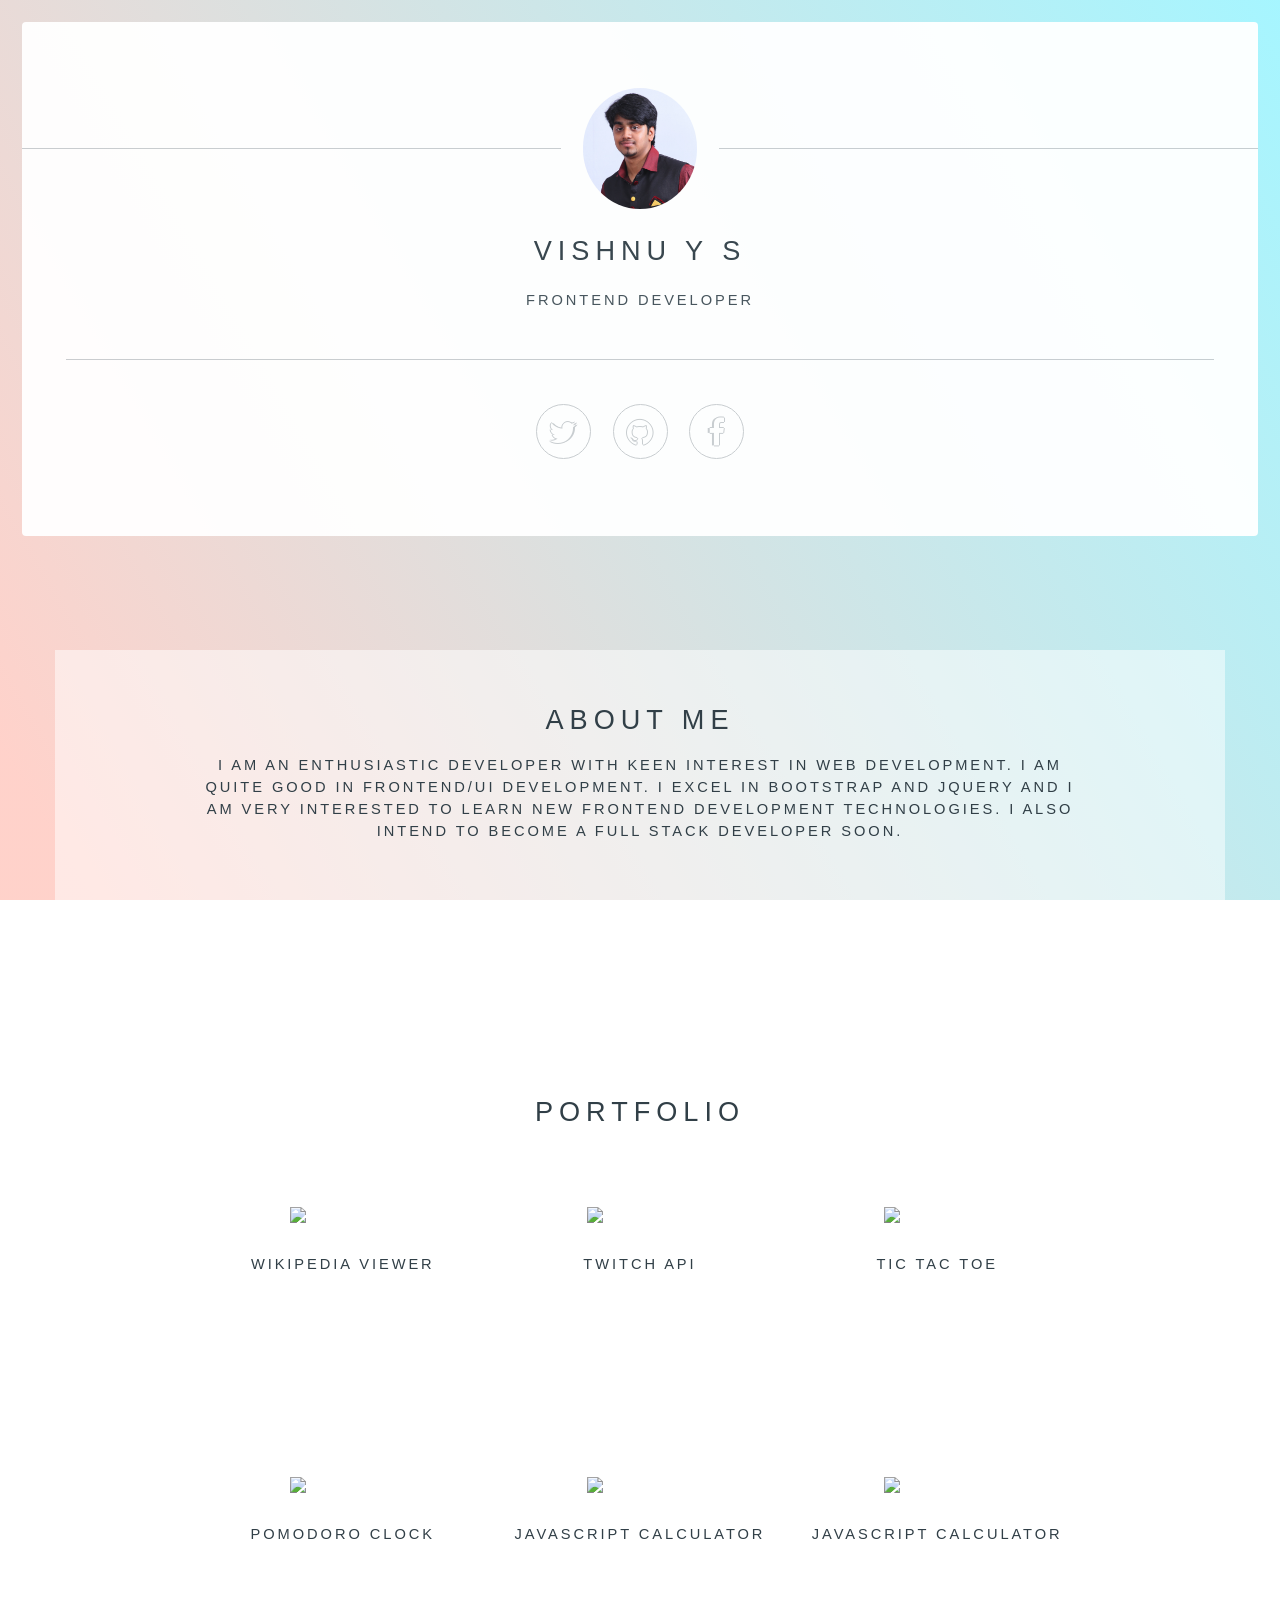
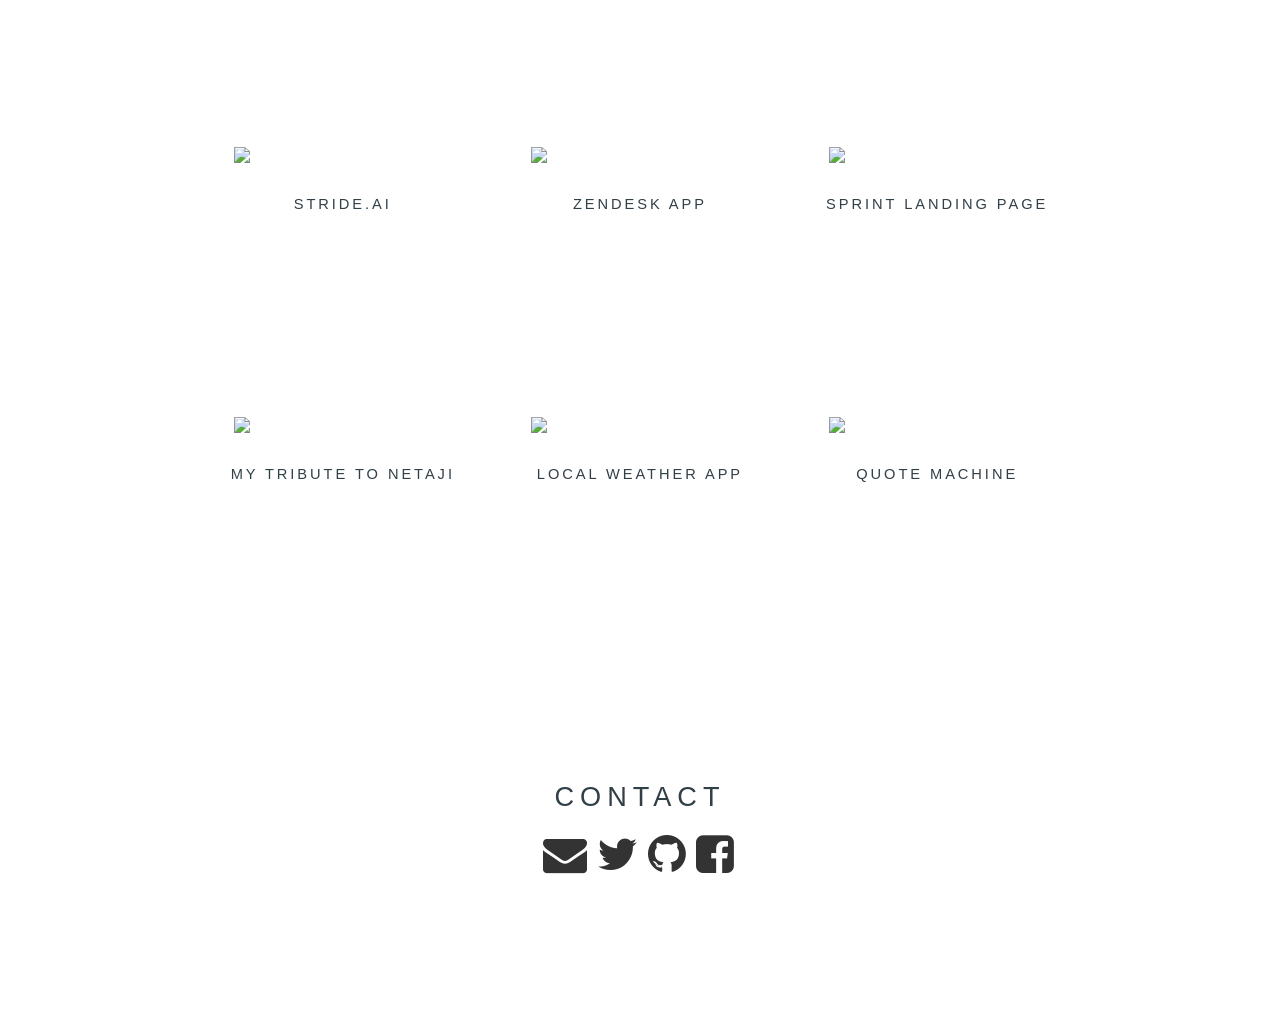
==== index.html @ 3aaa9249 "Quote machine UI fix and links opening in new tab and stride new logo" ====
<!DOCTYPE html>
<html>
<head>
	<title>Vishnu Y S Portfolio</title>
	<link rel="stylesheet" type="text/css" href="https://maxcdn.bootstrapcdn.com/bootstrap/3.3.6/css/bootstrap.min.css">
	<link rel="stylesheet" type="text/css" href="https://maxcdn.bootstrapcdn.com/font-awesome/4.6.0/css/font-awesome.min.css">
	<link rel="shortcut icon" href="ysv-favicon.jpg">
</head>
<style type="text/css">
	html, body, div, span, applet, object, iframe, h1, h2, h3, h4, h5, h6, p, blockquote, pre, a, abbr, acronym, address, big, cite, code, del, dfn, em, img, ins, kbd, q, s, samp, small, strike, strong, sub, sup, tt, var, b, u, i, center, dl, dt, dd, ol, ul, li, fieldset, form, label, legend, table, caption, tbody, tfoot, thead, tr, th, td, article, aside, canvas, details, embed, figure, figcaption, footer, header, hgroup, menu, nav, output, ruby, section, summary, time, mark, audio, video {
		margin: 0;
		padding: 0;
		border: 0;
		font-size: 100%;
		font: inherit;
		vertical-align: baseline;
	}

	article, aside, details, figcaption, figure, footer, header, hgroup, menu, nav, section {
		display: block;
	}

	body {
		line-height: 1;
	}

	ol, ul {
		list-style: none;
	}

	blockquote, q {
		quotes: none;
	}

	blockquote:before, blockquote:after, q:before, q:after {
		content: '';
		content: none;
	}

	table {
		border-collapse: collapse;
		border-spacing: 0;
	}

	body {
		-webkit-text-size-adjust: none;
	}

	/* Box Model */

	*, *:before, *:after {
		-moz-box-sizing: border-box;
		-webkit-box-sizing: border-box;
		box-sizing: border-box;
	}

	/* Basic */

	@media screen and (max-width: 480px) {

		html, body {
			min-width: 320px;
		}

	}

	body.is-loading *, body.is-loading *:before, body.is-loading *:after {
		-moz-animation: none !important;
		-webkit-animation: none !important;
		-ms-animation: none !important;
		animation: none !important;
		-moz-transition: none !important;
		-webkit-transition: none !important;
		-ms-transition: none !important;
		transition: none !important;
	}

	html {
		height: 100%;
	}

	body {
		height: 100%;
		background-color: #ffffff;
		background-image: url("images/overlay.png"), -moz-linear-gradient(60deg, rgba(255, 165, 150, 0.5) 5%, rgba(0, 228, 255, 0.35)), url("../../images/bg.jpg");
		background-image: url("images/overlay.png"), -webkit-linear-gradient(60deg, rgba(255, 165, 150, 0.5) 5%, rgba(0, 228, 255, 0.35)), url("../../images/bg.jpg");
		background-image: url("images/overlay.png"), -ms-linear-gradient(60deg, rgba(255, 165, 150, 0.5) 5%, rgba(0, 228, 255, 0.35)), url("../../images/bg.jpg");
		background-image: url("images/overlay.png"), linear-gradient(60deg, rgba(255, 165, 150, 0.5) 5%, rgba(0, 228, 255, 0.35)), url("../../images/bg.jpg");
		background-repeat: repeat,			no-repeat,			no-repeat;
		background-size: 100px 100px, cover,				cover;
		background-position: top left,		center center,		bottom center;
		background-attachment: fixed,			fixed,				fixed;
	}

	body:after {
		content: '';
		display: block;
		position: fixed;
		top: 0;
		left: 0;
		width: 100%;
		height: inherit;
		opacity: 0;
		z-index: 1;
		background-color: #ffffff;
		background-image: url("images/overlay.png"), -moz-linear-gradient(60deg, rgba(255, 165, 150, 0.5) 5%, rgba(0, 228, 255, 0.35));
		background-image: url("images/overlay.png"), -webkit-linear-gradient(60deg, rgba(255, 165, 150, 0.5) 5%, rgba(0, 228, 255, 0.35));
		background-image: url("images/overlay.png"), -ms-linear-gradient(60deg, rgba(255, 165, 150, 0.5) 5%, rgba(0, 228, 255, 0.35));
		background-image: url("images/overlay.png"), linear-gradient(60deg, rgba(255, 165, 150, 0.5) 5%, rgba(0, 228, 255, 0.35));
		background-repeat: repeat,			no-repeat;
		background-size: 100px 100px, cover;
		background-position: top left,		center center;
		-moz-transition: opacity 1.75s ease-out;
		-webkit-transition: opacity 1.75s ease-out;
		-ms-transition: opacity 1.75s ease-out;
		transition: opacity 1.75s ease-out;
	}

	body.is-loading:after {
		opacity: 1;
	}

	/* Type */

	body, input, select, textarea {
		color: #414f57;
		font-family: "Source Sans Pro", Helvetica, sans-serif;
		font-size: 14pt;
		font-weight: 300;
		line-height: 2;
		letter-spacing: 0.2em;
		text-transform: uppercase;
	}

	@media screen and (max-width: 1680px) {

		body, input, select, textarea {
			font-size: 11pt;
		}

	}

	@media screen and (max-width: 480px) {

		body, input, select, textarea {
			font-size: 10pt;
			line-height: 1.75;
		}

	}

	a {
		-moz-transition: color 0.2s ease, border-color 0.2s ease;
		-webkit-transition: color 0.2s ease, border-color 0.2s ease;
		-ms-transition: color 0.2s ease, border-color 0.2s ease;
		transition: color 0.2s ease, border-color 0.2s ease;
		color: inherit;
		text-decoration: none;
	}

	a:before {
		-moz-transition: color 0.2s ease, text-shadow 0.2s ease;
		-webkit-transition: color 0.2s ease, text-shadow 0.2s ease;
		-ms-transition: color 0.2s ease, text-shadow 0.2s ease;
		transition: color 0.2s ease, text-shadow 0.2s ease;
	}

	a:hover {
		color: #ff7496;
	}

	strong, b {
		color: #313f47;
	}

	em, i {
		font-style: italic;
	}

	p {
		margin: 0 0 1.5em 0;
	}

	h1, h2, h3, h4, h5, h6 {
		color: #313f47;
		line-height: 1.5;
		margin: 0 0 0.75em 0;
	}

	h1 a, h2 a, h3 a, h4 a, h5 a, h6 a {
		color: inherit;
		text-decoration: none;
	}

	h1 {
		font-size: 1.85em;
		letter-spacing: 0.22em;
		margin: 0 0 0.525em 0;
	}

	h2 {
		font-size: 1.25em;
	}

	h3 {
		font-size: 1em;
	}

	h4 {
		font-size: 1em;
	}

	h5 {
		font-size: 1em;
	}

	h6 {
		font-size: 1em;
	}

	@media screen and (max-width: 480px) {

		h1 {
			font-size: 1.65em;
		}

	}

	sub {
		font-size: 0.8em;
		position: relative;
		top: 0.5em;
	}

	sup {
		font-size: 0.8em;
		position: relative;
		top: -0.5em;
	}

	hr {
		border: 0;
		border-bottom: solid 1px #c8cccf;
		margin: 3em 0;
	}

	/* Form */

	form {
		margin: 0 0 1.5em 0;
	}

	form > .field {
		margin: 0 0 1.5em 0;
	}

	form > .field > :last-child {
		margin-bottom: 0;
	}

	label {
		color: #313f47;
		display: block;
		font-size: 0.9em;
		margin: 0 0 0.75em 0;
	}

	input[type="text"],
	input[type="password"],
	input[type="email"],
	input[type="tel"],
	select,
	textarea {
		-moz-appearance: none;
		-webkit-appearance: none;
		-ms-appearance: none;
		appearance: none;
		border-radius: 4px;
		border: solid 1px #c8cccf;
		color: inherit;
		display: block;
		outline: 0;
		padding: 0 1em;
		text-decoration: none;
		width: 100%;
	}

	input[type="text"]:invalid,
	input[type="password"]:invalid,
	input[type="email"]:invalid,
	input[type="tel"]:invalid,
	select:invalid,
	textarea:invalid {
		box-shadow: none;
	}

	input[type="text"]:focus,
	input[type="password"]:focus,
	input[type="email"]:focus,
	input[type="tel"]:focus,
	select:focus,
	textarea:focus {
		border-color: #ff7496;
	}

	.select-wrapper {
		text-decoration: none;
		display: block;
		position: relative;
	}

	.select-wrapper:before {
		content: "";
		-moz-osx-font-smoothing: grayscale;
		-webkit-font-smoothing: antialiased;
		font-family: FontAwesome;
		font-style: normal;
		font-weight: normal;
		text-transform: none !important;
	}

	.select-wrapper:before {
		color: #c8cccf;
		display: block;
		height: 2.75em;
		line-height: 2.75em;
		pointer-events: none;
		position: absolute;
		right: 0;
		text-align: center;
		top: 0;
		width: 2.75em;
	}

	.select-wrapper select::-ms-expand {
		display: none;
	}

	input[type="text"],
	input[type="password"],
	input[type="email"],
	select {
		height: 2.75em;
	}

	textarea {
		padding: 0.75em 1em;
	}

	input[type="checkbox"],
	input[type="radio"] {
		-moz-appearance: none;
		-webkit-appearance: none;
		-ms-appearance: none;
		appearance: none;
		display: block;
		float: left;
		margin-right: -2em;
		opacity: 0;
		width: 1em;
		z-index: -1;
	}

	input[type="checkbox"] + label,
	input[type="radio"] + label {
		text-decoration: none;
		color: #414f57;
		cursor: pointer;
		display: inline-block;
		font-size: 1em;
		font-weight: 300;
		padding-left: 2.4em;
		padding-right: 0.75em;
		position: relative;
	}

	input[type="checkbox"] + label:before,
	input[type="radio"] + label:before {
		-moz-osx-font-smoothing: grayscale;
		-webkit-font-smoothing: antialiased;
		font-family: FontAwesome;
		font-style: normal;
		font-weight: normal;
		text-transform: none !important;
	}

	input[type="checkbox"] + label:before,
	input[type="radio"] + label:before {
		border-radius: 4px;
		border: solid 1px #c8cccf;
		content: '';
		display: inline-block;
		height: 1.65em;
		left: 0;
		line-height: 1.58125em;
		position: absolute;
		text-align: center;
		top: 0.15em;
		width: 1.65em;
	}

	input[type="checkbox"]:checked + label:before,
	input[type="radio"]:checked + label:before {
		color: #ff7496;
		content: '\f00c';
	}

	input[type="checkbox"]:focus + label:before,
	input[type="radio"]:focus + label:before {
		border-color: #ff7496;
	}

	input[type="checkbox"] + label:before {
		border-radius: 4px;
	}

	input[type="radio"] + label:before {
		border-radius: 100%;
	}

	::-webkit-input-placeholder {
		color: #616f77 !important;
		opacity: 1.0;
	}

	:-moz-placeholder {
		color: #616f77 !important;
		opacity: 1.0;
	}

	::-moz-placeholder {
		color: #616f77 !important;
		opacity: 1.0;
	}

	:-ms-input-placeholder {
		color: #616f77 !important;
		opacity: 1.0;
	}

	.formerize-placeholder {
		color: #616f77 !important;
		opacity: 1.0;
	}

	/* Icon */

	.icon {
		text-decoration: none;
		position: relative;
		border-bottom: none;
	}

	.icon:before {
		-moz-osx-font-smoothing: grayscale;
		-webkit-font-smoothing: antialiased;
		font-family: FontAwesome;
		font-style: normal;
		font-weight: normal;
		text-transform: none !important;
	}

	.icon > .label {
		display: none;
	}

	/* List */

	ol {
		list-style: decimal;
		margin: 0 0 1.5em 0;
		padding-left: 1.25em;
	}

	ol li {
		padding-left: 0.25em;
	}

	ul {
		list-style: disc;
		margin: 0 0 1.5em 0;
		padding-left: 1em;
	}

	ul li {
		padding-left: 0.5em;
	}

	ul.alt {
		list-style: none;
		padding-left: 0;
	}

	ul.alt li {
		border-top: solid 1px #c8cccf;
		padding: 0.5em 0;
	}

	ul.alt li:first-child {
		border-top: 0;
		padding-top: 0;
	}

	ul.icons {
		cursor: default;
		list-style: none;
		padding-left: 0;
		margin-top: -0.675em;
	}

	ul.icons li {
		display: inline-block;
		padding: 0.675em 0.5em;
	}

	ul.icons li a {
		text-decoration: none;
		position: relative;
		display: block;
		width: 3.75em;
		height: 3.75em;
		border-radius: 100%;
		border: solid 1px #c8cccf;
		line-height: 3.75em;
		overflow: hidden;
		text-align: center;
		text-indent: 3.75em;
		white-space: nowrap;
	}

	ul.icons li a:before {
		-moz-osx-font-smoothing: grayscale;
		-webkit-font-smoothing: antialiased;
		font-family: FontAwesome;
		font-style: normal;
		font-weight: normal;
		text-transform: none !important;
	}

	ul.icons li a:before {
		color: #ffffff;
		text-shadow: 1.25px 0px 0px #c8cccf, -1.25px 0px 0px #c8cccf, 0px 1.25px 0px #c8cccf, 0px -1.25px 0px #c8cccf;
	}

	ul.icons li a:hover:before {
		text-shadow: 1.25px 0px 0px #ff7496, -1.25px 0px 0px #ff7496, 0px 1.25px 0px #ff7496, 0px -1.25px 0px #ff7496;
	}

	ul.icons li a:before {
		position: absolute;
		top: 0;
		left: 0;
		width: inherit;
		height: inherit;
		font-size: 1.85rem;
		line-height: inherit;
		text-align: center;
		text-indent: 0;
	}

	ul.icons li a:hover {
		border-color: #ff7496;
	}

	@media screen and (max-width: 480px) {

		ul.icons li a:before {
			font-size: 1.5rem;
		}

	}

	ul.actions {
		cursor: default;
		list-style: none;
		padding-left: 0;
	}

	ul.actions li {
		display: inline-block;
		padding: 0 0.75em 0 0;
		vertical-align: middle;
	}

	ul.actions li:last-child {
		padding-right: 0;
	}

	dl {
		margin: 0 0 1.5em 0;
	}

	dl dt {
		display: block;
		margin: 0 0 0.75em 0;
	}

	dl dd {
		margin-left: 1.5em;
	}

	/* Button */

	input[type="submit"],
	input[type="reset"],
	input[type="button"],
	button,
	.button {
		-moz-appearance: none;
		-webkit-appearance: none;
		-ms-appearance: none;
		appearance: none;
		-moz-transition: background-color 0.2s ease-in-out, border-color 0.2s ease-in-out, color 0.2s ease-in-out;
		-webkit-transition: background-color 0.2s ease-in-out, border-color 0.2s ease-in-out, color 0.2s ease-in-out;
		-ms-transition: background-color 0.2s ease-in-out, border-color 0.2s ease-in-out, color 0.2s ease-in-out;
		transition: background-color 0.2s ease-in-out, border-color 0.2s ease-in-out, color 0.2s ease-in-out;
		display: inline-block;
		height: 2.75em;
		line-height: 2.75em;
		padding: 0 1.5em;
		background-color: transparent;
		border-radius: 4px;
		border: solid 1px #c8cccf;
		color: #414f57 !important;
		cursor: pointer;
		text-align: center;
		text-decoration: none;
		white-space: nowrap;
	}

	input[type="submit"]:hover,
	input[type="reset"]:hover,
	input[type="button"]:hover,
	button:hover,
	.button:hover {
		border-color: #ff7496;
		color: #ff7496 !important;
	}

	input[type="submit"].icon,
	input[type="reset"].icon,
	input[type="button"].icon,
	button.icon,
	.button.icon {
		padding-left: 1.35em;
	}

	input[type="submit"].icon:before,
	input[type="reset"].icon:before,
	input[type="button"].icon:before,
	button.icon:before,
	.button.icon:before {
		margin-right: 0.5em;
	}

	input[type="submit"].fit,
	input[type="reset"].fit,
	input[type="button"].fit,
	button.fit,
	.button.fit {
		display: block;
		width: 100%;
		margin: 0 0 0.75em 0;
	}

	input[type="submit"].small,
	input[type="reset"].small,
	input[type="button"].small,
	button.small,
	.button.small {
		font-size: 0.8em;
	}

	input[type="submit"].big,
	input[type="reset"].big,
	input[type="button"].big,
	button.big,
	.button.big {
		font-size: 1.35em;
	}

	input[type="submit"].disabled, input[type="submit"]:disabled,
	input[type="reset"].disabled,
	input[type="reset"]:disabled,
	input[type="button"].disabled,
	input[type="button"]:disabled,
	button.disabled,
	button:disabled,
	.button.disabled,
	.button:disabled {
		-moz-pointer-events: none;
		-webkit-pointer-events: none;
		-ms-pointer-events: none;
		pointer-events: none;
		opacity: 0.5;
	}

	/* Main */

	#main {
		position: relative;
		max-width: 100%;
		min-width: 27em;
		padding: 4.5em 3em 3em 3em ;
		background: #ffffff;
		border-radius: 4px;
		cursor: default;
		opacity: 0.95;
		text-align: center;
		-moz-transform-origin: 50% 50%;
		-webkit-transform-origin: 50% 50%;
		-ms-transform-origin: 50% 50%;
		transform-origin: 50% 50%;
		-moz-transform: rotateX(0deg);
		-webkit-transform: rotateX(0deg);
		-ms-transform: rotateX(0deg);
		transform: rotateX(0deg);
		-moz-transition: opacity 1s ease, -moz-transform 1s ease;
		-webkit-transition: opacity 1s ease, -webkit-transform 1s ease;
		-ms-transition: opacity 1s ease, -ms-transform 1s ease;
		transition: opacity 1s ease, transform 1s ease;
	}

	#main .avatar {
		position: relative;
		display: block;
		margin-bottom: 1.5em;
	}

	#main .avatar img {
		display: block;
		margin: 0 auto;
		border-radius: 100%;
		box-shadow: 0 0 0 1.5em #ffffff;
		width: 10%;
	}

	#main .avatar:before {
		content: '';
		display: block;
		position: absolute;
		top: 50%;
		left: -3em;
		width: calc(100% + 6em);
		height: 1px;
		z-index: -1;
		background: #c8cccf;
	}

	@media screen and (max-width: 480px) {

		#main {
			min-width: 0;
			width: 100%;
			padding: 4em 2em 2.5em 2em ;
		}

		#main .avatar:before {
			left: -2em;
			width: calc(100% + 4em);
		}

	}

	body.is-loading #main {
		opacity: 0;
		-moz-transform: rotateX(15deg);
		-webkit-transform: rotateX(15deg);
		-ms-transform: rotateX(15deg);
		transform: rotateX(15deg);
	}

	/* Footer */

	#footer {
		-moz-align-self: -moz-flex-end;
		-webkit-align-self: -webkit-flex-end;
		-ms-align-self: -ms-flex-end;
		align-self: flex-end;
		width: 100%;
		padding: 1.5em 0 0 0;
		color: rgba(255, 255, 255, 0.75);
		cursor: default;
		text-align: center;
	}

	#footer .copyright {
		margin: 0;
		padding: 0;
		font-size: 0.9em;
		list-style: none;
	}

	#footer .copyright li {
		display: inline-block;
		margin: 0 0 0 0.45em;
		padding: 0 0 0 0.85em;
		border-left: solid 1px rgba(255, 255, 255, 0.5);
		line-height: 1;
	}

	#footer .copyright li:first-child {
		border-left: 0;
	}

	/* Wrapper */

	#wrapper {
		display: -moz-flex;
		display: -webkit-flex;
		display: -ms-flex;
		display: flex;
		-moz-align-items: center;
		-webkit-align-items: center;
		-ms-align-items: center;
		align-items: center;
		-moz-justify-content: space-between;
		-webkit-justify-content: space-between;
		-ms-justify-content: space-between;
		justify-content: space-between;
		-moz-flex-direction: column;
		-webkit-flex-direction: column;
		-ms-flex-direction: column;
		flex-direction: column;
		-moz-perspective: 1000px;
		-webkit-perspective: 1000px;
		-ms-perspective: 1000px;
		perspective: 1000px;
		position: relative;
		min-height: 100%;
		padding: 1.5em;
		z-index: 2;
	}

	#wrapper > * {
		z-index: 1;
	}

	#wrapper:before {
		content: '';
		display: block;
	}

	@media screen and (max-width: 360px) {

		#wrapper {
			padding: 0.75em;
		}

	}

	body.is-ie #wrapper {
		height: 100%;
	}
	.section{
		margin: 25px auto;
		background-color: rgba(255,255,255,0.5);
		padding: 50px;
		text-align: center!important;
	}
	.tab{
		margin: 10px 0px;
		padding: 20px 10px;
		height: 250px;
		border-radius: 5px;
		background-color: #fff;
	}
	.img{
		align-content: center;
		vertical-align: middle;
		padding: 30px;
	}
	.social{
		color: #333;
	}
	.social:hover{
		color: #000;
	}
	#wiki{
		width: 60%;
	}
</style>
<body>
	<div id="wrapper">
		<!-- Main -->
		<section id="main">
			<header>
				<span class="avatar"><img src="ysv.jpg" id="dp" alt="" class="img-responsive img-circle"/></span>
				<h1>Vishnu Y S</h1>
				<p>Frontend Developer</p>
			</header>

			<hr />

			<footer>
				<ul class="icons">
					<li><a href="https://twitter.com/VishnuYS" class="fa-twitter" target="_blank">Twitter</a></li>
					<li><a href="https://github.com/vishnuys" class="fa-github" target="_blank">Instagram</a></li>
					<li><a href="https://www.facebook.com/vishnuys007" class="fa-facebook" target="_blank">Facebook</a></li>
				</ul>
			</footer>
		</section>
		<hr/>
		<section>
			<div class="container section">
				<div class="row">
					<div class="col-xs-12 col-md-10 col-md-offset-1">
						<h1 class="text-center">About Me</h1>
						<h4 class="text-center">I am an enthusiastic developer with keen interest in Web Development. I am quite good in Frontend/UI development. I excel in Bootstrap and jQuery and I am  very interested to learn new Frontend Development Technologies. I also intend to become a full stack developer soon.</h4>
					</div>
				</div>
			</div>
		</section>
		<hr/>
		<section>
			<div class="container section">
				<div class="col-xs-12 col-md-10 col-md-offset-1">
					<h1 class="text-center">Portfolio</h1>
					<div class="row">
						<div class="col-xs-6 col-md-4 tab">
							<a href="wiki.html" target="_blank">
								<img src="https://upload.wikimedia.org/wikipedia/commons/thumb/b/b3/Wikipedia-logo-v2-en.svg/2000px-Wikipedia-logo-v2-en.svg.png" class="img img-responsive img-rounded center-block" id="wiki">
								<h3 class="caption">Wikipedia Viewer</h3>
							</a>							
						</div>
						<div class="col-xs-6 col-md-4 tab">
							<a href="twitch.html" target="_blank">
								<img src="http://pre11.deviantart.net/b72b/th/pre/f/2016/063/a/6/logo_by_maxigamer-d9tx6iz.png" class="img img-responsive img-rounded center-block" id="wiki">
								<h3 class="caption">Twitch API</h3>
							</a>							
						</div>
						<div class="col-xs-6 col-md-4 tab">
							<a href="tictactoe.html" target="_blank">
								<img src="https://static3.scirra.net/images/newstore/products/2063/splash.png" class="img img-responsive img-rounded center-block" id="wiki">
								<h3 class="caption">Tic Tac Toe</h3>
							</a>							
						</div>
					</div>
					<div class="row">
						<div class="col-xs-4 col-md-4 tab">
							<a href="pomodoro.html" target="_blank">
								<img src="http://www.chriswinfield.com/wp-content/uploads/2014/06/Pomodoro-Timer.png" class="img img-responsive img-rounded center-block" id="wiki">
								<h3 class="caption">Pomodoro Clock</h3>
							</a>							
						</div>
						<div class="col-xs-4 col-md-4 tab">
							<a href="calc.html" target="_blank">
								<img src="https://image.freepik.com/free-icon/calculator_318-62542.png" class="img img-responsive img-rounded center-block" id="wiki">
								<h3 class="caption">JavaScript Calculator</h3>
							</a>							
						</div>
						<div class="col-xs-4 col-md-4 tab">
							<a href="gitmarkdown.html" target="_blank">
								<img src="https://assets-cdn.github.com/images/modules/open_graph/github-octocat.png" class="img img-responsive img-rounded center-block" id="wiki">
								<h3 class="caption">JavaScript Calculator</h3>
							</a>							
						</div>
					</div>
					<div class="row">
						<div class="col-xs-4 col-md-4 tab">
							<a href="http://stride.ai" target="_blank">
								<img src="http://stride.ai/static/website/img/nav-logo.png" class="img img-responsive img-rounded">
								<h3 class="caption">Stride.AI</h3>
							</a>
						</div>
						<div class="col-xs-4 col-md-4 tab">
							<a href="https://www.zendesk.com/" target="_blank">
								<img src="https://d16cvnquvjw7pr.cloudfront.net/www/img/p-brand/downloads/Logo/Zendesk_logo_on_green_RGB.png" class="img img-responsive img-rounded" id="zendesk" align="center">
								<h3 class="caption">Zendesk App</h3>
							</a>
						</div>
						<div class="col-xs-4 col-md-4 tab">
							<a href="https://www.sprint.com/" target="_blank">
								<img src="https://upload.wikimedia.org/wikipedia/en/thumb/4/48/Sprint_Nextel_logo.svg/1024px-Sprint_Nextel_logo.svg.png" class="img img-responsive img-rounded">
								<h3 class="caption">Sprint Landing Page</h3>
							</a>
						</div>
					</div>
					<div class="row">
						<div class="col-xs-6 col-md-4 tab">
							<a href="tribute.html" target="_blank">
								<img src="http://www.asom.in/wp-content/uploads/Netaji.jpg" class="img img-responsive img-rounded">
								<h3 class="caption">My Tribute to Netaji</h3>
							</a>							
						</div>
						<div class="col-xs-6 col-md-4 tab">
							<a href="weather.html" target="_blank">
								<img src="https://puserscontentstorage.blob.core.windows.net/userimages/794eddda-eb5c-4f44-aab6-18b49922f8d4/a8093ce4-f09c-4590-a8e9-2ca479e866c3image1.gif" class="img img-responsive img-rounded">
								<h3 class="caption">Local Weather App</h3>
							</a>							
						</div>
						<div class="col-xs-6 col-md-4 tab">
							<a href="quote_machine.html" target="_blank">
								<img src="https://cdn-images-1.medium.com/max/1196/1*KB1NWVn6GX5hV0eq2W1mFg.jpeg" class="img img-responsive img-rounded">
								<h3 class="caption">Quote Machine</h3>
							</a>							
						</div>
					</div>
				</div>
			</div>
		</section>
		<section>
			<div class="container section">
				<h1 class="text-center">Contact</h1>
				<a href="mailto:ysv8152@gmail.com" class="social" target="_blank"><i class="fa fa-envelope fa-3x"></i></a>
				<a href="https://twitter.com/VishnuYS" class="social" target="_blank"><i class="fa fa-twitter fa-3x"></i></a>
				<a href="https://github.com/vishnuys" class="social" target="_blank"><i class="fa fa-github fa-3x"></i></a>
				<a href="https://www.facebook.com/vishnuys007" class="social" target="_blank"><i class="fa fa-facebook-square fa-3x"></i></a>
			</div>
		</section>
		<!-- Footer -->
		<footer id="footer">
			<ul class="copyright">
				<li>&copy; Vishnu Y S</li>
			</ul>
		</footer>

	</div>
</body>
</html>
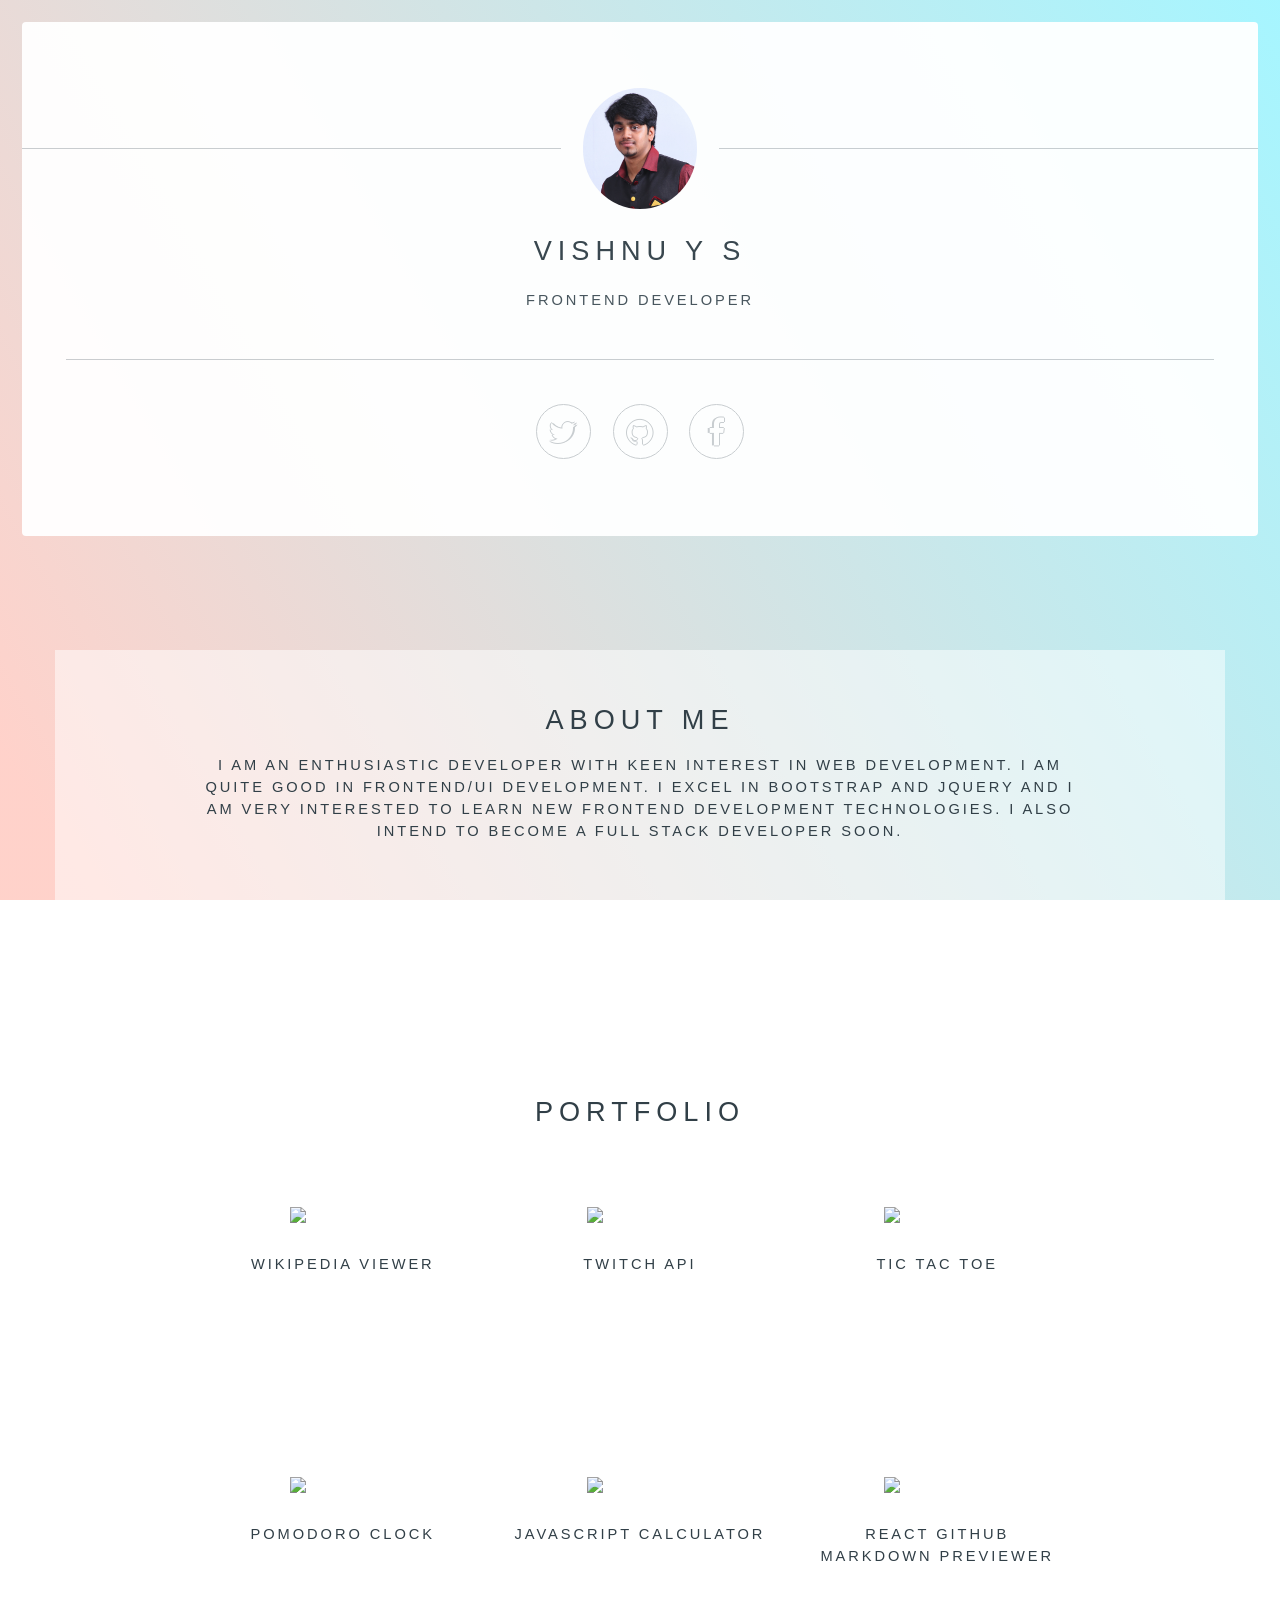
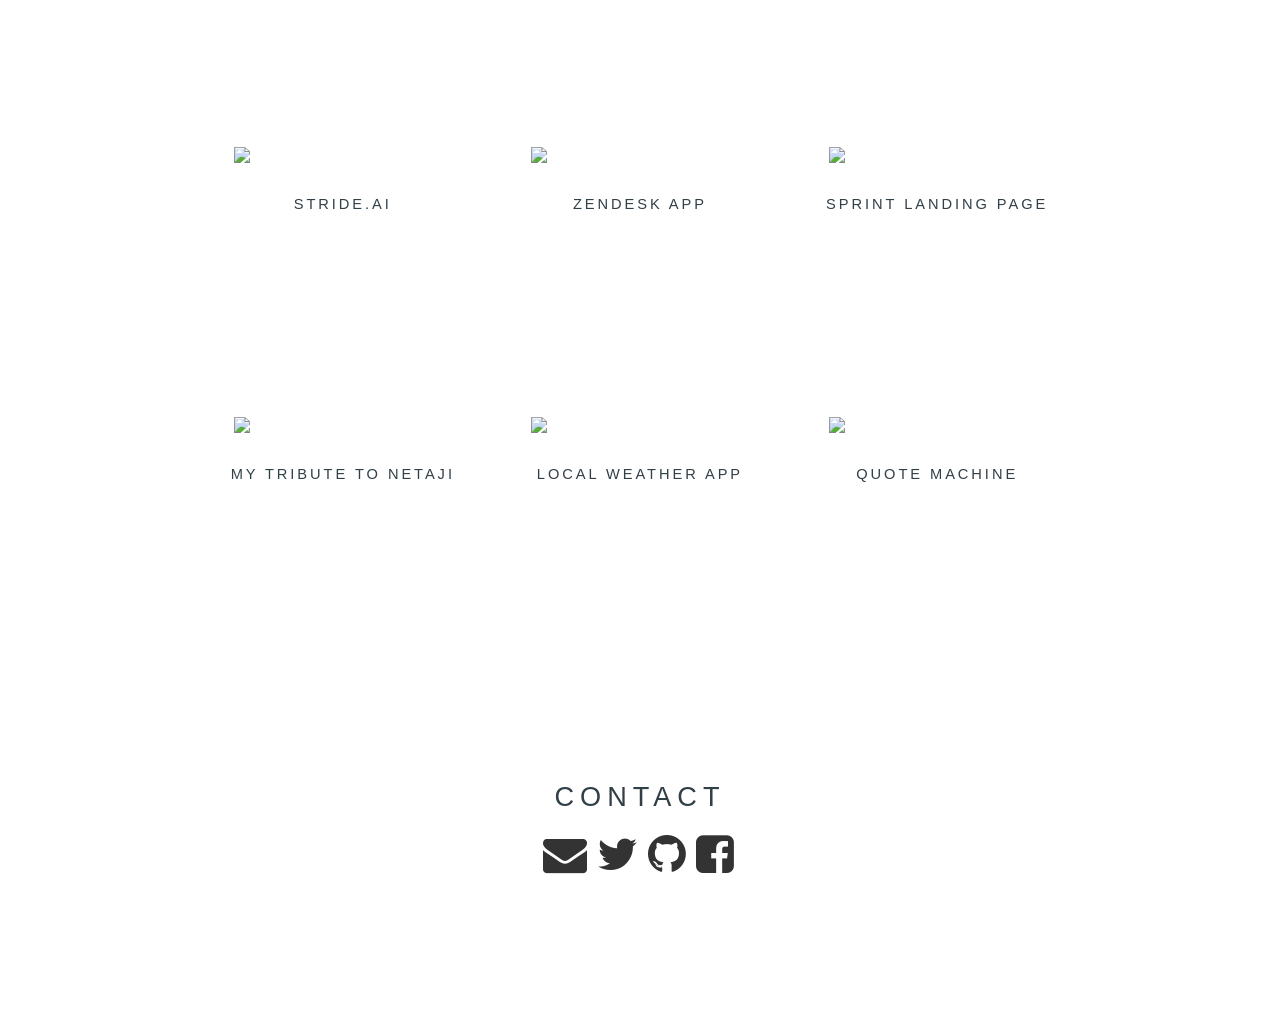
==== commit 360c3fd6: "Git Markdown previewer bugfix" ====
--- a/index.html
+++ b/index.html
@@ -952,14 +952,14 @@
 						<div class="col-xs-4 col-md-4 tab">
 							<a href="gitmarkdown.html" target="_blank">
 								<img src="https://assets-cdn.github.com/images/modules/open_graph/github-octocat.png" class="img img-responsive img-rounded center-block" id="wiki">
-								<h3 class="caption">JavaScript Calculator</h3>
+								<h3 class="caption">React GitHub<br>Markdown Previewer</h3>
 							</a>							
 						</div>
 					</div>
 					<div class="row">
 						<div class="col-xs-4 col-md-4 tab">
 							<a href="http://stride.ai" target="_blank">
-								<img src="http://stride.ai/static/website/img/nav-logo.png" class="img img-responsive img-rounded">
+								<img src="http://stride.ai/static/website/img/logo-color.png" class="img img-responsive img-rounded">
 								<h3 class="caption">Stride.AI</h3>
 							</a>
 						</div>
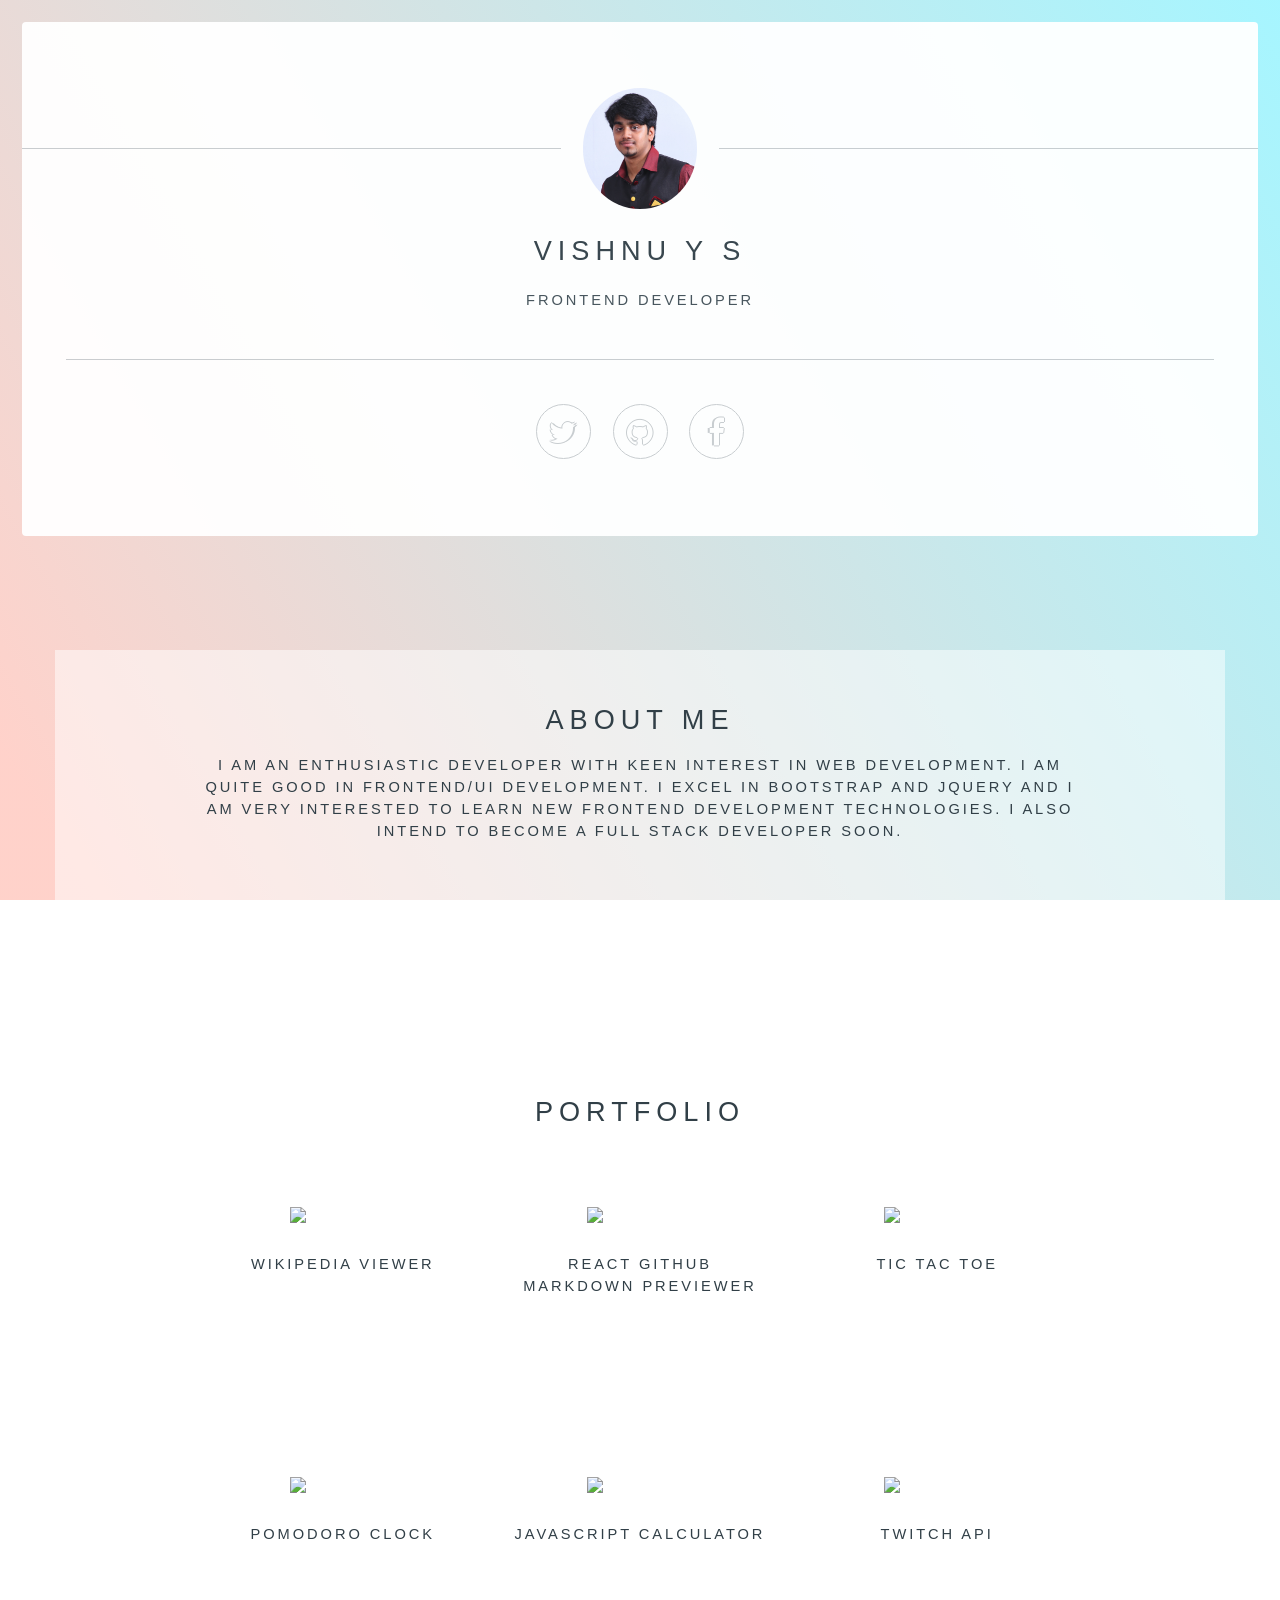
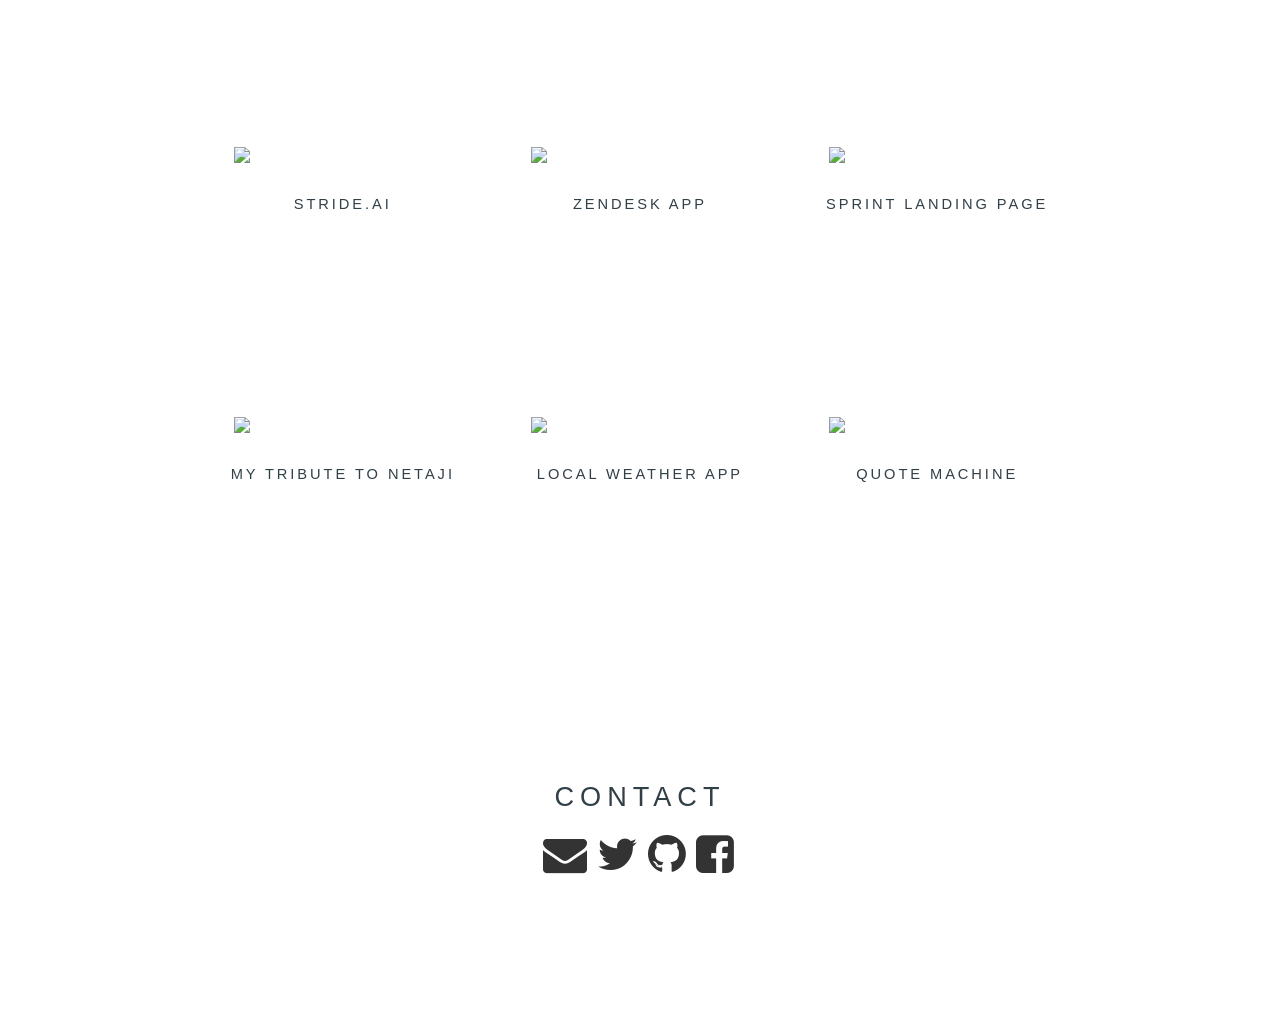
==== commit 911d0d9a: "Order Change of projects" ====
--- a/index.html
+++ b/index.html
@@ -923,10 +923,10 @@
 								<h3 class="caption">Wikipedia Viewer</h3>
 							</a>							
 						</div>
-						<div class="col-xs-6 col-md-4 tab">
-							<a href="twitch.html" target="_blank">
-								<img src="http://pre11.deviantart.net/b72b/th/pre/f/2016/063/a/6/logo_by_maxigamer-d9tx6iz.png" class="img img-responsive img-rounded center-block" id="wiki">
-								<h3 class="caption">Twitch API</h3>
+						<div class="col-xs-4 col-md-4 tab">
+							<a href="gitmarkdown.html" target="_blank">
+								<img src="https://assets-cdn.github.com/images/modules/open_graph/github-octocat.png" class="img img-responsive img-rounded center-block" id="wiki">
+								<h3 class="caption">React GitHub<br>Markdown Previewer</h3>
 							</a>							
 						</div>
 						<div class="col-xs-6 col-md-4 tab">
@@ -949,10 +949,10 @@
 								<h3 class="caption">JavaScript Calculator</h3>
 							</a>							
 						</div>
-						<div class="col-xs-4 col-md-4 tab">
-							<a href="gitmarkdown.html" target="_blank">
-								<img src="https://assets-cdn.github.com/images/modules/open_graph/github-octocat.png" class="img img-responsive img-rounded center-block" id="wiki">
-								<h3 class="caption">React GitHub<br>Markdown Previewer</h3>
+						<div class="col-xs-6 col-md-4 tab">
+							<a href="twitch.html" target="_blank">
+								<img src="http://pre11.deviantart.net/b72b/th/pre/f/2016/063/a/6/logo_by_maxigamer-d9tx6iz.png" class="img img-responsive img-rounded center-block" id="wiki">
+								<h3 class="caption">Twitch API</h3>
 							</a>							
 						</div>
 					</div>
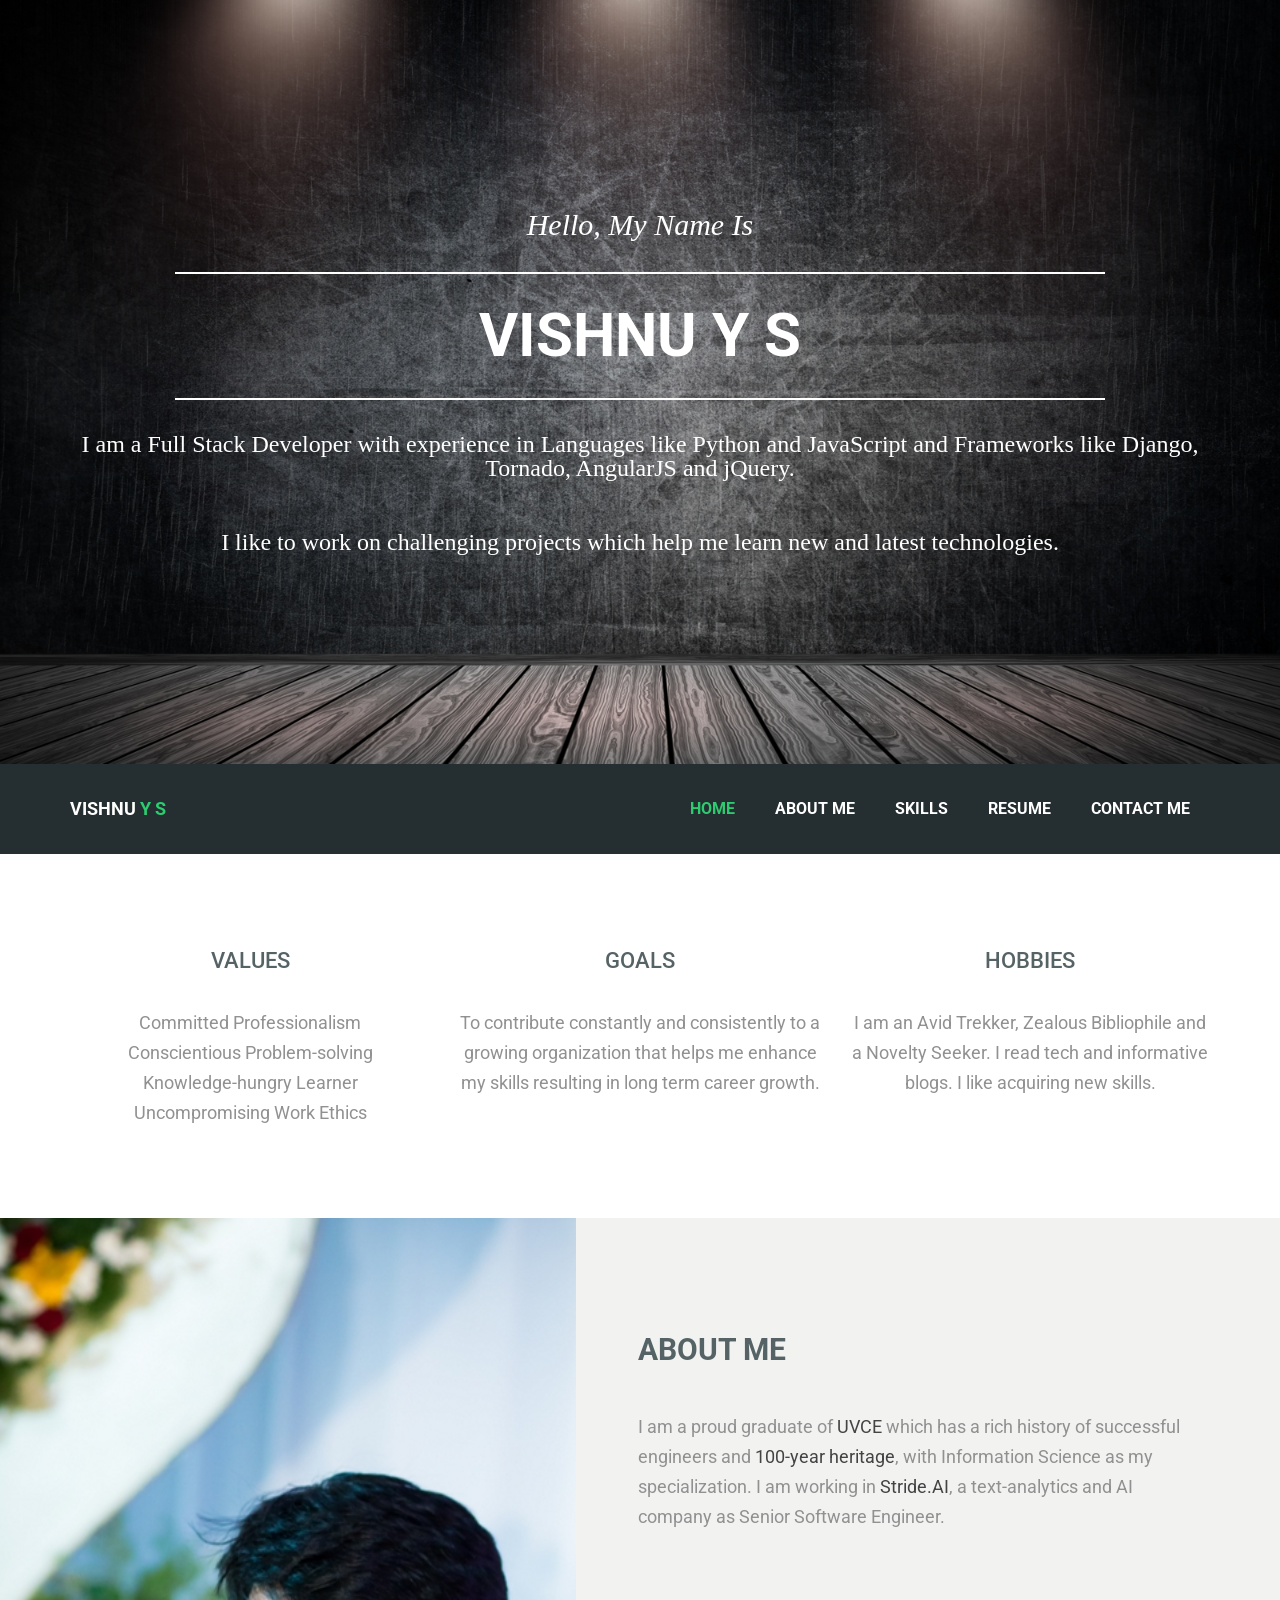
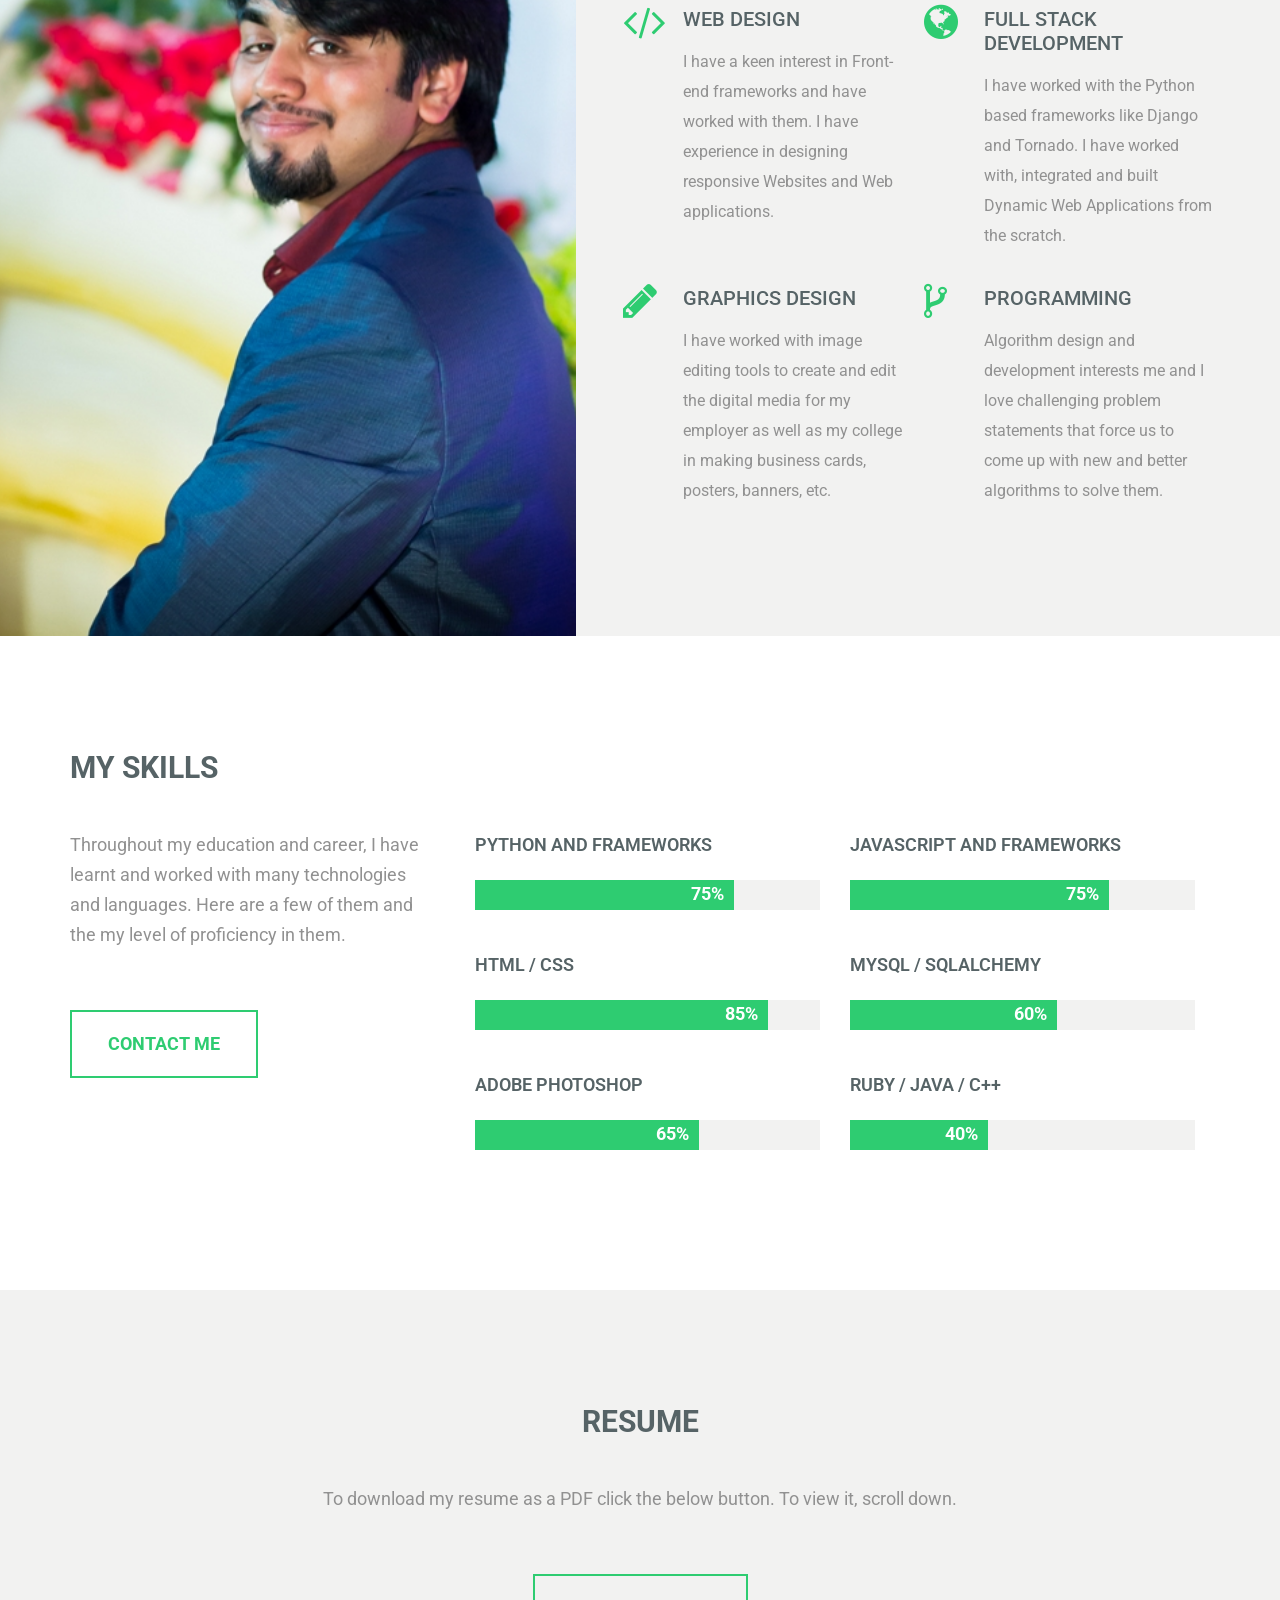
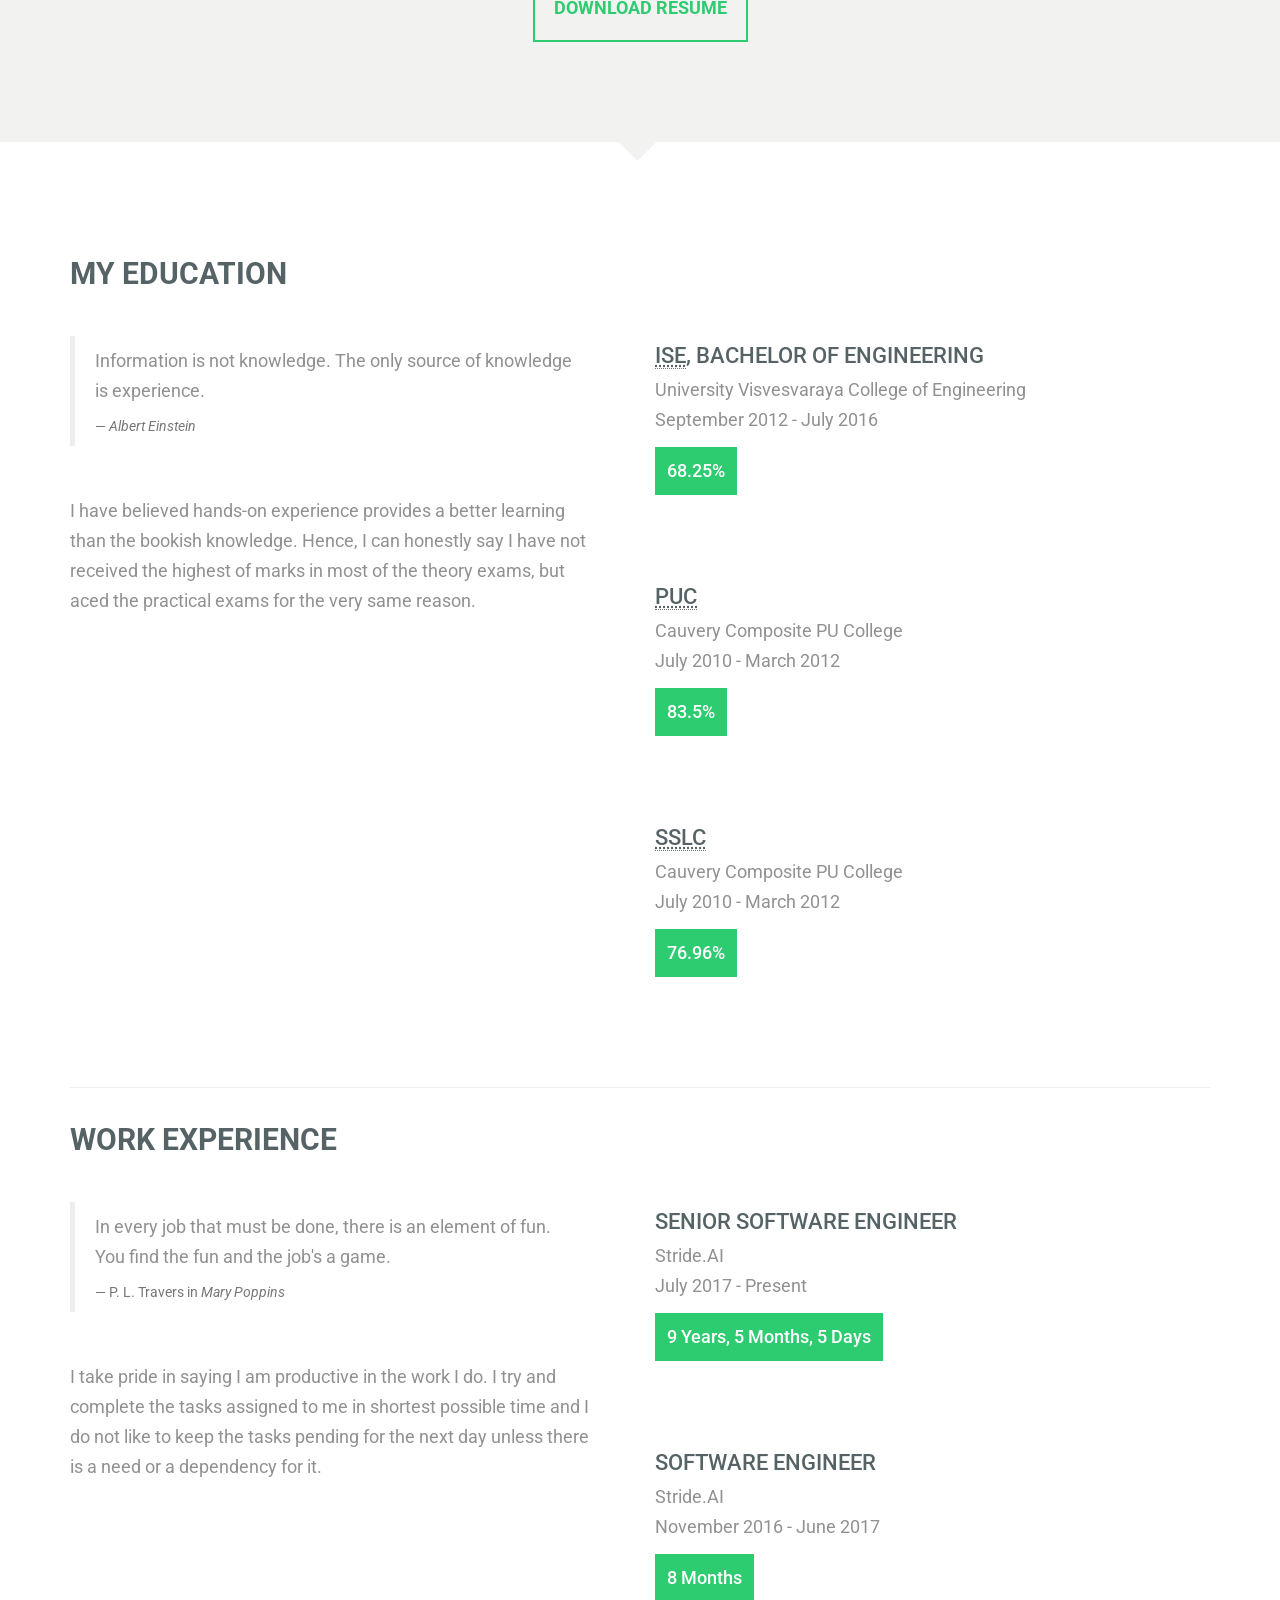
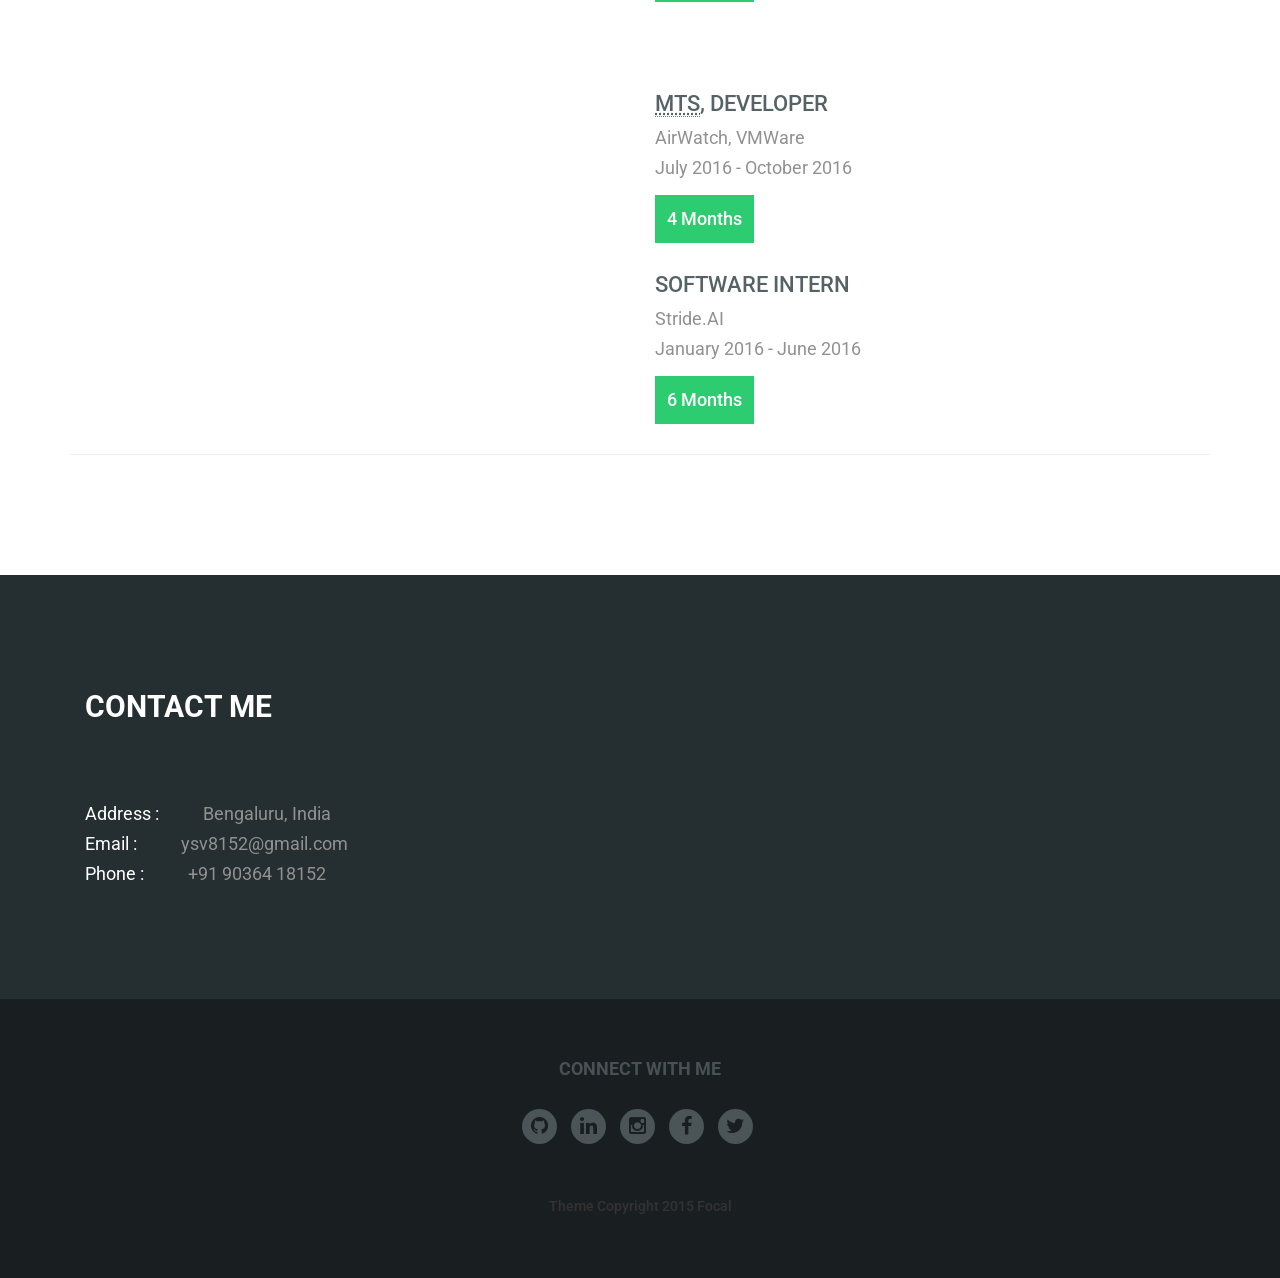
==== commit 771d93bf: "FEAT: switch to new page" ====
--- a/index.html
+++ b/index.html
@@ -1,1020 +1,568 @@
-<!DOCTYPE html>
-<html>
-<head>
-	<title>Vishnu Y S Portfolio</title>
-	<link rel="stylesheet" type="text/css" href="https://maxcdn.bootstrapcdn.com/bootstrap/3.3.6/css/bootstrap.min.css">
-	<link rel="stylesheet" type="text/css" href="https://maxcdn.bootstrapcdn.com/font-awesome/4.6.0/css/font-awesome.min.css">
-	<link rel="shortcut icon" href="ysv-favicon.jpg">
-</head>
-<style type="text/css">
-	html, body, div, span, applet, object, iframe, h1, h2, h3, h4, h5, h6, p, blockquote, pre, a, abbr, acronym, address, big, cite, code, del, dfn, em, img, ins, kbd, q, s, samp, small, strike, strong, sub, sup, tt, var, b, u, i, center, dl, dt, dd, ol, ul, li, fieldset, form, label, legend, table, caption, tbody, tfoot, thead, tr, th, td, article, aside, canvas, details, embed, figure, figcaption, footer, header, hgroup, menu, nav, output, ruby, section, summary, time, mark, audio, video {
-		margin: 0;
-		padding: 0;
-		border: 0;
-		font-size: 100%;
-		font: inherit;
-		vertical-align: baseline;
-	}
-
-	article, aside, details, figcaption, figure, footer, header, hgroup, menu, nav, section {
-		display: block;
-	}
-
-	body {
-		line-height: 1;
-	}
-
-	ol, ul {
-		list-style: none;
-	}
-
-	blockquote, q {
-		quotes: none;
-	}
-
-	blockquote:before, blockquote:after, q:before, q:after {
-		content: '';
-		content: none;
-	}
-
-	table {
-		border-collapse: collapse;
-		border-spacing: 0;
-	}
-
-	body {
-		-webkit-text-size-adjust: none;
-	}
-
-	/* Box Model */
-
-	*, *:before, *:after {
-		-moz-box-sizing: border-box;
-		-webkit-box-sizing: border-box;
-		box-sizing: border-box;
-	}
-
-	/* Basic */
-
-	@media screen and (max-width: 480px) {
-
-		html, body {
-			min-width: 320px;
-		}
-
-	}
-
-	body.is-loading *, body.is-loading *:before, body.is-loading *:after {
-		-moz-animation: none !important;
-		-webkit-animation: none !important;
-		-ms-animation: none !important;
-		animation: none !important;
-		-moz-transition: none !important;
-		-webkit-transition: none !important;
-		-ms-transition: none !important;
-		transition: none !important;
-	}
-
-	html {
-		height: 100%;
-	}
-
-	body {
-		height: 100%;
-		background-color: #ffffff;
-		background-image: url("images/overlay.png"), -moz-linear-gradient(60deg, rgba(255, 165, 150, 0.5) 5%, rgba(0, 228, 255, 0.35)), url("../../images/bg.jpg");
-		background-image: url("images/overlay.png"), -webkit-linear-gradient(60deg, rgba(255, 165, 150, 0.5) 5%, rgba(0, 228, 255, 0.35)), url("../../images/bg.jpg");
-		background-image: url("images/overlay.png"), -ms-linear-gradient(60deg, rgba(255, 165, 150, 0.5) 5%, rgba(0, 228, 255, 0.35)), url("../../images/bg.jpg");
-		background-image: url("images/overlay.png"), linear-gradient(60deg, rgba(255, 165, 150, 0.5) 5%, rgba(0, 228, 255, 0.35)), url("../../images/bg.jpg");
-		background-repeat: repeat,			no-repeat,			no-repeat;
-		background-size: 100px 100px, cover,				cover;
-		background-position: top left,		center center,		bottom center;
-		background-attachment: fixed,			fixed,				fixed;
-	}
-
-	body:after {
-		content: '';
-		display: block;
-		position: fixed;
-		top: 0;
-		left: 0;
-		width: 100%;
-		height: inherit;
-		opacity: 0;
-		z-index: 1;
-		background-color: #ffffff;
-		background-image: url("images/overlay.png"), -moz-linear-gradient(60deg, rgba(255, 165, 150, 0.5) 5%, rgba(0, 228, 255, 0.35));
-		background-image: url("images/overlay.png"), -webkit-linear-gradient(60deg, rgba(255, 165, 150, 0.5) 5%, rgba(0, 228, 255, 0.35));
-		background-image: url("images/overlay.png"), -ms-linear-gradient(60deg, rgba(255, 165, 150, 0.5) 5%, rgba(0, 228, 255, 0.35));
-		background-image: url("images/overlay.png"), linear-gradient(60deg, rgba(255, 165, 150, 0.5) 5%, rgba(0, 228, 255, 0.35));
-		background-repeat: repeat,			no-repeat;
-		background-size: 100px 100px, cover;
-		background-position: top left,		center center;
-		-moz-transition: opacity 1.75s ease-out;
-		-webkit-transition: opacity 1.75s ease-out;
-		-ms-transition: opacity 1.75s ease-out;
-		transition: opacity 1.75s ease-out;
-	}
-
-	body.is-loading:after {
-		opacity: 1;
-	}
-
-	/* Type */
-
-	body, input, select, textarea {
-		color: #414f57;
-		font-family: "Source Sans Pro", Helvetica, sans-serif;
-		font-size: 14pt;
-		font-weight: 300;
-		line-height: 2;
-		letter-spacing: 0.2em;
-		text-transform: uppercase;
-	}
-
-	@media screen and (max-width: 1680px) {
-
-		body, input, select, textarea {
-			font-size: 11pt;
-		}
-
-	}
-
-	@media screen and (max-width: 480px) {
-
-		body, input, select, textarea {
-			font-size: 10pt;
-			line-height: 1.75;
-		}
-
-	}
-
-	a {
-		-moz-transition: color 0.2s ease, border-color 0.2s ease;
-		-webkit-transition: color 0.2s ease, border-color 0.2s ease;
-		-ms-transition: color 0.2s ease, border-color 0.2s ease;
-		transition: color 0.2s ease, border-color 0.2s ease;
-		color: inherit;
-		text-decoration: none;
-	}
-
-	a:before {
-		-moz-transition: color 0.2s ease, text-shadow 0.2s ease;
-		-webkit-transition: color 0.2s ease, text-shadow 0.2s ease;
-		-ms-transition: color 0.2s ease, text-shadow 0.2s ease;
-		transition: color 0.2s ease, text-shadow 0.2s ease;
-	}
-
-	a:hover {
-		color: #ff7496;
-	}
-
-	strong, b {
-		color: #313f47;
-	}
-
-	em, i {
-		font-style: italic;
-	}
-
-	p {
-		margin: 0 0 1.5em 0;
-	}
-
-	h1, h2, h3, h4, h5, h6 {
-		color: #313f47;
-		line-height: 1.5;
-		margin: 0 0 0.75em 0;
-	}
-
-	h1 a, h2 a, h3 a, h4 a, h5 a, h6 a {
-		color: inherit;
-		text-decoration: none;
-	}
-
-	h1 {
-		font-size: 1.85em;
-		letter-spacing: 0.22em;
-		margin: 0 0 0.525em 0;
-	}
-
-	h2 {
-		font-size: 1.25em;
-	}
-
-	h3 {
-		font-size: 1em;
-	}
-
-	h4 {
-		font-size: 1em;
-	}
-
-	h5 {
-		font-size: 1em;
-	}
-
-	h6 {
-		font-size: 1em;
-	}
-
-	@media screen and (max-width: 480px) {
-
-		h1 {
-			font-size: 1.65em;
-		}
-
-	}
-
-	sub {
-		font-size: 0.8em;
-		position: relative;
-		top: 0.5em;
-	}
-
-	sup {
-		font-size: 0.8em;
-		position: relative;
-		top: -0.5em;
-	}
-
-	hr {
-		border: 0;
-		border-bottom: solid 1px #c8cccf;
-		margin: 3em 0;
-	}
-
-	/* Form */
-
-	form {
-		margin: 0 0 1.5em 0;
-	}
-
-	form > .field {
-		margin: 0 0 1.5em 0;
-	}
-
-	form > .field > :last-child {
-		margin-bottom: 0;
-	}
-
-	label {
-		color: #313f47;
-		display: block;
-		font-size: 0.9em;
-		margin: 0 0 0.75em 0;
-	}
-
-	input[type="text"],
-	input[type="password"],
-	input[type="email"],
-	input[type="tel"],
-	select,
-	textarea {
-		-moz-appearance: none;
-		-webkit-appearance: none;
-		-ms-appearance: none;
-		appearance: none;
-		border-radius: 4px;
-		border: solid 1px #c8cccf;
-		color: inherit;
-		display: block;
-		outline: 0;
-		padding: 0 1em;
-		text-decoration: none;
-		width: 100%;
-	}
-
-	input[type="text"]:invalid,
-	input[type="password"]:invalid,
-	input[type="email"]:invalid,
-	input[type="tel"]:invalid,
-	select:invalid,
-	textarea:invalid {
-		box-shadow: none;
-	}
-
-	input[type="text"]:focus,
-	input[type="password"]:focus,
-	input[type="email"]:focus,
-	input[type="tel"]:focus,
-	select:focus,
-	textarea:focus {
-		border-color: #ff7496;
-	}
-
-	.select-wrapper {
-		text-decoration: none;
-		display: block;
-		position: relative;
-	}
-
-	.select-wrapper:before {
-		content: "";
-		-moz-osx-font-smoothing: grayscale;
-		-webkit-font-smoothing: antialiased;
-		font-family: FontAwesome;
-		font-style: normal;
-		font-weight: normal;
-		text-transform: none !important;
-	}
-
-	.select-wrapper:before {
-		color: #c8cccf;
-		display: block;
-		height: 2.75em;
-		line-height: 2.75em;
-		pointer-events: none;
-		position: absolute;
-		right: 0;
-		text-align: center;
-		top: 0;
-		width: 2.75em;
-	}
-
-	.select-wrapper select::-ms-expand {
-		display: none;
-	}
-
-	input[type="text"],
-	input[type="password"],
-	input[type="email"],
-	select {
-		height: 2.75em;
-	}
-
-	textarea {
-		padding: 0.75em 1em;
-	}
-
-	input[type="checkbox"],
-	input[type="radio"] {
-		-moz-appearance: none;
-		-webkit-appearance: none;
-		-ms-appearance: none;
-		appearance: none;
-		display: block;
-		float: left;
-		margin-right: -2em;
-		opacity: 0;
-		width: 1em;
-		z-index: -1;
-	}
-
-	input[type="checkbox"] + label,
-	input[type="radio"] + label {
-		text-decoration: none;
-		color: #414f57;
-		cursor: pointer;
-		display: inline-block;
-		font-size: 1em;
-		font-weight: 300;
-		padding-left: 2.4em;
-		padding-right: 0.75em;
-		position: relative;
-	}
-
-	input[type="checkbox"] + label:before,
-	input[type="radio"] + label:before {
-		-moz-osx-font-smoothing: grayscale;
-		-webkit-font-smoothing: antialiased;
-		font-family: FontAwesome;
-		font-style: normal;
-		font-weight: normal;
-		text-transform: none !important;
-	}
-
-	input[type="checkbox"] + label:before,
-	input[type="radio"] + label:before {
-		border-radius: 4px;
-		border: solid 1px #c8cccf;
-		content: '';
-		display: inline-block;
-		height: 1.65em;
-		left: 0;
-		line-height: 1.58125em;
-		position: absolute;
-		text-align: center;
-		top: 0.15em;
-		width: 1.65em;
-	}
-
-	input[type="checkbox"]:checked + label:before,
-	input[type="radio"]:checked + label:before {
-		color: #ff7496;
-		content: '\f00c';
-	}
-
-	input[type="checkbox"]:focus + label:before,
-	input[type="radio"]:focus + label:before {
-		border-color: #ff7496;
-	}
-
-	input[type="checkbox"] + label:before {
-		border-radius: 4px;
-	}
-
-	input[type="radio"] + label:before {
-		border-radius: 100%;
-	}
-
-	::-webkit-input-placeholder {
-		color: #616f77 !important;
-		opacity: 1.0;
-	}
-
-	:-moz-placeholder {
-		color: #616f77 !important;
-		opacity: 1.0;
-	}
-
-	::-moz-placeholder {
-		color: #616f77 !important;
-		opacity: 1.0;
-	}
-
-	:-ms-input-placeholder {
-		color: #616f77 !important;
-		opacity: 1.0;
-	}
-
-	.formerize-placeholder {
-		color: #616f77 !important;
-		opacity: 1.0;
-	}
-
-	/* Icon */
-
-	.icon {
-		text-decoration: none;
-		position: relative;
-		border-bottom: none;
-	}
-
-	.icon:before {
-		-moz-osx-font-smoothing: grayscale;
-		-webkit-font-smoothing: antialiased;
-		font-family: FontAwesome;
-		font-style: normal;
-		font-weight: normal;
-		text-transform: none !important;
-	}
-
-	.icon > .label {
-		display: none;
-	}
-
-	/* List */
-
-	ol {
-		list-style: decimal;
-		margin: 0 0 1.5em 0;
-		padding-left: 1.25em;
-	}
-
-	ol li {
-		padding-left: 0.25em;
-	}
-
-	ul {
-		list-style: disc;
-		margin: 0 0 1.5em 0;
-		padding-left: 1em;
-	}
-
-	ul li {
-		padding-left: 0.5em;
-	}
-
-	ul.alt {
-		list-style: none;
-		padding-left: 0;
-	}
-
-	ul.alt li {
-		border-top: solid 1px #c8cccf;
-		padding: 0.5em 0;
-	}
-
-	ul.alt li:first-child {
-		border-top: 0;
-		padding-top: 0;
-	}
-
-	ul.icons {
-		cursor: default;
-		list-style: none;
-		padding-left: 0;
-		margin-top: -0.675em;
-	}
-
-	ul.icons li {
-		display: inline-block;
-		padding: 0.675em 0.5em;
-	}
-
-	ul.icons li a {
-		text-decoration: none;
-		position: relative;
-		display: block;
-		width: 3.75em;
-		height: 3.75em;
-		border-radius: 100%;
-		border: solid 1px #c8cccf;
-		line-height: 3.75em;
-		overflow: hidden;
-		text-align: center;
-		text-indent: 3.75em;
-		white-space: nowrap;
-	}
-
-	ul.icons li a:before {
-		-moz-osx-font-smoothing: grayscale;
-		-webkit-font-smoothing: antialiased;
-		font-family: FontAwesome;
-		font-style: normal;
-		font-weight: normal;
-		text-transform: none !important;
-	}
-
-	ul.icons li a:before {
-		color: #ffffff;
-		text-shadow: 1.25px 0px 0px #c8cccf, -1.25px 0px 0px #c8cccf, 0px 1.25px 0px #c8cccf, 0px -1.25px 0px #c8cccf;
-	}
-
-	ul.icons li a:hover:before {
-		text-shadow: 1.25px 0px 0px #ff7496, -1.25px 0px 0px #ff7496, 0px 1.25px 0px #ff7496, 0px -1.25px 0px #ff7496;
-	}
-
-	ul.icons li a:before {
-		position: absolute;
-		top: 0;
-		left: 0;
-		width: inherit;
-		height: inherit;
-		font-size: 1.85rem;
-		line-height: inherit;
-		text-align: center;
-		text-indent: 0;
-	}
-
-	ul.icons li a:hover {
-		border-color: #ff7496;
-	}
-
-	@media screen and (max-width: 480px) {
-
-		ul.icons li a:before {
-			font-size: 1.5rem;
-		}
-
-	}
-
-	ul.actions {
-		cursor: default;
-		list-style: none;
-		padding-left: 0;
-	}
-
-	ul.actions li {
-		display: inline-block;
-		padding: 0 0.75em 0 0;
-		vertical-align: middle;
-	}
-
-	ul.actions li:last-child {
-		padding-right: 0;
-	}
-
-	dl {
-		margin: 0 0 1.5em 0;
-	}
-
-	dl dt {
-		display: block;
-		margin: 0 0 0.75em 0;
-	}
-
-	dl dd {
-		margin-left: 1.5em;
-	}
-
-	/* Button */
-
-	input[type="submit"],
-	input[type="reset"],
-	input[type="button"],
-	button,
-	.button {
-		-moz-appearance: none;
-		-webkit-appearance: none;
-		-ms-appearance: none;
-		appearance: none;
-		-moz-transition: background-color 0.2s ease-in-out, border-color 0.2s ease-in-out, color 0.2s ease-in-out;
-		-webkit-transition: background-color 0.2s ease-in-out, border-color 0.2s ease-in-out, color 0.2s ease-in-out;
-		-ms-transition: background-color 0.2s ease-in-out, border-color 0.2s ease-in-out, color 0.2s ease-in-out;
-		transition: background-color 0.2s ease-in-out, border-color 0.2s ease-in-out, color 0.2s ease-in-out;
-		display: inline-block;
-		height: 2.75em;
-		line-height: 2.75em;
-		padding: 0 1.5em;
-		background-color: transparent;
-		border-radius: 4px;
-		border: solid 1px #c8cccf;
-		color: #414f57 !important;
-		cursor: pointer;
-		text-align: center;
-		text-decoration: none;
-		white-space: nowrap;
-	}
-
-	input[type="submit"]:hover,
-	input[type="reset"]:hover,
-	input[type="button"]:hover,
-	button:hover,
-	.button:hover {
-		border-color: #ff7496;
-		color: #ff7496 !important;
-	}
-
-	input[type="submit"].icon,
-	input[type="reset"].icon,
-	input[type="button"].icon,
-	button.icon,
-	.button.icon {
-		padding-left: 1.35em;
-	}
-
-	input[type="submit"].icon:before,
-	input[type="reset"].icon:before,
-	input[type="button"].icon:before,
-	button.icon:before,
-	.button.icon:before {
-		margin-right: 0.5em;
-	}
-
-	input[type="submit"].fit,
-	input[type="reset"].fit,
-	input[type="button"].fit,
-	button.fit,
-	.button.fit {
-		display: block;
-		width: 100%;
-		margin: 0 0 0.75em 0;
-	}
-
-	input[type="submit"].small,
-	input[type="reset"].small,
-	input[type="button"].small,
-	button.small,
-	.button.small {
-		font-size: 0.8em;
-	}
-
-	input[type="submit"].big,
-	input[type="reset"].big,
-	input[type="button"].big,
-	button.big,
-	.button.big {
-		font-size: 1.35em;
-	}
-
-	input[type="submit"].disabled, input[type="submit"]:disabled,
-	input[type="reset"].disabled,
-	input[type="reset"]:disabled,
-	input[type="button"].disabled,
-	input[type="button"]:disabled,
-	button.disabled,
-	button:disabled,
-	.button.disabled,
-	.button:disabled {
-		-moz-pointer-events: none;
-		-webkit-pointer-events: none;
-		-ms-pointer-events: none;
-		pointer-events: none;
-		opacity: 0.5;
-	}
-
-	/* Main */
-
-	#main {
-		position: relative;
-		max-width: 100%;
-		min-width: 27em;
-		padding: 4.5em 3em 3em 3em ;
-		background: #ffffff;
-		border-radius: 4px;
-		cursor: default;
-		opacity: 0.95;
-		text-align: center;
-		-moz-transform-origin: 50% 50%;
-		-webkit-transform-origin: 50% 50%;
-		-ms-transform-origin: 50% 50%;
-		transform-origin: 50% 50%;
-		-moz-transform: rotateX(0deg);
-		-webkit-transform: rotateX(0deg);
-		-ms-transform: rotateX(0deg);
-		transform: rotateX(0deg);
-		-moz-transition: opacity 1s ease, -moz-transform 1s ease;
-		-webkit-transition: opacity 1s ease, -webkit-transform 1s ease;
-		-ms-transition: opacity 1s ease, -ms-transform 1s ease;
-		transition: opacity 1s ease, transform 1s ease;
-	}
-
-	#main .avatar {
-		position: relative;
-		display: block;
-		margin-bottom: 1.5em;
-	}
-
-	#main .avatar img {
-		display: block;
-		margin: 0 auto;
-		border-radius: 100%;
-		box-shadow: 0 0 0 1.5em #ffffff;
-		width: 10%;
-	}
-
-	#main .avatar:before {
-		content: '';
-		display: block;
-		position: absolute;
-		top: 50%;
-		left: -3em;
-		width: calc(100% + 6em);
-		height: 1px;
-		z-index: -1;
-		background: #c8cccf;
-	}
-
-	@media screen and (max-width: 480px) {
-
-		#main {
-			min-width: 0;
-			width: 100%;
-			padding: 4em 2em 2.5em 2em ;
-		}
-
-		#main .avatar:before {
-			left: -2em;
-			width: calc(100% + 4em);
-		}
-
-	}
-
-	body.is-loading #main {
-		opacity: 0;
-		-moz-transform: rotateX(15deg);
-		-webkit-transform: rotateX(15deg);
-		-ms-transform: rotateX(15deg);
-		transform: rotateX(15deg);
-	}
-
-	/* Footer */
-
-	#footer {
-		-moz-align-self: -moz-flex-end;
-		-webkit-align-self: -webkit-flex-end;
-		-ms-align-self: -ms-flex-end;
-		align-self: flex-end;
-		width: 100%;
-		padding: 1.5em 0 0 0;
-		color: rgba(255, 255, 255, 0.75);
-		cursor: default;
-		text-align: center;
-	}
-
-	#footer .copyright {
-		margin: 0;
-		padding: 0;
-		font-size: 0.9em;
-		list-style: none;
-	}
-
-	#footer .copyright li {
-		display: inline-block;
-		margin: 0 0 0 0.45em;
-		padding: 0 0 0 0.85em;
-		border-left: solid 1px rgba(255, 255, 255, 0.5);
-		line-height: 1;
-	}
-
-	#footer .copyright li:first-child {
-		border-left: 0;
-	}
-
-	/* Wrapper */
-
-	#wrapper {
-		display: -moz-flex;
-		display: -webkit-flex;
-		display: -ms-flex;
-		display: flex;
-		-moz-align-items: center;
-		-webkit-align-items: center;
-		-ms-align-items: center;
-		align-items: center;
-		-moz-justify-content: space-between;
-		-webkit-justify-content: space-between;
-		-ms-justify-content: space-between;
-		justify-content: space-between;
-		-moz-flex-direction: column;
-		-webkit-flex-direction: column;
-		-ms-flex-direction: column;
-		flex-direction: column;
-		-moz-perspective: 1000px;
-		-webkit-perspective: 1000px;
-		-ms-perspective: 1000px;
-		perspective: 1000px;
-		position: relative;
-		min-height: 100%;
-		padding: 1.5em;
-		z-index: 2;
-	}
-
-	#wrapper > * {
-		z-index: 1;
-	}
-
-	#wrapper:before {
-		content: '';
-		display: block;
-	}
-
-	@media screen and (max-width: 360px) {
-
-		#wrapper {
-			padding: 0.75em;
-		}
-
-	}
-
-	body.is-ie #wrapper {
-		height: 100%;
-	}
-	.section{
-		margin: 25px auto;
-		background-color: rgba(255,255,255,0.5);
-		padding: 50px;
-		text-align: center!important;
-	}
-	.tab{
-		margin: 10px 0px;
-		padding: 20px 10px;
-		height: 250px;
-		border-radius: 5px;
-		background-color: #fff;
-	}
-	.img{
-		align-content: center;
-		vertical-align: middle;
-		padding: 30px;
-	}
-	.social{
-		color: #333;
-	}
-	.social:hover{
-		color: #000;
-	}
-	#wiki{
-		width: 60%;
-	}
-</style>
-<body>
-	<div id="wrapper">
-		<!-- Main -->
-		<section id="main">
-			<header>
-				<span class="avatar"><img src="ysv.jpg" id="dp" alt="" class="img-responsive img-circle"/></span>
-				<h1>Vishnu Y S</h1>
-				<p>Frontend Developer</p>
-			</header>
-
-			<hr />
-
-			<footer>
-				<ul class="icons">
-					<li><a href="https://twitter.com/VishnuYS" class="fa-twitter" target="_blank">Twitter</a></li>
-					<li><a href="https://github.com/vishnuys" class="fa-github" target="_blank">Instagram</a></li>
-					<li><a href="https://www.facebook.com/vishnuys007" class="fa-facebook" target="_blank">Facebook</a></li>
-				</ul>
-			</footer>
-		</section>
-		<hr/>
-		<section>
-			<div class="container section">
-				<div class="row">
-					<div class="col-xs-12 col-md-10 col-md-offset-1">
-						<h1 class="text-center">About Me</h1>
-						<h4 class="text-center">I am an enthusiastic developer with keen interest in Web Development. I am quite good in Frontend/UI development. I excel in Bootstrap and jQuery and I am  very interested to learn new Frontend Development Technologies. I also intend to become a full stack developer soon.</h4>
-					</div>
-				</div>
-			</div>
-		</section>
-		<hr/>
-		<section>
-			<div class="container section">
-				<div class="col-xs-12 col-md-10 col-md-offset-1">
-					<h1 class="text-center">Portfolio</h1>
-					<div class="row">
-						<div class="col-xs-6 col-md-4 tab">
-							<a href="wiki.html" target="_blank">
-								<img src="https://upload.wikimedia.org/wikipedia/commons/thumb/b/b3/Wikipedia-logo-v2-en.svg/2000px-Wikipedia-logo-v2-en.svg.png" class="img img-responsive img-rounded center-block" id="wiki">
-								<h3 class="caption">Wikipedia Viewer</h3>
-							</a>							
-						</div>
-						<div class="col-xs-4 col-md-4 tab">
-							<a href="gitmarkdown.html" target="_blank">
-								<img src="https://assets-cdn.github.com/images/modules/open_graph/github-octocat.png" class="img img-responsive img-rounded center-block" id="wiki">
-								<h3 class="caption">React GitHub<br>Markdown Previewer</h3>
-							</a>							
-						</div>
-						<div class="col-xs-6 col-md-4 tab">
-							<a href="tictactoe.html" target="_blank">
-								<img src="https://static3.scirra.net/images/newstore/products/2063/splash.png" class="img img-responsive img-rounded center-block" id="wiki">
-								<h3 class="caption">Tic Tac Toe</h3>
-							</a>							
-						</div>
-					</div>
-					<div class="row">
-						<div class="col-xs-4 col-md-4 tab">
-							<a href="pomodoro.html" target="_blank">
-								<img src="http://www.chriswinfield.com/wp-content/uploads/2014/06/Pomodoro-Timer.png" class="img img-responsive img-rounded center-block" id="wiki">
-								<h3 class="caption">Pomodoro Clock</h3>
-							</a>							
-						</div>
-						<div class="col-xs-4 col-md-4 tab">
-							<a href="calc.html" target="_blank">
-								<img src="https://image.freepik.com/free-icon/calculator_318-62542.png" class="img img-responsive img-rounded center-block" id="wiki">
-								<h3 class="caption">JavaScript Calculator</h3>
-							</a>							
-						</div>
-						<div class="col-xs-6 col-md-4 tab">
-							<a href="twitch.html" target="_blank">
-								<img src="http://pre11.deviantart.net/b72b/th/pre/f/2016/063/a/6/logo_by_maxigamer-d9tx6iz.png" class="img img-responsive img-rounded center-block" id="wiki">
-								<h3 class="caption">Twitch API</h3>
-							</a>							
-						</div>
-					</div>
-					<div class="row">
-						<div class="col-xs-4 col-md-4 tab">
-							<a href="http://stride.ai" target="_blank">
-								<img src="http://stride.ai/static/website/img/logo-color.png" class="img img-responsive img-rounded">
-								<h3 class="caption">Stride.AI</h3>
-							</a>
-						</div>
-						<div class="col-xs-4 col-md-4 tab">
-							<a href="https://www.zendesk.com/" target="_blank">
-								<img src="https://d16cvnquvjw7pr.cloudfront.net/www/img/p-brand/downloads/Logo/Zendesk_logo_on_green_RGB.png" class="img img-responsive img-rounded" id="zendesk" align="center">
-								<h3 class="caption">Zendesk App</h3>
-							</a>
-						</div>
-						<div class="col-xs-4 col-md-4 tab">
-							<a href="https://www.sprint.com/" target="_blank">
-								<img src="https://upload.wikimedia.org/wikipedia/en/thumb/4/48/Sprint_Nextel_logo.svg/1024px-Sprint_Nextel_logo.svg.png" class="img img-responsive img-rounded">
-								<h3 class="caption">Sprint Landing Page</h3>
-							</a>
-						</div>
-					</div>
-					<div class="row">
-						<div class="col-xs-6 col-md-4 tab">
-							<a href="tribute.html" target="_blank">
-								<img src="http://www.asom.in/wp-content/uploads/Netaji.jpg" class="img img-responsive img-rounded">
-								<h3 class="caption">My Tribute to Netaji</h3>
-							</a>							
-						</div>
-						<div class="col-xs-6 col-md-4 tab">
-							<a href="weather.html" target="_blank">
-								<img src="https://puserscontentstorage.blob.core.windows.net/userimages/794eddda-eb5c-4f44-aab6-18b49922f8d4/a8093ce4-f09c-4590-a8e9-2ca479e866c3image1.gif" class="img img-responsive img-rounded">
-								<h3 class="caption">Local Weather App</h3>
-							</a>							
-						</div>
-						<div class="col-xs-6 col-md-4 tab">
-							<a href="quote_machine.html" target="_blank">
-								<img src="https://cdn-images-1.medium.com/max/1196/1*KB1NWVn6GX5hV0eq2W1mFg.jpeg" class="img img-responsive img-rounded">
-								<h3 class="caption">Quote Machine</h3>
-							</a>							
-						</div>
-					</div>
-				</div>
-			</div>
-		</section>
-		<section>
-			<div class="container section">
-				<h1 class="text-center">Contact</h1>
-				<a href="mailto:ysv8152@gmail.com" class="social" target="_blank"><i class="fa fa-envelope fa-3x"></i></a>
-				<a href="https://twitter.com/VishnuYS" class="social" target="_blank"><i class="fa fa-twitter fa-3x"></i></a>
-				<a href="https://github.com/vishnuys" class="social" target="_blank"><i class="fa fa-github fa-3x"></i></a>
-				<a href="https://www.facebook.com/vishnuys007" class="social" target="_blank"><i class="fa fa-facebook-square fa-3x"></i></a>
-			</div>
-		</section>
-		<!-- Footer -->
-		<footer id="footer">
-			<ul class="copyright">
-				<li>&copy; Vishnu Y S</li>
-			</ul>
-		</footer>
-
-	</div>
-</body>
+<!DOCTYPE html>
+<html lang="en">
+<head>
+	<meta charset="utf-8">
+	<meta http-equiv="X-UA-Compatible" content="IE=edge">
+
+	<title>Vishnu Y S | Portfolio</title>
+
+    <!-- Mobile Specific Metas
+    	================================================== -->
+    	<meta name="viewport" content="width=device-width, initial-scale=1">
+
+
+    <!-- CSS
+    	================================================== -->
+    	<!-- Bootstrap -->
+    	<link href="assets/css/bootstrap.min.css" rel="stylesheet">
+    	<!-- FontAwesome -->
+    	<link rel="stylesheet" href="css/font-awesome.min.css">
+    	<!-- Animation -->
+    	<link rel="stylesheet" href="css/animate.css">
+    	<!-- Prettyphoto -->
+    	<link rel="stylesheet" href="css/prettyPhoto.css">
+    	<!-- Template styles-->
+    	<link rel="stylesheet" href="css/style.css">
+    	<!-- Responsive styles-->
+    	<link rel="stylesheet" href="css/responsive.css">
+    	<!-- Favicon-->
+    	<link rel="shortcut icon" href="ysv-favicon.jpg">
+
+    	<!-- HTML5 shim and Respond.js for IE8 support of HTML5 elements and media queries -->
+    	<!-- WARNING: Respond.js doesn't work if you view the page via file:// -->
+    <!--[if lt IE 9]>
+      <script src="https://oss.maxcdn.com/html5shiv/3.7.2/html5shiv.min.js"></script>
+      <script src="https://oss.maxcdn.com/respond/1.4.2/respond.min.js"></script>
+  <![endif]-->
+</head>
+<body data-spy="scroll" data-target=".main-nav">
+
+	<section id="section-banner">
+		<div class="container">
+			<div class="row">
+				<div class="banner-content text-center">
+					<h4 class="title">Hello, My Name Is</h4>
+					<h2 class="title">
+						<div class="line-top"></div>
+						VISHNU Y S
+						<div class="line-btm"></div>	
+					</h2>
+
+					<h6 class="title">I am a Full Stack Developer with experience in Languages like Python and JavaScript and Frameworks like Django, Tornado, AngularJS and jQuery.</h6>
+					<br>
+					<h6 class="title">I like to work on challenging projects which help me learn new and latest technologies.</h6>
+				</div>
+			</div>
+		</div>
+	</section>
+
+	<!-- section menu start -->
+	<section class="section-menu">
+		<div class="navbar navbar-default main-nav" role="navigation" >
+			<div class="container" >
+				<div class="navbar-header">
+					<button class="navbar-toggle collapsed" data-target="#bs-example-navbar-collapse-1" data-toggle="collapse">
+						<span class="sr-only"></span>
+						<span class="icon-bar"></span>
+						<span class="icon-bar"></span>
+						<span class="icon-bar"></span>
+					</button>
+
+					<a href="#" class="navbar-brand">Vishnu <span>Y S</span></a>
+				</div>  <!-- navbar-header end -->
+				<!-- main nav  -->
+
+				<div class="collapse navbar-collapse navigation" id="bs-example-navbar-collapse-1" role="navigation">
+					<ul class="nav navbar-nav navbar-right">
+						<li class="active"><a href="#section-banner">Home </a></li>
+						<li><a href="#section-profile">About me </a></li>
+						<li><a href="#section-skill">Skills </a></li>
+						<li><a href="#section-resume">Resume </a></li>
+						<!-- <li><a href="#section-testimonial">Testimonials </a></li> -->
+						<!-- <li><a href="#section-portfolio">Portfolio </a></li> -->
+						<li><a href="#section-contact">Contact me </a></li>
+					</ul>
+				</div><!-- /.navbar-collapse -->
+			</div><!-- /.container-fluid -->
+		</div>
+	</section>
+	<!-- section menu end -->
+
+	<!-- section overview start -->
+	<section id="section-overview" class="section-padding">
+		<div class="container">
+			<div class="row">
+				<div class="col-md-4 col-sm-4 text-center wow fadeInDown" data-wow-delay=".2s">
+					<div class="overview-box">
+						<h3>Values</h3>
+						<p>
+							Committed Professionalism<br>
+							Conscientious Problem-solving<br>
+							Knowledge-hungry Learner<br>
+							Uncompromising Work Ethics
+						</p>
+					</div>
+				</div>
+
+				<div class="col-md-4 col-sm-4 text-center wow fadeInDown" data-wow-delay=".4s">
+					<div class="overview-box">
+						<h3>Goals</h3>
+						<p>To contribute constantly and consistently to a growing organization that helps me enhance my skills resulting in long term career growth.</p>
+					</div>
+				</div>
+
+				<div class="col-md-4 col-sm-4 text-center wow fadeInDown" data-wow-delay=".6s">
+					<div class="overview-box">
+						<h3>Hobbies</h3>
+						<p>I am an Avid Trekker, Zealous Bibliophile and a Novelty Seeker. I read tech and informative blogs. I like acquiring new skills.</p>
+					</div>
+				</div>
+			</div>
+		</div>
+	</section>
+	<!-- section overview end -->
+
+	<!-- section profile start -->
+	<section id="section-profile" class="section-padding">
+		<div class="profile-bg visible-md visible-lg"></div>
+		<div class="container">
+			<div class="row">
+				<div class="col-md-7 col-sm-12 pull-right">
+					<div class="profile-desc wow fadeInRight">
+						<h2 class="heading-title">About Me</h2>
+						<p>I am a proud graduate of <a href="http://campusuvce.in/" target="_blank">UVCE</a> which has a rich history of successful engineers and <a href="http://uvcecentenary.ac.in/" target="_blank">100-year heritage</a>, with Information Science as my specialization. I am working in <a href="https://stride.ai" target="_blank">Stride.AI</a>, a text-analytics and AI company as Senior Software Engineer.</p>
+
+					</div>
+					<div class="row">
+						<div class="service-wrapper">
+							<div class="service-inner wow fadeInRight" data-wow-delay=".2s">
+								<i class="fa fa-code"></i>
+								<div class="service-box">
+									<h3>Web Design</h3>
+									<p>I have a keen interest in Front-end frameworks and have worked with them. I have experience in designing responsive Websites and Web applications.</p>
+								</div>
+							</div> <!-- service -inner  -->
+							<div class="service-inner wow fadeInRight" data-wow-delay=".5s">
+								<i class="fa fa-globe"></i>
+								<div class="service-box">
+									<h3>Full Stack Development</h3>
+									<p>I have worked with the Python based frameworks like Django and Tornado. I have worked with, integrated and built Dynamic Web Applications from the scratch.</p>
+								</div>
+							</div>  <!-- service -inner  -->
+							<div class="service-inner wow fadeInRight" data-wow-delay=".8s">
+								<i class="fa fa-pencil"></i>
+								<div class="service-box">
+									<h3>Graphics design</h3>
+									<p>I have worked with image editing tools to create and edit the digital media for my employer as well as my college in making business cards, posters, banners, etc.</p>
+								</div>
+							</div> <!-- service -inner  -->
+							<div class="service-inner wow fadeInRight" data-wow-delay="1.1s">
+								<i class="fa fa-code-fork"></i>
+								<div class="service-box">
+									<h3>Programming</h3>
+									<p>Algorithm design and development interests me and I love challenging problem statements that force us to come up with new and better algorithms to solve them.</p>
+								</div>
+							</div>  <!-- service -inner  -->
+						</div>
+					</div>
+				</div>
+			</div> 
+		</div><!-- container end -->
+	</section>
+	<!-- section profile end -->
+
+	<!-- section skill start -->
+	<section id="section-skill" class="section-padding">
+		<div class="container">
+			<div class="row">
+				<div class="col-md-12">
+					<h2 class="heading-title">My skills</h2>
+				</div>
+				<div class="col-md-4 col-sm-6 wow fadeInLeft">
+					<div class="skill-desc">
+						<p>Throughout my education and career, I have learnt and worked with many technologies and languages. Here are a few of them and the my level of proficiency in them.</p>
+						<a href="#section-contact" class="btn btn-default featured">Contact me</a>
+					</div>
+				</div>
+
+				<div class="col-md-8 col-sm-6 wow fadeInRight" >
+					<div class="col-md-6">
+						<div class="skill-box wow fadeInDown" data-wow-delay=".2s">
+							<label>Python and Frameworks</label>
+							<div class="progress">
+								<div class="progress-bar" role="progress-bar" aria-valuemin="0" aria-valuenow="75" aria-valuemax="100" style="width: 75%;" >
+									75%
+								</div>
+							</div>
+						</div>
+					</div>
+					<div class="col-md-6">
+						<div class="skill-box wow fadeInDown" data-wow-delay=".4s">
+							<label>JavaScript and Frameworks</label>
+							<div class="progress">
+								<div class="progress-bar" role="progress-bar" aria-valuemin="0" aria-valuenow="75" aria-valuemax="100" style="width: 75%;" >
+									75%
+								</div>
+							</div>
+						</div>
+					</div>
+					<div class="col-md-6">
+						<div class="skill-box wow fadeInDown" data-wow-delay=".6s">
+							<label>HTML / CSS</label>
+							<div class="progress">
+								<div class="progress-bar" role="progress-bar" aria-valuemin="0" aria-valuenow="85" aria-valuemax="100" style="width: 85%;" >
+									85%
+								</div>
+							</div>
+						</div>
+					</div>
+					<div class="col-md-6">
+						<div class="skill-box wow fadeInDown" data-wow-delay=".8s">
+							<label>MySQL / SQLAlchemy</label>
+							<div class="progress">
+								<div class="progress-bar" role="progress-bar" aria-valuemin="0" aria-valuenow="60" aria-valuemax="100" style="width: 60%;" >
+									60%
+								</div>
+							</div>
+						</div>
+					</div>
+					<div class="col-md-6">
+						<div class="skill-box wow fadeInDown" data-wow-delay="1.0s">
+							<label>Adobe photoshop</label>
+							<div class="progress">
+								<div class="progress-bar" role="progress-bar" aria-valuemin="0" aria-valuenow="65" aria-valuemax="100" style="width: 65%;" >
+									65%
+								</div>
+							</div>
+						</div>
+					</div>
+					<div class="col-md-6">
+						<div class="skill-box wow fadeInDown" data-wow-delay="1.0s">
+							<label>Ruby / Java / C++</label>
+							<div class="progress">
+								<div class="progress-bar" role="progress-bar" aria-valuemin="0" aria-valuenow="40" aria-valuemax="100" style="width: 40%;" >
+									40%
+								</div>
+							</div>
+						</div>
+					</div>
+				</div>
+			</div>
+		</div>
+	</section>
+	<!-- section skill End -->
+
+	<!-- Resume start -->
+	<section id="section-resume" class="section-padding">
+		<div class="container">
+			<div class="row">
+				<div class="col-md-12 text-center wow fadeInUp">
+					<h2 class="heading-title">Resume</h2>
+					<p>To download my resume as a PDF click the below button. To view it, scroll down.</p>
+
+					<a href="YSV.pdf" class="btn btn-default featured" download="Vishnu Y S - Resume.pdf">Download Resume</a>
+				</div>
+			</div>
+		</div>
+	</section>
+
+	<section id="resume-details" class="section-padding">
+		<div class="container">
+			<div class="row">
+				<div class="col-md-12 wow fadeInLeft">
+					<h2 class="heading-title">My education</h2>
+				</div>
+				<div class="clearfix"></div>
+				<div class="col-md-6 col-sm-6 wow fadeInLeft">
+					<div class="resume-inner">
+						<blockquote>
+							<p>Information is not knowledge. The only source of knowledge is experience.</p>
+							<footer><cite title="Source Title">Albert Einstein</cite></footer>
+						</blockquote>
+						<br>
+						<p>I have believed hands-on experience provides a better learning than the bookish knowledge. Hence, I can honestly say I have not received the highest of marks in most of the theory exams, but aced the practical exams for the very same reason.</p>
+					</div>
+				</div>
+
+				<div class="col-md-6 col-sm-6">
+					<div class="resume-desc">
+						<div class="resume-box wow fadeInDown" data-wow-delay=".2s">
+							<h3 class="resume-title"><abbr title="Information Science and Engineering">ISE</abbr>, Bachelor of Engineering</h3>
+							<p class="resume-sub">University Visvesvaraya College of Engineering<br>September 2012 - July 2016</p>
+							<div class="result">68.25%</div>
+						</div>
+
+						<div class="resume-box wow fadeInDown" data-wow-delay=".4s">
+							<h3 class="resume-title"><abbr title="Pre-University College">PUC</abbr></h3>
+							<p class="resume-sub">Cauvery Composite PU College<br>July 2010 - March 2012</p>
+							<div class="result">83.5%</div>
+						</div>
+
+						<div class="resume-box wow fadeInDown" data-wow-delay=".6s">
+							<h3 class="resume-title"><abbr title="Secondary School Leaving Certificate">SSLC</abbr></h3>
+							<p class="resume-sub">Cauvery Composite PU College<br>July 2010 - March 2012</p>
+							<div class="result">76.96%</div>
+						</div>
+					</div>
+				</div>
+			</div>
+
+			<hr>
+
+			<div class="row">
+				<div class="col-md-12 wow fadeInLeft">
+					<h2 class="heading-title">Work Experience</h2>
+				</div>
+
+				<div class="col-md-6 col-sm-6 wow fadeInLeft">
+					<div class="resume-inner">
+						<blockquote>
+							<p>In every job that must be done, there is an element of fun. You find the fun and the job's a game.</p>
+							<footer>P. L. Travers in <cite>Mary Poppins</cite></footer>
+						</blockquote>
+						<br>
+						<p>I take pride in saying I am productive in the work I do. I try and complete the tasks assigned to me in shortest possible time and I do not like to keep the tasks pending for the next day unless there is a need or a dependency for it.</p>
+					</div>
+				</div>
+
+				<div class="col-md-6 col-sm-6">
+					<div class="resume-desc">
+						<div class="resume-box wow fadeInDown" data-wow-delay=".2s">
+							<h3 class="resume-title">Senior Software Engineer</h3>
+							<p class="resume-sub">Stride.AI<br>July 2017 - Present</p>
+							<div class="year">1 year</div>
+						</div>
+						<div class="resume-box wow fadeInDown" data-wow-delay=".4s">
+							<h3 class="resume-title">Software Engineer</h3>
+							<p class="resume-sub">Stride.AI<br>November 2016 - June 2017</p>
+							<div class="year">8 months</div>
+						</div>
+						<div class="resume-box last wow fadeInDown" data-wow-delay=".6s">
+							<h3 class="resume-title"><abbr title="Member of Technical Staff">MTS</abbr>, Developer</h3>
+							<p class="resume-sub">AirWatch, VMWare<br>July 2016 - October 2016</p>
+							<div class="year">4 months</div>
+						</div>
+						<div class="resume-box last wow fadeInDown" data-wow-delay=".4s">
+							<h3 class="resume-title">Software Intern</h3>
+							<p class="resume-sub">Stride.AI<br>January 2016 - June 2016</p>
+							<div class="year">6 months</div>
+						</div>
+					</div>
+				</div>
+			</div>
+
+			<hr>
+
+
+		</div>
+	</section>
+	<!-- Resume end -->
+
+	<!-- section testimonial start -->
+	<!-- <section id="section-testimonial" class="section-padding">
+		<div class="container">
+			<div class="row">
+				<div class="col-md-12">
+					<div class="carousel slide text-center" id="testimonial-carousel">
+						<ol class="carousel-indicators">
+							<li data-target="#testimonial-carousel" data-slide-to="0" class="active"></li>
+							<li data-target="#testimonial-carousel" data-slide-to="1"></li>
+							<li data-target="#testimonial-carousel" data-slide-to="2"></li>
+						</ol>
+						<div class="carousel-inner">
+							<div class="item active">
+								<p>“ Lorem ipsum dolor sit amet, ea doming epicuri iudicabit nam, te usu virtute placerat. Purto brute disputando cu est, eam dicam soluta ei. Vel dicam vivendo accusata ei, cum ne periculis molestiae pri. Lorem ipsum dolor sit amet, ea doming epicuri iudicabit nam. ”</p>
+
+								<h4 class="client-name">John Stone</h4>
+							</div>
+							<div class="item">
+								<p>“ Lorem ipsum dolor sit amet, ea doming epicuri iudicabit nam, te usu virtute placerat. Purto brute disputando cu est, eam dicam soluta ei. Vel dicam vivendo accusata ei, cum ne periculis molestiae pri. Lorem ipsum dolor sit amet, ea doming epicuri iudicabit nam. ”</p>
+
+								<h4 class="client-name">John Stone</h4>
+							</div>
+							<div class="item ">
+								<p>“ Lorem ipsum dolor sit amet, ea doming epicuri iudicabit nam, te usu virtute placerat. Purto brute disputando cu est, eam dicam soluta ei. Vel dicam vivendo accusata ei, cum ne periculis molestiae pri. Lorem ipsum dolor sit amet, ea doming epicuri iudicabit nam. ”</p>
+
+								<h4 class="client-name">John Stone</h4>
+							</div>
+						</div>
+					</div>
+				</div>
+			</div>
+		</div>
+	</section> -->
+	<!-- section testimonial end -->
+
+	<!-- section portfolio start -->
+	<!-- <section id="section-portfolio" class="section-padding">
+		<div class="container">
+			<div class="row">
+				<div class="col-md-12 text-center wow fadeInUp">
+					<div class="section-heading">
+						<h2 class="heading-title">portfolio</h2>
+						<p>Lorem ipsum dolor sit amet, ea doming epicuri iudicabit nam, te usu virtute placerat. Purto brute disputando cu est, eam dicam soluta ei. Vel dicam vivendo accusata ei, cum ne periculis molestiae pri. </p>
+					</div>
+				</div>
+			</div>
+
+			<div class="row">
+				<div class="col-md-4 col-sm-4">
+					<div class="portfolio-box">
+						<img src="images/portfolio/port1.jpg" alt="" class="img-responsive">
+						<div class="image-overlay text-center">
+							<a href="images/portfolio/port1.jpg" data-rel="prettyPhoto"><i class="fa fa-search"></i></a>
+						</div>
+					</div>
+				</div>
+				<div class="col-md-4 col-sm-4">
+					<div class="portfolio-box">
+						<img src="images/portfolio/port2.jpg" alt="" class="img-responsive">
+						<div class="image-overlay text-center">
+							<a href="images/portfolio/port2.jpg" data-rel="prettyPhoto"><i class="fa fa-search"></i></a>
+						</div>
+					</div>
+				</div>
+				<div class="col-md-4 col-sm-4">
+					<div class="portfolio-box">
+						<img src="images/portfolio/port3.jpg" alt="" class="img-responsive">
+						<div class="image-overlay text-center">
+							<a href="images/portfolio/port3.jpg" data-rel="prettyPhoto"><i class="fa fa-search"></i></a>
+						</div>
+					</div>
+				</div>
+				<div class="clearfix"></div>
+				<div class="col-md-4 col-sm-4">
+					<div class="portfolio-box">
+						<img src="images/portfolio/port4.jpg" alt="" class="img-responsive">
+						<div class="image-overlay text-center">
+							<a href="images/portfolio/port4.jpg" data-rel="prettyPhoto"><i class="fa fa-search"></i></a>
+						</div>
+					</div>
+				</div>
+				<div class="col-md-4 col-sm-4">
+					<div class="portfolio-box">
+						<img src="images/portfolio/port1.jpg" alt="" class="img-responsive">
+						<div class="image-overlay text-center">
+							<a href="images/portfolio/port1.jpg" data-rel="prettyPhoto"><i class="fa fa-search"></i></a>
+						</div>
+					</div>
+				</div>
+				<div class="col-md-4 col-sm-4">
+					<div class="portfolio-box">
+						<img src="images/portfolio/port2.jpg" alt="" class="img-responsive">
+						<div class="image-overlay text-center">
+							<a href="images/portfolio/port2.jpg" data-rel="prettyPhoto"><i class="fa fa-search"></i></a>
+						</div>
+					</div>
+				</div>
+				<div class="clearfix"></div>
+
+				<div class="col-md-4 col-sm-4">
+					<div class="portfolio-box">
+						<img src="images/portfolio/port3.jpg" alt="" class="img-responsive">
+						<div class="image-overlay text-center">
+							<a href="images/portfolio/port3.jpg" data-rel="prettyPhoto"><i class="fa fa-search"></i></a>
+						</div>
+					</div>
+				</div>
+				<div class="col-md-4 col-sm-4">
+					<div class="portfolio-box">
+						<img src="images/portfolio/port4.jpg" alt="" class="img-responsive">
+						<div class="image-overlay text-center">
+							<a href="images/portfolio/port4.jpg" data-rel="prettyPhoto"><i class="fa fa-search"></i></a>
+						</div>
+					</div>
+				</div>
+				<div class="col-md-4 col-sm-4">
+					<div class="portfolio-box">
+						<img src="images/portfolio/port1.jpg" alt="" class="img-responsive">
+						<div class="image-overlay text-center">
+							<a href="images/portfolio/port1.jpg" data-rel="prettyPhoto"><i class="fa fa-search"></i></a>
+						</div>
+					</div>
+				</div>
+			</div>
+		</div>
+	</section> -->
+	<!-- section portfolio end -->
+
+	<!-- section contact start -->
+	<section id="section-contact" class="section-padding">
+		<div class="container">
+			<div class="col-md-4">
+				<h2 class="heading-title">Contact me</h2>
+				<div class="contact-left wow fadeInLeft">
+					<ul>
+						<li>
+							<span>Address :</span>
+							<a>Bengaluru, India</a>
+						</li>
+						<li>
+							<span>Email :</span>
+							<a href="mailto:ysv8152@gmail.com" class="email">moc.liamg@2518vsy</a>
+						</li>
+						<li>
+							<span>Phone :</span>
+							<a>+91 90364 18152</a>
+						</li>
+					</ul>
+				</div>
+			</div>
+			<div class="col-md-8 col-sm-6 wow fadeInRight">
+
+				<!-- www.123formbuilder.com script begins here -->
+				<script type="text/javascript" defer src="//www.123formbuilder.com/embed/3837511.js" data-role="form" data-default-width="650px"></script>
+				<!-- www.123formbuilder.com script ends here -->
+			</div>
+		</div>
+	</div>
+</section>
+<!-- section contact end -->
+
+<footer id="section-footer">
+	<div class="container">
+		<div class="row">
+			<div class="col-md-12 text-center">
+				<h4>Connect with me</h4>
+				<ul class="socail-link list-inline">
+					<li><a href="https://github.com/vishnuys" target="_blank"><i class="fa fa-github"></i></a></li>
+					<li><a href="https://www.linkedin.com/in/vishnuys/" target="_blank"><i class="fa fa-linkedin"></i></a></li>
+					<li><a href="https://www.instagram.com/vishnuys" target="_blank"><i class="fa fa-instagram"></i></a></li>
+					<li><a href="https://www.facebook.com/vishnuys007" target="_blank"><i class="fa fa-facebook"></i></a></li>
+					<li><a href="https://twitter.com/VishnuYS" target="_blank"><i class="fa fa-twitter"></i></a></li>
+				</ul>
+				<br>
+				<h5>Theme Copyright 2015 Focal</h5>
+			</div>
+		</div>
+	</div>
+</footer>
+
+<!-- jQuery (necessary for Bootstrap's JavaScript plugins) -->
+<script src="https://ajax.googleapis.com/ajax/libs/jquery/1.11.2/jquery.min.js"></script>
+<!-- Include all compiled plugins (below), or include individual files as needed -->
+<!-- initialize jQuery Library -->
+<script type="text/javascript" src="js/jquery.js"></script>
+<!-- Bootstrap jQuery -->
+<script type="text/javascript" src="assets/js/bootstrap.min.js"></script>
+<!-- PrettyPhoto -->
+<script type="text/javascript" src="js/jquery.prettyPhoto.js"></script>
+<!-- Wow Animation -->
+<script type="text/javascript" src="js/wow.min.js"></script>
+<!-- singlepagenav -->
+<script src="js/jquery.singlePageNav.js"></script>
+<!-- Eeasing -->
+<script type="text/javascript" src="js/jquery.easing.1.3.js"></script>
+<!-- Sticky Menu -->
+<script src="js/jquery.sticky.js"></script>
+<script type="text/javascript" src="js/custom.js"></script>
+<script>
+	$(".main-nav").sticky();
+</script>
+
+<script> 
+	new WOW().init();
+
+</script>
+</body>
 </html>
--- a/css/prettyPhoto.css
+++ b/css/prettyPhoto.css
@@ -0,0 +1,170 @@
+div.pp_default .pp_top,div.pp_default .pp_top .pp_middle,div.pp_default .pp_top .pp_left,div.pp_default .pp_top .pp_right,div.pp_default .pp_bottom,div.pp_default .pp_bottom .pp_left,div.pp_default .pp_bottom .pp_middle,div.pp_default .pp_bottom .pp_right{height:13px}
+div.pp_default .pp_top .pp_left{background:url(../images/prettyPhoto/default/sprite.png) -78px -93px no-repeat}
+div.pp_default .pp_top .pp_middle{background:url(../images/prettyPhoto/default/sprite_x.png) top left repeat-x}
+div.pp_default .pp_top .pp_right{background:url(../images/prettyPhoto/default/sprite.png) -112px -93px no-repeat}
+div.pp_default .pp_content .ppt{color:#f8f8f8}
+div.pp_default .pp_content_container .pp_left{background:url(../images/prettyPhoto/default/sprite_y.png) -7px 0 repeat-y;padding-left:13px}
+div.pp_default .pp_content_container .pp_right{background:url(../images/prettyPhoto/default/sprite_y.png) top right repeat-y;padding-right:13px}
+div.pp_default .pp_next:hover{background:url(../images/prettyPhoto/default/sprite_next.png) center right no-repeat;cursor:pointer}
+div.pp_default .pp_previous:hover{background:url(../images/prettyPhoto/default/sprite_prev.png) center left no-repeat;cursor:pointer}
+div.pp_default .pp_expand{background:url(../images/prettyPhoto/default/sprite.png) 0 -29px no-repeat;cursor:pointer;width:28px;height:28px}
+div.pp_default .pp_expand:hover{background:url(../images/prettyPhoto/default/sprite.png) 0 -56px no-repeat;cursor:pointer}
+div.pp_default .pp_contract{background:url(../images/prettyPhoto/default/sprite.png) 0 -84px no-repeat;cursor:pointer;width:28px;height:28px}
+div.pp_default .pp_contract:hover{background:url(../images/prettyPhoto/default/sprite.png) 0 -113px no-repeat;cursor:pointer}
+div.pp_default .pp_close{width:30px;height:30px;background:url(../images/prettyPhoto/default/sprite.png) 2px 1px no-repeat;cursor:pointer}
+div.pp_default .pp_gallery ul li a{background:url(../images/prettyPhoto/default/default_thumb.png) center center #f8f8f8;border:1px solid #aaa}
+div.pp_default .pp_social{margin-top:7px}
+div.pp_default .pp_gallery a.pp_arrow_previous,div.pp_default .pp_gallery a.pp_arrow_next{position:static;left:auto}
+div.pp_default .pp_nav .pp_play,div.pp_default .pp_nav .pp_pause{background:url(../images/prettyPhoto/default/sprite.png) -51px 1px no-repeat;height:30px;width:30px}
+div.pp_default .pp_nav .pp_pause{background-position:-51px -29px}
+div.pp_default a.pp_arrow_previous,div.pp_default a.pp_arrow_next{background:url(../images/prettyPhoto/default/sprite.png) -31px -3px no-repeat;height:20px;width:20px;margin:4px 0 0}
+div.pp_default a.pp_arrow_next{left:52px;background-position:-82px -3px}
+div.pp_default .pp_content_container .pp_details{margin-top:5px}
+div.pp_default .pp_nav{clear:none;height:30px;width:110px;position:relative}
+div.pp_default .pp_nav .currentTextHolder{font-family:Georgia;font-style:italic;color:#999;font-size:11px;left:75px;line-height:25px;position:absolute;top:2px;margin:0;padding:0 0 0 10px}
+div.pp_default .pp_close:hover,div.pp_default .pp_nav .pp_play:hover,div.pp_default .pp_nav .pp_pause:hover,div.pp_default .pp_arrow_next:hover,div.pp_default .pp_arrow_previous:hover{opacity:0.7}
+div.pp_default .pp_description{font-size:11px;font-weight:700;line-height:14px;margin:5px 50px 5px 0}
+div.pp_default .pp_bottom .pp_left{background:url(../images/prettyPhoto/default/sprite.png) -78px -127px no-repeat}
+div.pp_default .pp_bottom .pp_middle{background:url(../images/prettyPhoto/default/sprite_x.png) bottom left repeat-x}
+div.pp_default .pp_bottom .pp_right{background:url(../images/prettyPhoto/default/sprite.png) -112px -127px no-repeat}
+div.pp_default .pp_loaderIcon{background:url(../images/prettyPhoto/default/loader.gif) center center no-repeat}
+div.light_rounded .pp_top .pp_left{background:url(../images/prettyPhoto/light_rounded/sprite.png) -88px -53px no-repeat}
+div.light_rounded .pp_top .pp_right{background:url(../images/prettyPhoto/light_rounded/sprite.png) -110px -53px no-repeat}
+div.light_rounded .pp_next:hover{background:url(../images/prettyPhoto/light_rounded/btnNext.png) center right no-repeat;cursor:pointer}
+div.light_rounded .pp_previous:hover{background:url(../images/prettyPhoto/light_rounded/btnPrevious.png) center left no-repeat;cursor:pointer}
+div.light_rounded .pp_expand{background:url(../images/prettyPhoto/light_rounded/sprite.png) -31px -26px no-repeat;cursor:pointer}
+div.light_rounded .pp_expand:hover{background:url(../images/prettyPhoto/light_rounded/sprite.png) -31px -47px no-repeat;cursor:pointer}
+div.light_rounded .pp_contract{background:url(../images/prettyPhoto/light_rounded/sprite.png) 0 -26px no-repeat;cursor:pointer}
+div.light_rounded .pp_contract:hover{background:url(../images/prettyPhoto/light_rounded/sprite.png) 0 -47px no-repeat;cursor:pointer}
+div.light_rounded .pp_close{width:75px;height:22px;background:url(../images/prettyPhoto/light_rounded/sprite.png) -1px -1px no-repeat;cursor:pointer}
+div.light_rounded .pp_nav .pp_play{background:url(../images/prettyPhoto/light_rounded/sprite.png) -1px -100px no-repeat;height:15px;width:14px}
+div.light_rounded .pp_nav .pp_pause{background:url(../images/prettyPhoto/light_rounded/sprite.png) -24px -100px no-repeat;height:15px;width:14px}
+div.light_rounded .pp_arrow_previous{background:url(../images/prettyPhoto/light_rounded/sprite.png) 0 -71px no-repeat}
+div.light_rounded .pp_arrow_next{background:url(../images/prettyPhoto/light_rounded/sprite.png) -22px -71px no-repeat}
+div.light_rounded .pp_bottom .pp_left{background:url(../images/prettyPhoto/light_rounded/sprite.png) -88px -80px no-repeat}
+div.light_rounded .pp_bottom .pp_right{background:url(../images/prettyPhoto/light_rounded/sprite.png) -110px -80px no-repeat}
+div.dark_rounded .pp_top .pp_left{background:url(../images/prettyPhoto/dark_rounded/sprite.png) -88px -53px no-repeat}
+div.dark_rounded .pp_top .pp_right{background:url(../images/prettyPhoto/dark_rounded/sprite.png) -110px -53px no-repeat}
+div.dark_rounded .pp_content_container .pp_left{background:url(../images/prettyPhoto/dark_rounded/contentPattern.png) top left repeat-y}
+div.dark_rounded .pp_content_container .pp_right{background:url(../images/prettyPhoto/dark_rounded/contentPattern.png) top right repeat-y}
+div.dark_rounded .pp_next:hover{background:url(../images/prettyPhoto/dark_rounded/btnNext.png) center right no-repeat;cursor:pointer}
+div.dark_rounded .pp_previous:hover{background:url(../images/prettyPhoto/dark_rounded/btnPrevious.png) center left no-repeat;cursor:pointer}
+div.dark_rounded .pp_expand{background:url(../images/prettyPhoto/dark_rounded/sprite.png) -31px -26px no-repeat;cursor:pointer}
+div.dark_rounded .pp_expand:hover{background:url(../images/prettyPhoto/dark_rounded/sprite.png) -31px -47px no-repeat;cursor:pointer}
+div.dark_rounded .pp_contract{background:url(../images/prettyPhoto/dark_rounded/sprite.png) 0 -26px no-repeat;cursor:pointer}
+div.dark_rounded .pp_contract:hover{background:url(../images/prettyPhoto/dark_rounded/sprite.png) 0 -47px no-repeat;cursor:pointer}
+div.dark_rounded .pp_close{width:75px;height:22px;background:url(../images/prettyPhoto/dark_rounded/sprite.png) -1px -1px no-repeat;cursor:pointer}
+div.dark_rounded .pp_description{margin-right:85px;color:#fff}
+div.dark_rounded .pp_nav .pp_play{background:url(../images/prettyPhoto/dark_rounded/sprite.png) -1px -100px no-repeat;height:15px;width:14px}
+div.dark_rounded .pp_nav .pp_pause{background:url(../images/prettyPhoto/dark_rounded/sprite.png) -24px -100px no-repeat;height:15px;width:14px}
+div.dark_rounded .pp_arrow_previous{background:url(../images/prettyPhoto/dark_rounded/sprite.png) 0 -71px no-repeat}
+div.dark_rounded .pp_arrow_next{background:url(../images/prettyPhoto/dark_rounded/sprite.png) -22px -71px no-repeat}
+div.dark_rounded .pp_bottom .pp_left{background:url(../images/prettyPhoto/dark_rounded/sprite.png) -88px -80px no-repeat}
+div.dark_rounded .pp_bottom .pp_right{background:url(../images/prettyPhoto/dark_rounded/sprite.png) -110px -80px no-repeat}
+div.dark_rounded .pp_loaderIcon{background:url(../images/prettyPhoto/dark_rounded/loader.gif) center center no-repeat}
+div.dark_square .pp_left,div.dark_square .pp_middle,div.dark_square .pp_right,div.dark_square .pp_content{background:#000}
+div.dark_square .pp_description{color:#fff;margin:0 85px 0 0}
+div.dark_square .pp_loaderIcon{background:url(../images/prettyPhoto/dark_square/loader.gif) center center no-repeat}
+div.dark_square .pp_expand{background:url(../images/prettyPhoto/dark_square/sprite.png) -31px -26px no-repeat;cursor:pointer}
+div.dark_square .pp_expand:hover{background:url(../images/prettyPhoto/dark_square/sprite.png) -31px -47px no-repeat;cursor:pointer}
+div.dark_square .pp_contract{background:url(../images/prettyPhoto/dark_square/sprite.png) 0 -26px no-repeat;cursor:pointer}
+div.dark_square .pp_contract:hover{background:url(../images/prettyPhoto/dark_square/sprite.png) 0 -47px no-repeat;cursor:pointer}
+div.dark_square .pp_close{width:75px;height:22px;background:url(../images/prettyPhoto/dark_square/sprite.png) -1px -1px no-repeat;cursor:pointer}
+div.dark_square .pp_nav{clear:none}
+div.dark_square .pp_nav .pp_play{background:url(../images/prettyPhoto/dark_square/sprite.png) -1px -100px no-repeat;height:15px;width:14px}
+div.dark_square .pp_nav .pp_pause{background:url(../images/prettyPhoto/dark_square/sprite.png) -24px -100px no-repeat;height:15px;width:14px}
+div.dark_square .pp_arrow_previous{background:url(../images/prettyPhoto/dark_square/sprite.png) 0 -71px no-repeat}
+div.dark_square .pp_arrow_next{background:url(../images/prettyPhoto/dark_square/sprite.png) -22px -71px no-repeat}
+div.dark_square .pp_next:hover{background:url(../images/prettyPhoto/dark_square/btnNext.png) center right no-repeat;cursor:pointer}
+div.dark_square .pp_previous:hover{background:url(../images/prettyPhoto/dark_square/btnPrevious.png) center left no-repeat;cursor:pointer}
+div.light_square .pp_expand{background:url(../images/prettyPhoto/light_square/sprite.png) -31px -26px no-repeat;cursor:pointer}
+div.light_square .pp_expand:hover{background:url(../images/prettyPhoto/light_square/sprite.png) -31px -47px no-repeat;cursor:pointer}
+div.light_square .pp_contract{background:url(../images/prettyPhoto/light_square/sprite.png) 0 -26px no-repeat;cursor:pointer}
+div.light_square .pp_contract:hover{background:url(../images/prettyPhoto/light_square/sprite.png) 0 -47px no-repeat;cursor:pointer}
+div.light_square .pp_close{width:75px;height:22px;background:url(../images/prettyPhoto/light_square/sprite.png) -1px -1px no-repeat;cursor:pointer}
+div.light_square .pp_nav .pp_play{background:url(../images/prettyPhoto/light_square/sprite.png) -1px -100px no-repeat;height:15px;width:14px}
+div.light_square .pp_nav .pp_pause{background:url(../images/prettyPhoto/light_square/sprite.png) -24px -100px no-repeat;height:15px;width:14px}
+div.light_square .pp_arrow_previous{background:url(../images/prettyPhoto/light_square/sprite.png) 0 -71px no-repeat}
+div.light_square .pp_arrow_next{background:url(../images/prettyPhoto/light_square/sprite.png) -22px -71px no-repeat}
+div.light_square .pp_next:hover{background:url(../images/prettyPhoto/light_square/btnNext.png) center right no-repeat;cursor:pointer}
+div.light_square .pp_previous:hover{background:url(../images/prettyPhoto/light_square/btnPrevious.png) center left no-repeat;cursor:pointer}
+div.facebook .pp_top .pp_left{background:url(../images/prettyPhoto/facebook/sprite.png) -88px -53px no-repeat}
+div.facebook .pp_top .pp_middle{background:url(../images/prettyPhoto/facebook/contentPatternTop.png) top left repeat-x}
+div.facebook .pp_top .pp_right{background:url(../images/prettyPhoto/facebook/sprite.png) -110px -53px no-repeat}
+div.facebook .pp_content_container .pp_left{background:url(../images/prettyPhoto/facebook/contentPatternLeft.png) top left repeat-y}
+div.facebook .pp_content_container .pp_right{background:url(../images/prettyPhoto/facebook/contentPatternRight.png) top right repeat-y}
+div.facebook .pp_expand{background:url(../images/prettyPhoto/facebook/sprite.png) -31px -26px no-repeat;cursor:pointer}
+div.facebook .pp_expand:hover{background:url(../images/prettyPhoto/facebook/sprite.png) -31px -47px no-repeat;cursor:pointer}
+div.facebook .pp_contract{background:url(../images/prettyPhoto/facebook/sprite.png) 0 -26px no-repeat;cursor:pointer}
+div.facebook .pp_contract:hover{background:url(../images/prettyPhoto/facebook/sprite.png) 0 -47px no-repeat;cursor:pointer}
+div.facebook .pp_close{width:22px;height:22px;background:url(../images/prettyPhoto/facebook/sprite.png) -1px -1px no-repeat;cursor:pointer}
+div.facebook .pp_description{margin:0 37px 0 0}
+div.facebook .pp_loaderIcon{background:url(../images/prettyPhoto/facebook/loader.gif) center center no-repeat}
+div.facebook .pp_arrow_previous{background:url(../images/prettyPhoto/facebook/sprite.png) 0 -71px no-repeat;height:22px;margin-top:0;width:22px}
+div.facebook .pp_arrow_previous.disabled{background-position:0 -96px;cursor:default}
+div.facebook .pp_arrow_next{background:url(../images/prettyPhoto/facebook/sprite.png) -32px -71px no-repeat;height:22px;margin-top:0;width:22px}
+div.facebook .pp_arrow_next.disabled{background-position:-32px -96px;cursor:default}
+div.facebook .pp_nav{margin-top:0}
+div.facebook .pp_nav p{font-size:15px;padding:0 3px 0 4px}
+div.facebook .pp_nav .pp_play{background:url(../images/prettyPhoto/facebook/sprite.png) -1px -123px no-repeat;height:22px;width:22px}
+div.facebook .pp_nav .pp_pause{background:url(../images/prettyPhoto/facebook/sprite.png) -32px -123px no-repeat;height:22px;width:22px}
+div.facebook .pp_next:hover{background:url(../images/prettyPhoto/facebook/btnNext.png) center right no-repeat;cursor:pointer}
+div.facebook .pp_previous:hover{background:url(../images/prettyPhoto/facebook/btnPrevious.png) center left no-repeat;cursor:pointer}
+div.facebook .pp_bottom .pp_left{background:url(../images/prettyPhoto/facebook/sprite.png) -88px -80px no-repeat}
+div.facebook .pp_bottom .pp_middle{background:url(../images/prettyPhoto/facebook/contentPatternBottom.png) top left repeat-x}
+div.facebook .pp_bottom .pp_right{background:url(../images/prettyPhoto/facebook/sprite.png) -110px -80px no-repeat}
+div.pp_pic_holder a:focus{outline:none}
+div.pp_overlay{background:#000;display:none;left:0;position:absolute;top:0;width:100%;z-index:9500}
+div.pp_pic_holder{display:none;position:absolute;width:100px;z-index:10000}
+.pp_content{height:40px;min-width:40px}
+* html .pp_content{width:40px}
+.pp_content_container{position:relative;text-align:left;width:100%}
+.pp_content_container .pp_left{padding-left:20px}
+.pp_content_container .pp_right{padding-right:20px}
+.pp_content_container .pp_details{float:left;margin:10px 0 2px}
+.pp_description{display:none;margin:0}
+.pp_social{float:left;margin:0}
+.pp_social .facebook{float:left;margin-left:5px;width:55px;overflow:hidden}
+.pp_social .twitter{float:left}
+.pp_nav{clear:right;float:left;margin:3px 10px 0 0}
+.pp_nav p{float:left;white-space:nowrap;margin:2px 4px}
+.pp_nav .pp_play,.pp_nav .pp_pause{float:left;margin-right:4px;text-indent:-10000px}
+a.pp_arrow_previous,a.pp_arrow_next{display:block;float:left;height:15px;margin-top:3px;overflow:hidden;text-indent:-10000px;width:14px}
+.pp_hoverContainer{position:absolute;top:0;width:100%;z-index:2000}
+.pp_gallery{display:none;left:50%;margin-top:-50px;position:absolute;z-index:10000}
+.pp_gallery div{float:left;overflow:hidden;position:relative}
+.pp_gallery ul{float:left;height:35px;position:relative;white-space:nowrap;margin:0 0 0 5px;padding:0}
+.pp_gallery ul a{border:1px rgba(0,0,0,0.5) solid;display:block;float:left;height:33px;overflow:hidden}
+.pp_gallery ul a img{border:0}
+.pp_gallery li{display:block;float:left;margin:0 5px 0 0;padding:0}
+.pp_gallery li.default a{background:url(../images/prettyPhoto/facebook/default_thumbnail.gif) 0 0 no-repeat;display:block;height:33px;width:50px}
+.pp_gallery .pp_arrow_previous,.pp_gallery .pp_arrow_next{margin-top:7px!important}
+a.pp_next{background:url(../images/prettyPhoto/light_rounded/btnNext.png) 10000px 10000px no-repeat;display:block;float:right;height:100%;text-indent:-10000px;width:49%}
+a.pp_previous{background:url(../images/prettyPhoto/light_rounded/btnNext.png) 10000px 10000px no-repeat;display:block;float:left;height:100%;text-indent:-10000px;width:49%}
+a.pp_expand,a.pp_contract{cursor:pointer;display:none;height:20px;position:absolute;right:30px;text-indent:-10000px;top:10px;width:20px;z-index:20000}
+a.pp_close{position:absolute;right:0;top:0;display:block;line-height:22px;text-indent:-10000px}
+.pp_loaderIcon{display:block;height:24px;left:50%;position:absolute;top:50%;width:24px;margin:-12px 0 0 -12px}
+#pp_full_res{line-height:1!important}
+#pp_full_res .pp_inline{text-align:left}
+#pp_full_res .pp_inline p{margin:0 0 15px}
+div.ppt{color:#fff;display:none;font-size:17px;z-index:9999;margin:0 0 5px 15px}
+div.pp_default .pp_content,div.light_rounded .pp_content{background-color:#fff}
+div.pp_default #pp_full_res .pp_inline,div.light_rounded .pp_content .ppt,div.light_rounded #pp_full_res .pp_inline,div.light_square .pp_content .ppt,div.light_square #pp_full_res .pp_inline,div.facebook .pp_content .ppt,div.facebook #pp_full_res .pp_inline{color:#000}
+div.pp_default .pp_gallery ul li a:hover,div.pp_default .pp_gallery ul li.selected a,.pp_gallery ul a:hover,.pp_gallery li.selected a{border-color:#fff}
+div.pp_default .pp_details,div.light_rounded .pp_details,div.dark_rounded .pp_details,div.dark_square .pp_details,div.light_square .pp_details,div.facebook .pp_details{position:relative}
+div.light_rounded .pp_top .pp_middle,div.light_rounded .pp_content_container .pp_left,div.light_rounded .pp_content_container .pp_right,div.light_rounded .pp_bottom .pp_middle,div.light_square .pp_left,div.light_square .pp_middle,div.light_square .pp_right,div.light_square .pp_content,div.facebook .pp_content{background:#fff}
+div.light_rounded .pp_description,div.light_square .pp_description{margin-right:85px}
+div.light_rounded .pp_gallery a.pp_arrow_previous,div.light_rounded .pp_gallery a.pp_arrow_next,div.dark_rounded .pp_gallery a.pp_arrow_previous,div.dark_rounded .pp_gallery a.pp_arrow_next,div.dark_square .pp_gallery a.pp_arrow_previous,div.dark_square .pp_gallery a.pp_arrow_next,div.light_square .pp_gallery a.pp_arrow_previous,div.light_square .pp_gallery a.pp_arrow_next{margin-top:12px!important}
+div.light_rounded .pp_arrow_previous.disabled,div.dark_rounded .pp_arrow_previous.disabled,div.dark_square .pp_arrow_previous.disabled,div.light_square .pp_arrow_previous.disabled{background-position:0 -87px;cursor:default}
+div.light_rounded .pp_arrow_next.disabled,div.dark_rounded .pp_arrow_next.disabled,div.dark_square .pp_arrow_next.disabled,div.light_square .pp_arrow_next.disabled{background-position:-22px -87px;cursor:default}
+div.light_rounded .pp_loaderIcon,div.light_square .pp_loaderIcon{background:url(../images/prettyPhoto/light_rounded/loader.gif) center center no-repeat}
+div.dark_rounded .pp_top .pp_middle,div.dark_rounded .pp_content,div.dark_rounded .pp_bottom .pp_middle{background:url(../images/prettyPhoto/dark_rounded/contentPattern.png) top left repeat}
+div.dark_rounded .currentTextHolder,div.dark_square .currentTextHolder{color:#c4c4c4}
+div.dark_rounded #pp_full_res .pp_inline,div.dark_square #pp_full_res .pp_inline{color:#fff}
+.pp_top,.pp_bottom{height:20px;position:relative}
+* html .pp_top,* html .pp_bottom{padding:0 20px}
+.pp_top .pp_left,.pp_bottom .pp_left{height:20px;left:0;position:absolute;width:20px}
+.pp_top .pp_middle,.pp_bottom .pp_middle{height:20px;left:20px;position:absolute;right:20px}
+* html .pp_top .pp_middle,* html .pp_bottom .pp_middle{left:0;position:static}
+.pp_top .pp_right,.pp_bottom .pp_right{height:20px;left:auto;position:absolute;right:0;top:0;width:20px}
+.pp_fade,.pp_gallery li.default a img{display:none}
--- a/css/style.css
+++ b/css/style.css
@@ -0,0 +1,696 @@
+/*
+	Template Name: 
+	Author: Themeturn
+	Author URI: http://themeforest.net/user/ThemeTurn
+	Description: 
+	Version: 1.0
+*/
+
+/* Table of Content
+==================================================
+1.	Global Styles
+2. 	Typography
+3.	Common styles
+4.	Header area
+5.	Slideshow
+6.	Intro area
+7.	Services
+8.	Practice area
+9.	Content
+10.	Facts
+11.	Content bottom
+12.	Clients
+13. Footer
+14.	Copyright
+15.	Home 2
+16.	Banner area
+17.	Testimonials Page
+18.	Attorneys
+19.	Our Firm
+20.	Action
+21.	News Listing
+22.	Sidebar
+23.	Contact page
+24.	Features
+25.	Style Switcher (you can delete the css)
+
+*/
+
+
+@import url(http://fonts.googleapis.com/css?family=Droid+Serif:400,700);
+
+@import url(http://fonts.googleapis.com/css?family=Source+Sans+Pro:400,600,700);
+@import url(http://fonts.googleapis.com/css?family=Roboto:400,300,500,700,400italic,500italic);
+
+
+
+@font-face {
+	font-family: 'ElegantIcons';
+	src:url('fonts/ElegantIcons.eot');
+	src:url('fonts/ElegantIcons.eot?#iefix') format('embedded-opentype'),
+		url('fonts/ElegantIcons.woff') format('woff'),
+		url('fonts/ElegantIcons.ttf') format('truetype'),
+		url('fonts/ElegantIcons.svg#ElegantIcons') format('svg');
+	font-weight: normal;
+	font-style: normal;
+}
+
+@font-face {
+	font-family: 'MyriadPro-Regular';
+	src: url('fonts/MyriadPro-Regular.eot?') format('eot'), 
+	     url('fonts/MyriadPro-Regular.otf')  format('opentype'),
+	     url('fonts/MyriadPro-Regular.woff') format('woff'), 
+	     url('fonts/MyriadPro-Regular.ttf')  format('truetype'),
+	     url('fonts/MyriadPro-Regular.svg#MyriadPro-Regular') format('svg');
+}
+
+/* Global styles
+================================================== */
+
+html{
+	overflow-x: hidden !important;
+	width: 100%;
+	height: 100%;
+	position: relative;
+	-webkit-font-smoothing: antialiased;
+	text-rendering: optimizeLegibility;
+}
+
+body{
+	border: 0;
+	margin: 0;
+	padding: 0;
+	color: #333333;
+	font-size: 14px;
+	background: #fff;
+}
+
+
+a:link,
+a:visited{
+    text-decoration: none;
+}
+
+
+a:hover{
+	text-decoration: none;
+	color: #2ecc71;
+	cursor: pointer;
+}
+
+
+section{
+	position: relative;
+}
+
+.no-padding{
+	padding: 0;
+}
+
+.gap-80 {
+	clear: both;
+	height: 80px;
+}
+
+.gap-40 {
+	clear: both;
+	height: 40px;
+}
+
+.gap-30 {
+	clear: both;
+	height: 30px;
+}
+.gap-20 {
+	clear: both;
+	height: 20px;
+}
+
+a:focus{
+	outline: 0;
+}
+a{
+	color: #444;
+}
+
+a.read-more:hover{
+	color: #2ecc71;
+}
+ul,li{
+	list-style: none;
+}
+
+/* Typography
+================================================== */
+
+body, p{
+	/*font-family: 'MyriadPro-Regular', serif;*/
+	font-family: 'Roboto', sans-serif;
+	font-weight: 400; 
+	font-size: 18px;
+	line-height: 30px;
+}
+
+h1, h2, h3, h4, h5, h6 {
+	font-family: 'Roboto', sans-serif;
+
+}
+
+h1{
+    font-size: 36px;
+    line-height: 48px;
+}
+
+h2{
+    font-size: 30px;
+    line-height: 24px;
+    font-weight: 500;
+    text-transform: uppercase;
+    color: #566366;
+}
+
+h3{
+    font-size: 22px;
+    line-height: 24px;
+  	text-transform: uppercase;
+  	font-weight: 500;
+  	 color: #566366;
+}
+
+h4{
+    font-size: 18px;
+    line-height: 20px;
+    font-weight: 700;
+}
+
+h5{
+    font-size: 14px;
+    line-height: 24px;
+}
+
+
+
+/*Button styles
+=============================================*/
+.btn-default{
+	font-size: 18px;
+	line-height: 24px;
+	padding: 20px 19px;
+	border: 2px solid#fff;
+	text-transform: uppercase;
+	border-radius: 0px;
+	font-weight: 700;
+	background: transparent;
+	color: #fff;
+	-webkit-transition: all .4s ease-in 0s;
+	-o-transition: all .4s ease-in 0s;
+	transition: all .4s ease-in 0s;
+}
+.btn-default.featured{
+	font-size: 18px;
+	line-height: 24px;
+	padding: 20px 19px;
+	border: 2px solid#2ecc71;
+	text-transform: uppercase;
+	border-radius: 0px;
+	font-weight: 700;
+	background: transparent;
+	color: #2ecc71;
+	margin-top: 50px;
+	-webkit-transition: all .4s ease-in 0s;
+	-o-transition: all .4s ease-in 0s;
+	transition: all .4s ease-in 0s;
+}
+.btn-default:hover{
+	background: #fff;
+	color: #2ecc71;
+	border-color: #fff;
+}
+.btn-default.featured:hover{
+	background: #2ecc71;
+	color: #fff;
+	border-color:#2ecc71;
+}
+
+/*Global styles
+==============================================*/
+.section-padding{
+	padding: 100px 0px;
+}
+p{
+	color: #919191;
+}
+h2.heading-title{
+	margin-bottom: 50px;
+	font-weight: 700;
+}
+.section-heading{
+	width: 80%;
+	margin: 0 auto;
+}
+
+/*=============================================
+  Banner styles
+================================================*/
+
+#section-banner{
+	background: url("../images/banner.jpg") ;
+	background-size: cover;
+}
+.banner-content{
+	padding: 200px 0px 200px 0px;
+}
+
+h2.title{
+	font-size: 60px;
+	line-height:60px;
+	color: #fff;
+	font-weight: 700;
+	text-transform: uppercase;
+}
+
+h4.title{
+	font-family: 'Playfair Display', serif;
+    font-style: italic;
+	font-size: 30px;
+	line-height: 30px;
+	color: #fff;
+	font-weight: 400;
+	text-transform: capitalize;
+}
+
+h6.title{
+	font-family: 'Playfair Display', serif;
+	font-size: 24px;
+	line-height: 24px;
+	color: #fff;
+	font-weight: 200;
+}
+
+.line-top{
+	width: 930px;
+	color: #fff;
+	background: #fff;
+	height: 2px;
+	margin: 32px auto;
+}
+.line-btm{
+	width: 930px;
+	color: #fff;
+	background: #fff;
+	height: 2px;
+	margin: 32px auto;
+}
+.banner-content a.btn-default {
+	padding: 20px 36px!important;
+}
+
+
+/*==================================================
+	navbar-menu
+=====================================================*/
+.section-menu{
+	z-index: 9999;
+}
+.navbar{}
+.navbar-default{
+	background: #252e30;
+	border: 0px;
+	border-radius: 0px;
+}
+.navbar-nav {}
+.navbar-nav li{
+	/*padding-right: 40px;*/
+}
+.navbar-default .navbar-nav > li > a{
+	text-transform: uppercase;
+	font-weight: 700;
+	padding: 30px 20px;
+	font-size: 16px;
+	font-family: 'Roboto', serif;
+	color: #fff;
+	line-height: 30px;
+}
+.navbar-default .navbar-nav > li > a:hover,.navbar-default .navbar-nav > li > a:focus{
+	color: #2ecc71;
+}
+.main-nav{
+	width: 100%;
+	margin: 0 auto;
+}
+
+.navbar-default .navbar-nav > .active > a, .navbar-default .navbar-nav > .active > a:focus, .navbar-default .navbar-nav > .active > a:hover {
+    color: #2ecc71;
+    background-color: transparent;
+}
+
+.navbar-brand img{
+	float: left;
+	margin-right: 20px;
+}
+.navbar-brand{
+	text-transform: uppercase;
+	font-weight: 700;
+	color: #fff!important;
+	line-height: 40px;
+	padding-top: 25px;
+}
+.navbar-brand span{
+	color: #2ecc71;
+
+}
+
+
+/*==================================================
+	section-overview
+=====================================================*/
+
+#section-overview{
+	padding: 75px 0px 80px;
+}
+.overview-box{}
+.overview-box h3{
+	margin-bottom: 35px;
+}
+
+
+/*==================================================
+	section-profile
+=====================================================*/
+#section-skill .btn-default.featured{
+	padding: 20px 36px!important;
+}
+#section-profile{
+	background: #f2f2f1;
+}
+
+.profile-bg {
+    background-color: transparent;
+    background: url("../images/profile.jpg");
+    position: absolute;
+    background-clip: border-box;
+    background-attachment: scroll;
+    background-origin: padding-box;
+    background-repeat: no-repeat;
+    left: 0px;
+    top: 0px;
+    height: 100%;
+    z-index: 2;
+    background-size: cover;
+    background-position: -40px center, 0px center;
+    width: 45%;
+}
+.profile-desc{
+	margin-bottom: 70px;
+	padding-left: 80px;
+}
+.profile-desc h2{
+}
+.service-wrapper{
+	padding-left: 80px;
+}
+.service-inner{
+	float: left;
+	margin-right: 12px;
+	margin-bottom: 20px;
+	width: 48%;
+}
+.service-inner i{
+	font-size: 40px;
+	color: #2ecc71;
+	float: left;
+}
+.service-box {
+	padding: 0px;
+	margin-left: 60px;
+	margin-top: -15px;
+}
+.service-box h3{
+	text-transform: uppercase;
+	margin-bottom: 16px;
+	font-size: 20px;
+	line-height: 24px;
+}
+.service-box p{
+	font-size: 16px;
+	line-height: 30px;
+}
+
+/*section-skills
+===============================================*/
+.skill-box{
+	margin-bottom: 40px;
+}
+.skill-box label{
+	text-transform: uppercase;
+	margin-bottom: 20px;
+	font-weight: 600;
+	color: #566366;
+}
+.progress {
+    height: 30px;
+    margin-bottom: 20px;
+    overflow: hidden;
+    background-color: #F2f2f1;
+    border-radius: 0px;
+    box-shadow: none;
+}
+.progress-bar {
+	box-shadow: none;
+	background-color: #2ecc71;
+	text-align: right;
+	font-weight: 700;
+	font-size: 18px;
+	padding-right: 10px;
+	padding-top: 4px;
+}
+
+
+/*section-resume
+==========================================*/
+
+#section-resume{
+	background: #f2f2f1;
+	position: relative;
+}
+#section-resume:after{
+	position: absolute;
+	content:"";
+	width: 40px;
+	height: 50px;
+	-webkit-transform: rotate(-45deg);
+	-ms-transform: rotate(-45deg);
+	-o-transform: rotate(-45deg);
+	transform: rotate(-45deg);
+	background: #f2f2f1;
+	bottom: -12px;
+	left: 48%;
+}
+
+.resume-inner{}
+.resume-inner{
+	width: 95%;
+}
+.resume-desc{
+	margin-top: -12px;
+}
+.resume-box{
+	margin-bottom: 80px;
+}
+.resume-title{
+
+}
+.resume-box.last{
+	margin-bottom: 0px;
+}
+.resume-sub{
+	margin:-3px 0px 12px;
+}
+.result,.year{
+	background: #2ecc71;
+	color: #fff;
+	padding: 9px 12px;
+	display: inline-block;
+	font-weight: 500;
+	margin-bottom: 10px;
+}
+.result{
+	text-transform: uppercase;
+}
+.year{
+	text-transform: capitalize;
+}
+
+
+
+
+/*Section-testimonial 
+==================================================*/
+#section-testimonial{
+	background: #f2f2f1;
+	padding-bottom: 105px;
+}
+.carousel-indicators li {
+    display: inline-block;
+    width: 11px;
+    height: 11px;
+}
+.carousel-indicators {
+    bottom: -25px;
+}
+.carousel-indicators .active {
+    background-color: #2ecc71;
+}
+.carousel-indicators li {
+    border-color: #2ecc71;
+}
+
+
+#testimonial-carousel{
+	width: 63%;
+	margin: 0 auto;
+	margin-top: -10px;
+}
+#testimonial-carousel p{
+	color: #919191;
+	font-style: italic;
+	margin-bottom: 40px;
+}
+
+.client-name{
+	color: #566366;
+	text-transform: uppercase;
+	margin-bottom: 50px;
+}
+
+
+/*====================================================
+	section-portfolio
+====================================================*/
+#section-portfolio
+.section-heading{
+	margin-bottom: 100px;
+}
+.portfolio-box{
+	position: relative;
+	margin-bottom: 30px;
+	-webkit-transition: all .4s linear 0s;
+	-o-transition: all .4s linear 0s;
+	transition: all .4s linear 0s;
+}
+.image-overlay{
+	position: absolute;
+	text-align: center;
+	width: 100%;
+	height: 100%;
+	background: rgba(46,204,113,.7);
+	top: 0px;
+	opacity:0;
+	-webkit-transition: all .3s linear 0s;
+	-o-transition: all .3s linear 0s;
+	transition: all .3s linear 0s;
+}
+.image-overlay a i{
+	font-size: 50px;
+	color: #fff;
+	margin-top: 120px;
+}
+.portfolio-box:hover .image-overlay{
+	opacity: 1;
+}
+
+
+/*SECTION contact
+=================================================*/
+
+#section-contact{
+	background: #252e30;
+}
+#section-contact .heading-title{
+	color: #fff;
+}
+.contact-left{
+	padding-top: 30px;
+}
+.contact-left p{
+	color: #919191;
+	font-size: 18px;
+	line-height: 30px;
+}
+
+.contact-left h2{
+	color: #fff;
+}
+.location{
+	margin: 45px 0px;
+}
+.contact-left ul{
+	margin-left: -40px;
+}
+.contact-left ul li a{
+	color: #919191;
+	margin-left: 40px;
+}
+.contact-left ul li span{
+	color: #fff;
+	
+}
+
+.contact-box{
+	margin-bottom: 40px;
+}
+.contact-box .form-group{
+	margin-bottom: 39px;
+}
+.contact-box label{
+	color: #fff;
+	margin-bottom: 20px;
+	font-size: 18px;
+}
+
+.contact-box .form-control{
+	height: 50px;
+	border-radius: 0px;
+	background: #4b5456;
+	border: 0px;
+}
+.contact-form .btn-default{
+	
+	background: #191f21;
+	border: 0px;
+}
+
+
+
+/*==========================================================
+	section Footer
+	============================================================*/
+
+	#section-footer{
+		background: #191f21;
+		padding: 50px 0px;
+	}
+	#section-footer h4{
+		color: #485153;
+		text-transform: uppercase;
+		margin-bottom: 30px;
+	}
+
+.socail-link{}
+.socail-link a i{
+	background: #4b5456;
+	width: 35px;
+	height: 35px;
+	border-radius: 100%;
+	color: #191f21;
+	font-size: 20px;
+	line-height: 35px;
+}
+.socail-link a:hover i{
+	color: #fff;
+}
+
+a.email {
+	unicode-bidi: bidi-override;
+    direction: rtl;
+}
--- a/css/responsive.css
+++ b/css/responsive.css
@@ -0,0 +1,101 @@
+/* Responsive styles
+================================================== */
+
+/* Large Devices, Wide Screens */
+@media (min-width : 1200px) {
+}
+
+
+/* Medium Devices, Desktops */
+@media (min-width : 992px) {
+
+}
+
+/* Small Devices, Tablets */
+@media (min-width : 768px) and (max-width: 991px) {
+	.banner-content {
+	    padding: 65px 0px;
+	}
+	h2.title{
+		font-size: 40px;
+		line-height:40px;
+	}
+	.line-top{
+		width: 600px;
+	}
+	.line-btm{
+		width: 600px;
+	}
+
+	.navbar-brand {
+    	padding-top: 10px;
+	}
+	.navbar-brand img {
+	    margin-right: 4px;
+	}
+
+	.navbar-default .navbar-nav > li > a {
+	    padding: 15px 9px;
+    	font-size: 14px;
+	}
+	.service-inner {
+	    width: 48%;
+	}
+
+	.image-overlay a i {
+	    margin-top: 65px;
+	}
+
+}
+
+/* Small Devices Potrait */
+@media (max-width : 767px){
+
+	
+}
+
+/* Extra Small Devices, Phones */ 
+@media (max-width : 479px) {
+
+		
+
+}
+
+/* Custom, iPhone Retina */ 
+@media (min-width : 320px) and (max-width: 478px)  {
+	.navbar-default .navbar-nav > li > a {
+    	padding: 15px 20px;
+	}
+
+	.banner-content {
+	    padding: 55px 0px;
+	}
+
+	.navbar-brand {
+	    padding-top: 4px;
+	}
+
+
+	.profile-desc {
+   	 padding-left: 10px;
+	}
+	.service-wrapper {
+   	 padding-left: 20px;
+	}
+
+	.service-inner {
+	    width: 100%;
+	}
+	.skill-desc{
+		margin-bottom: 40px;
+	}
+	.resume-inner{
+		margin-bottom: 40px;
+	}
+
+	.image-overlay a i {
+	    margin-top: 110px;
+	}
+
+
+}
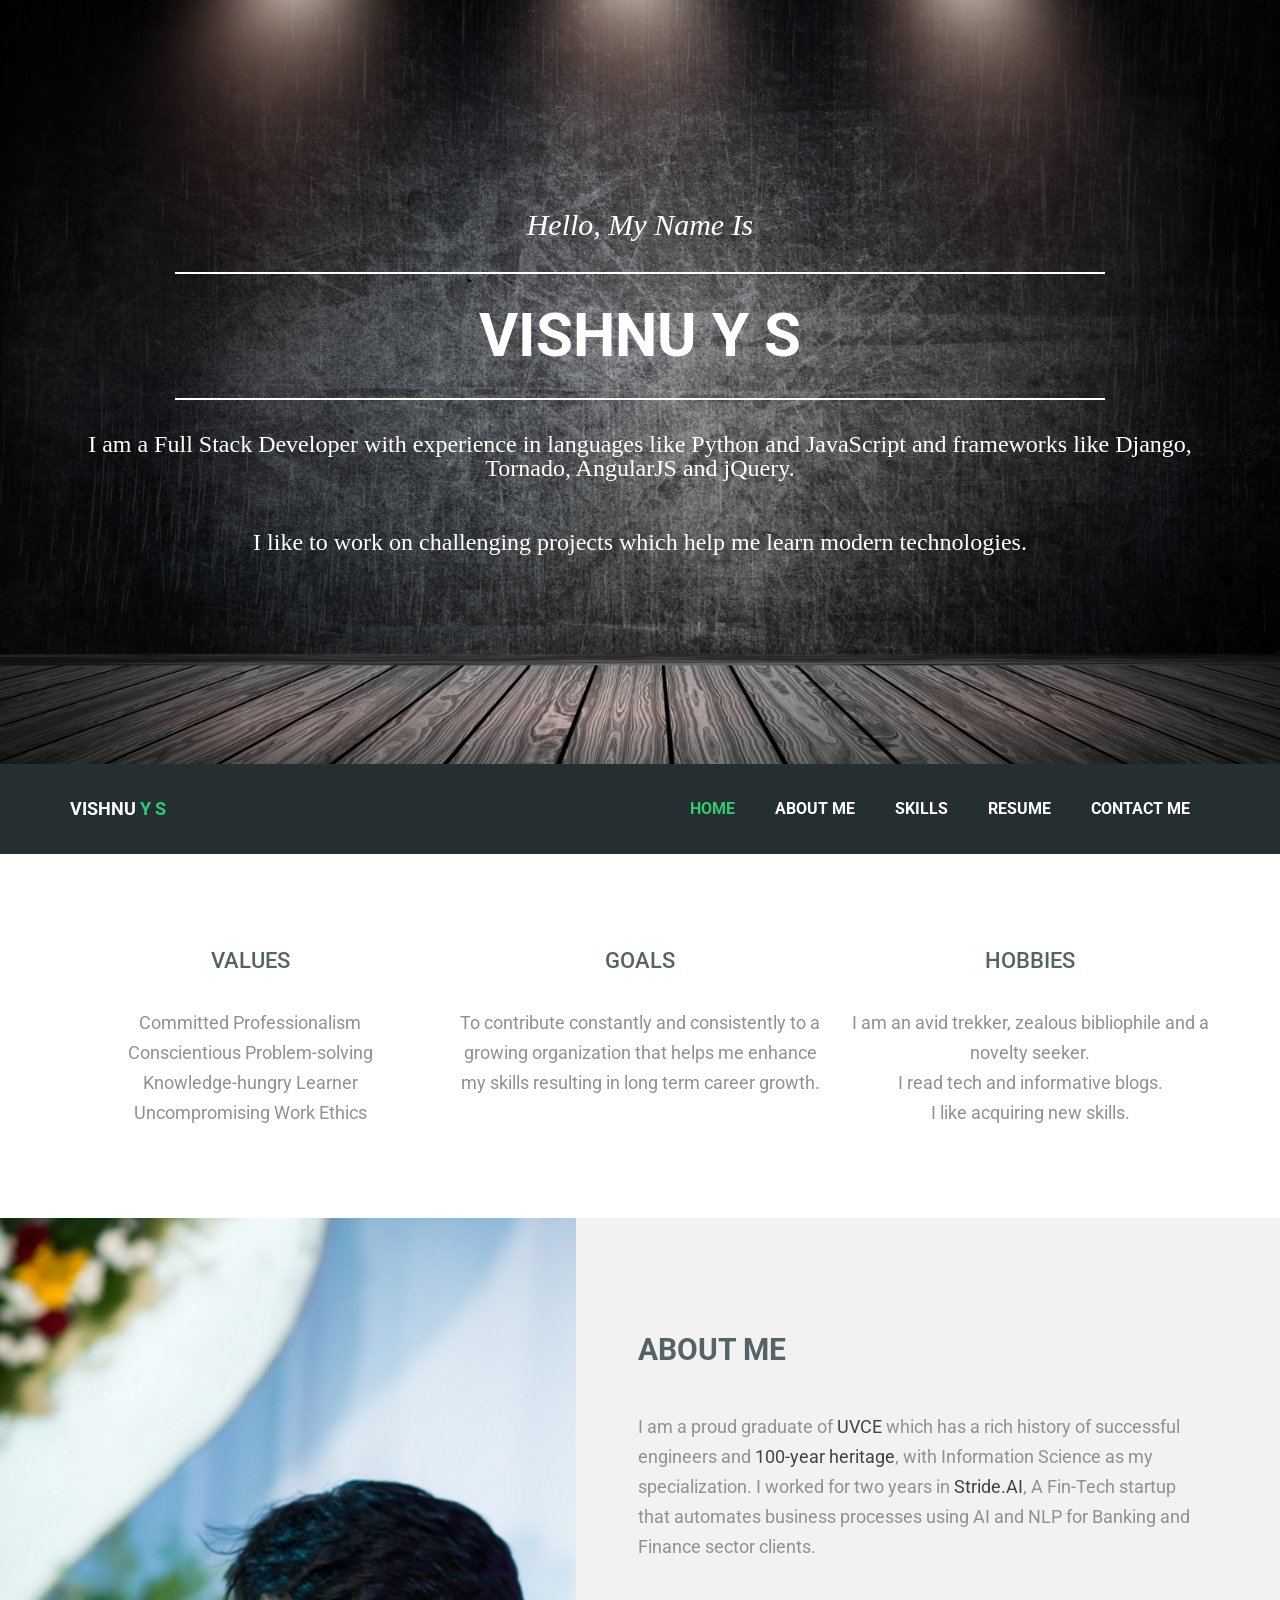
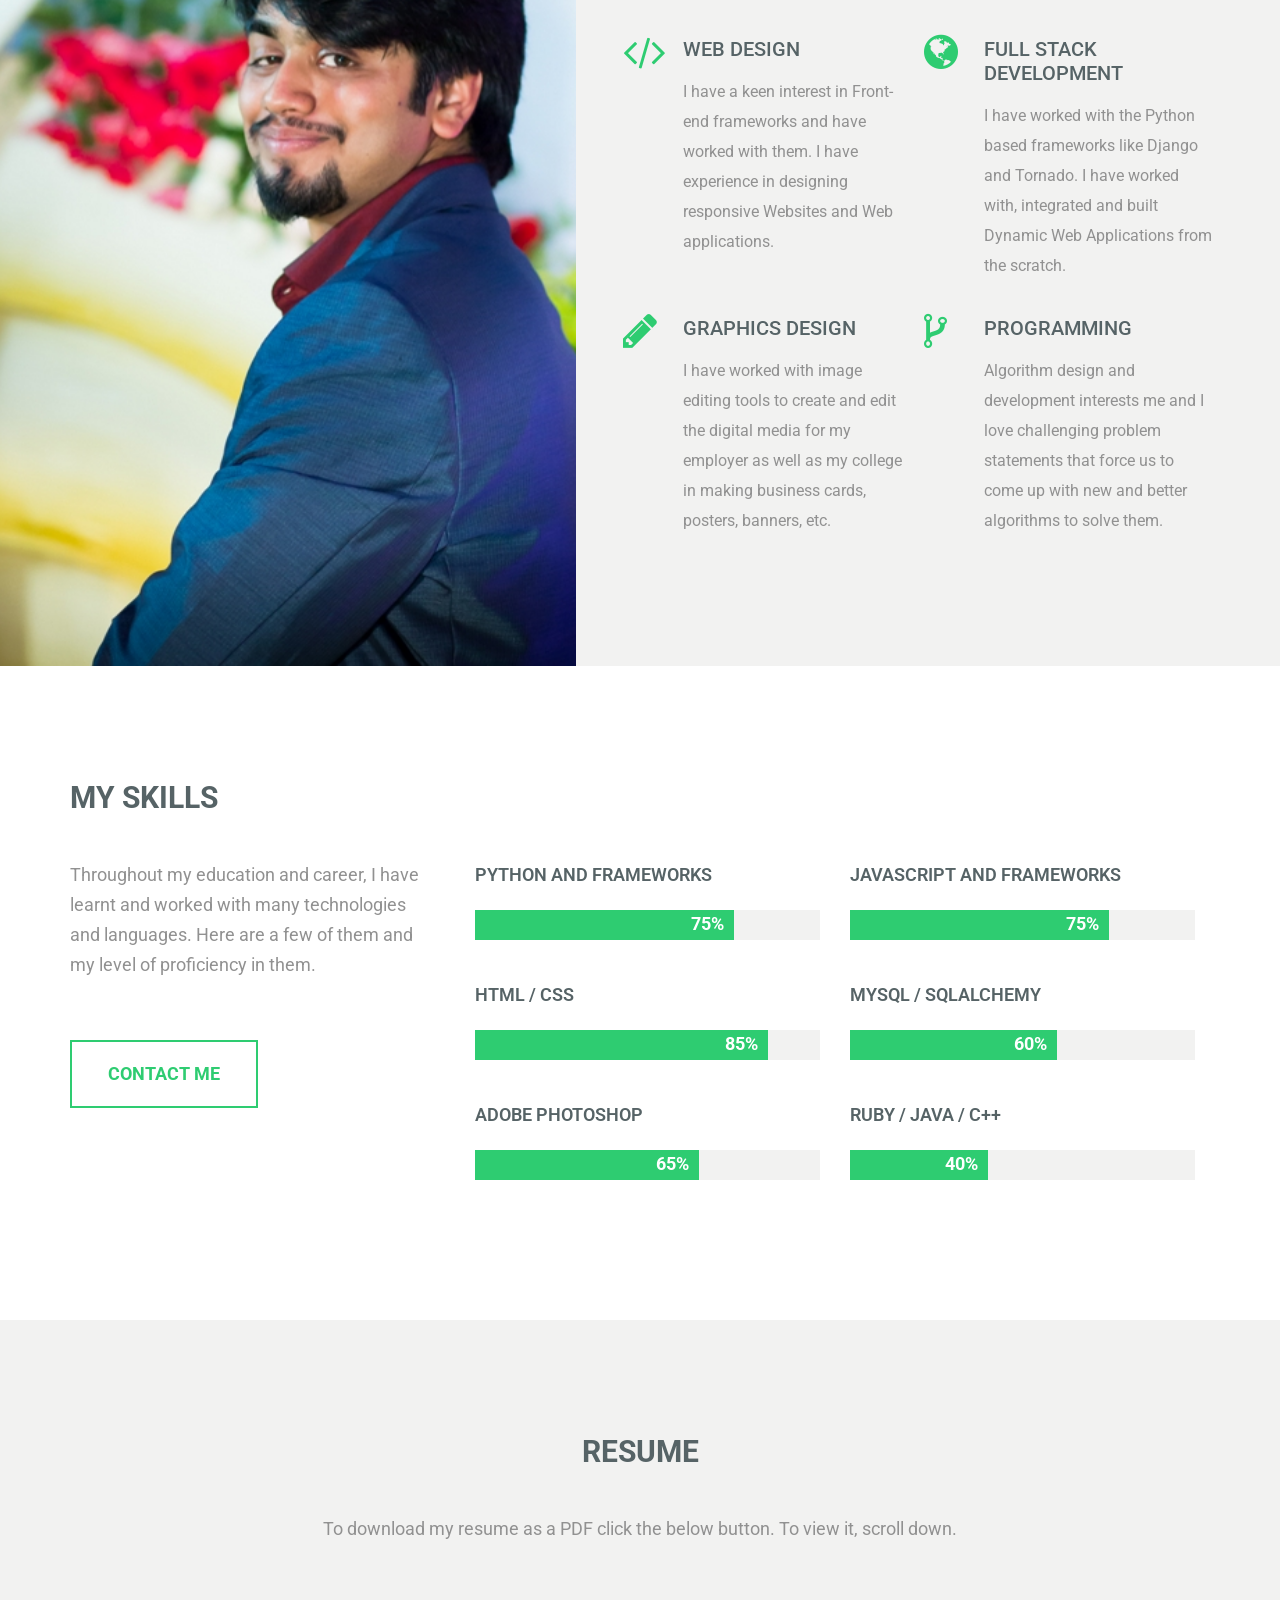
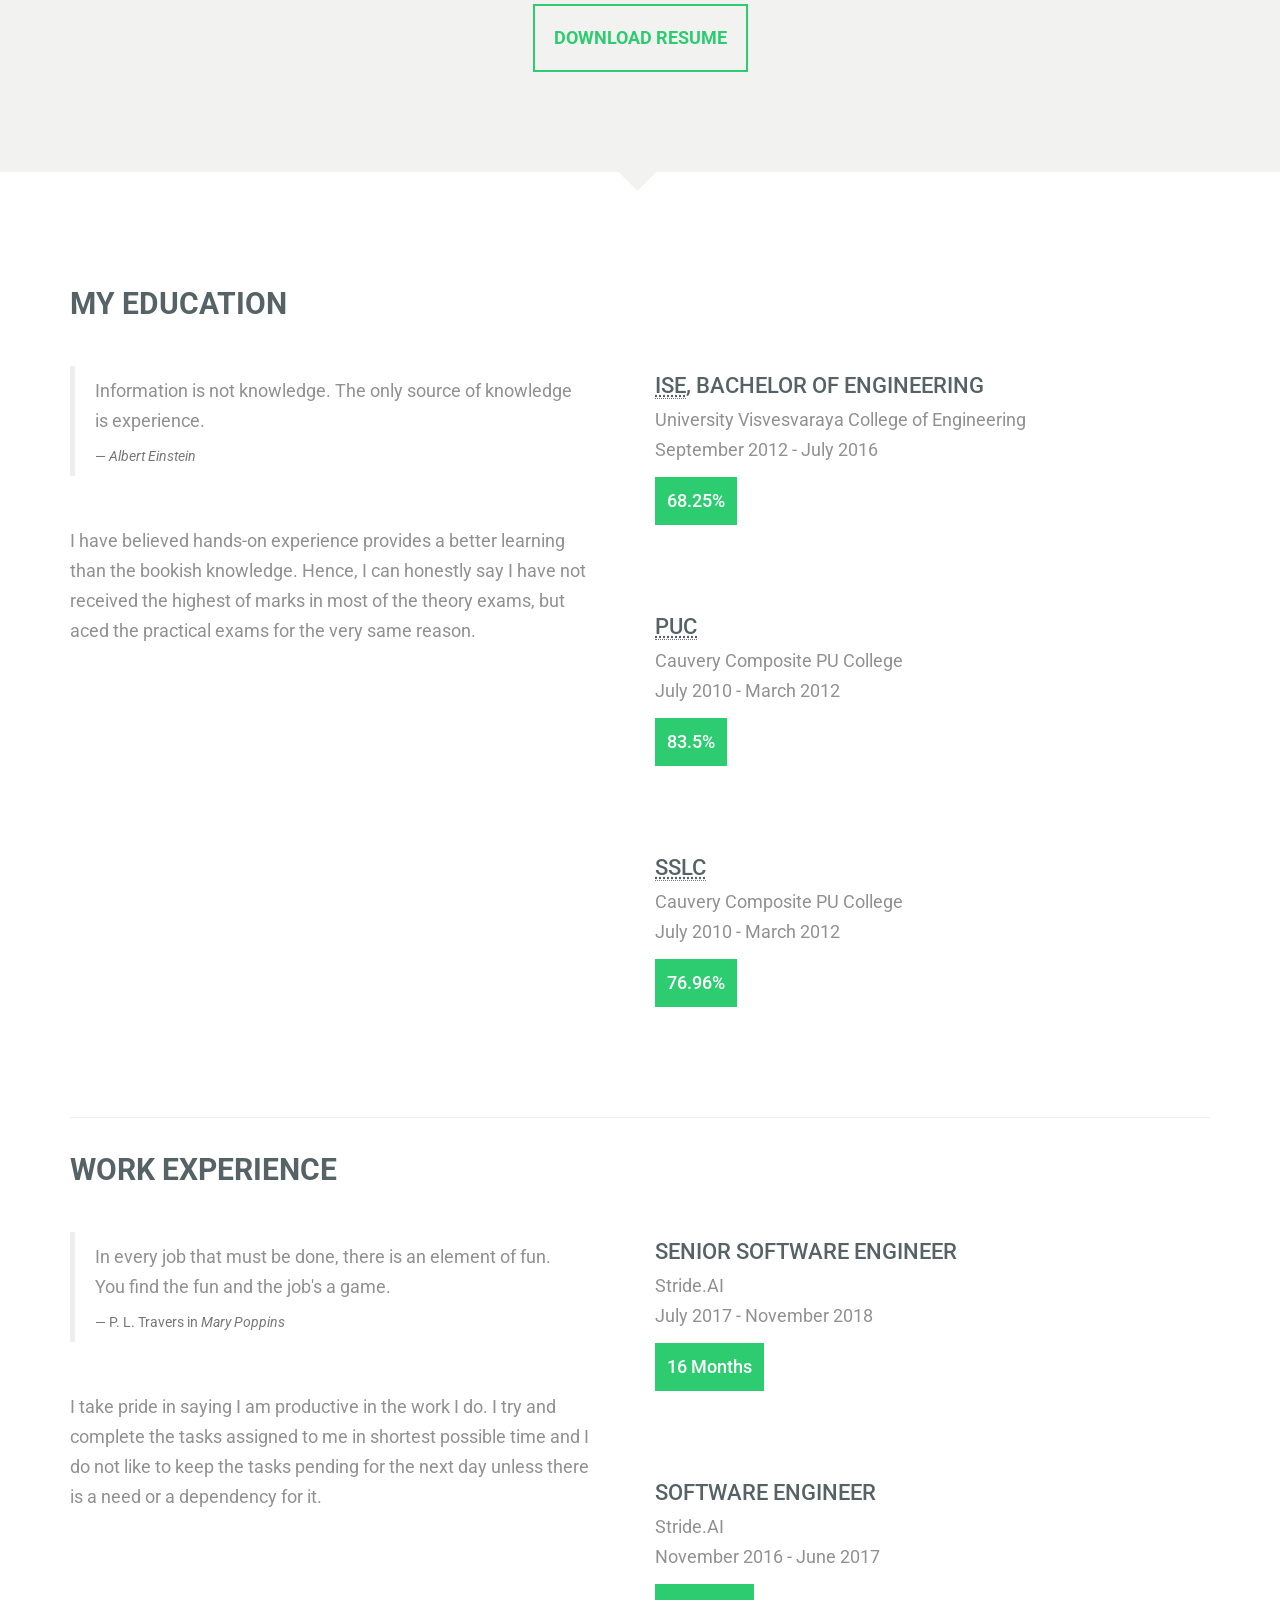
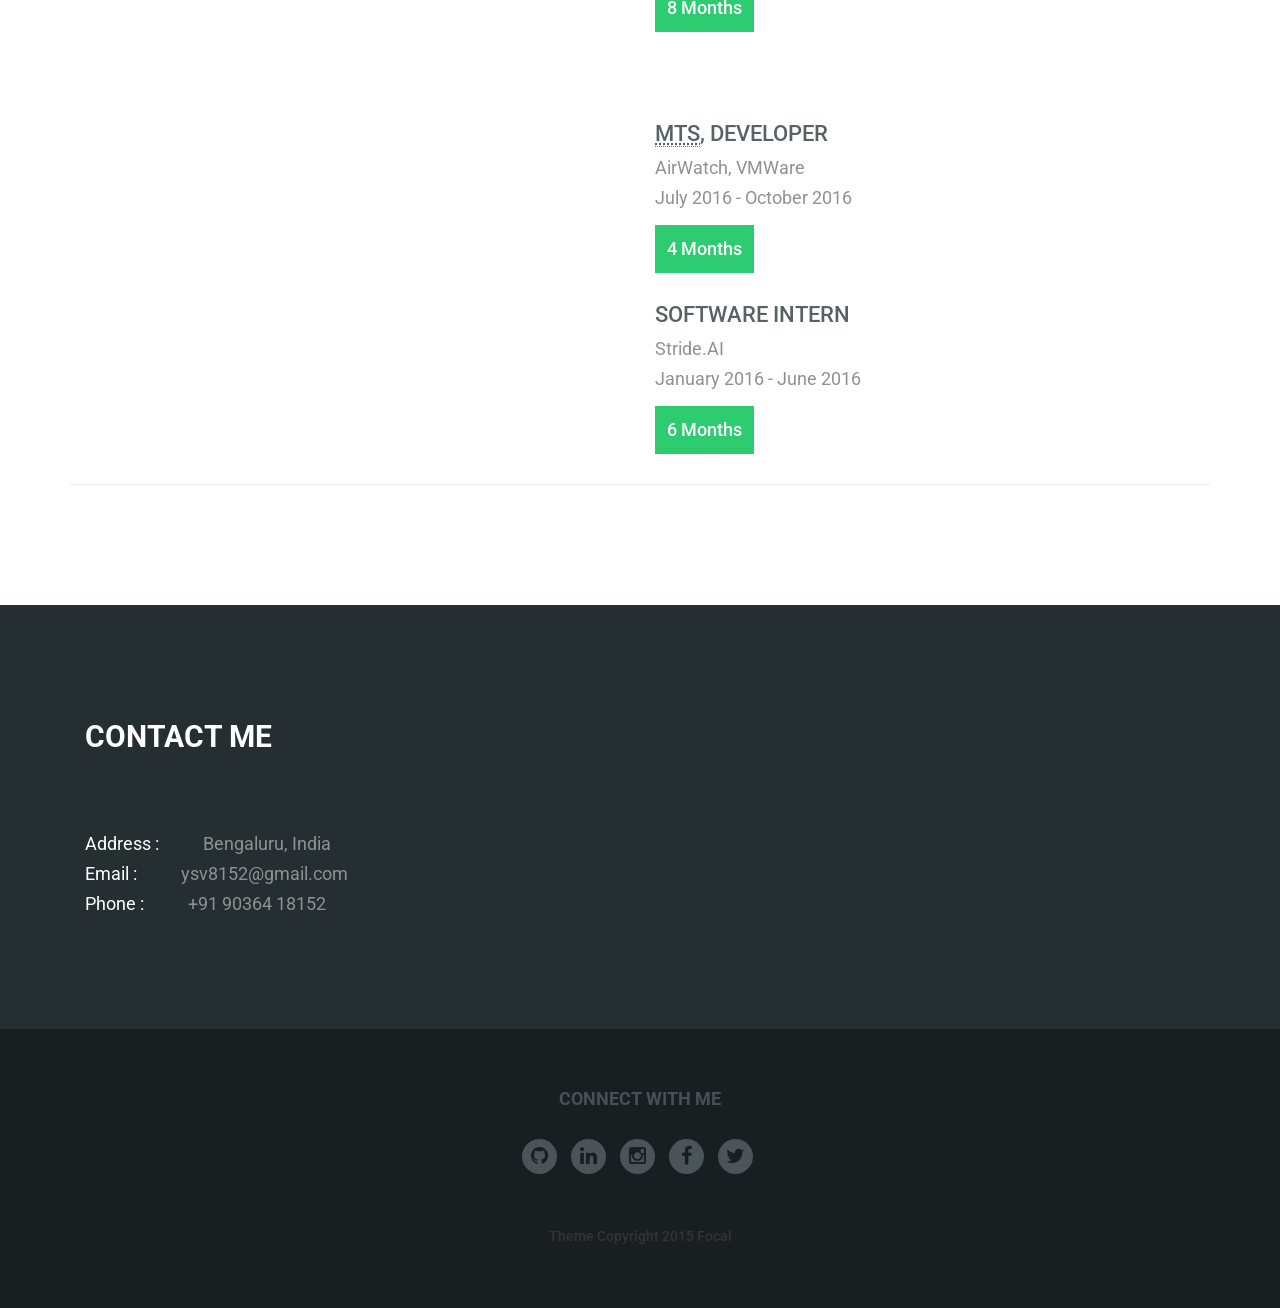
==== commit 60bdf6f8: "Modifications and error corrections" ====
--- a/index.html
+++ b/index.html
@@ -3,7 +3,9 @@
 <head>
 	<meta charset="utf-8">
 	<meta http-equiv="X-UA-Compatible" content="IE=edge">
-
+	<meta name="description" content="My portfolio page to portray my skill set and proficiency in each of them. Feel free to contact me using the contact me section." />
+	<meta name="keywords" content="vishnu, vishnuys, Vishnu Y S, visnu, vishanu, portfolio, full stack, ui, ux, python, javascript, resume, developer, engineer" />
+	<meta name="author" content="Vishnu Y S" />
 	<title>Vishnu Y S | Portfolio</title>
 
     <!-- Mobile Specific Metas
@@ -26,7 +28,7 @@
     	<!-- Responsive styles-->
     	<link rel="stylesheet" href="css/responsive.css">
     	<!-- Favicon-->
-    	<link rel="shortcut icon" href="ysv-favicon.jpg">
+    	<link rel="shortcut icon" href="ysv-favicon.png">
 
     	<!-- HTML5 shim and Respond.js for IE8 support of HTML5 elements and media queries -->
     	<!-- WARNING: Respond.js doesn't work if you view the page via file:// -->
@@ -48,9 +50,9 @@
 						<div class="line-btm"></div>	
 					</h2>
 
-					<h6 class="title">I am a Full Stack Developer with experience in Languages like Python and JavaScript and Frameworks like Django, Tornado, AngularJS and jQuery.</h6>
+					<h6 class="title">I am a Full Stack Developer with experience in languages like Python and JavaScript and frameworks like Django, Tornado, AngularJS and jQuery.</h6>
 					<br>
-					<h6 class="title">I like to work on challenging projects which help me learn new and latest technologies.</h6>
+					<h6 class="title">I like to work on challenging projects which help me learn modern technologies.</h6>
 				</div>
 			</div>
 		</div>
@@ -114,7 +116,7 @@
 				<div class="col-md-4 col-sm-4 text-center wow fadeInDown" data-wow-delay=".6s">
 					<div class="overview-box">
 						<h3>Hobbies</h3>
-						<p>I am an Avid Trekker, Zealous Bibliophile and a Novelty Seeker. I read tech and informative blogs. I like acquiring new skills.</p>
+						<p>I am an avid trekker, zealous bibliophile and a novelty seeker. <br>I read tech and informative blogs. <br>I like acquiring new skills.</p>
 					</div>
 				</div>
 			</div>
@@ -130,7 +132,7 @@
 				<div class="col-md-7 col-sm-12 pull-right">
 					<div class="profile-desc wow fadeInRight">
 						<h2 class="heading-title">About Me</h2>
-						<p>I am a proud graduate of <a href="http://campusuvce.in/" target="_blank">UVCE</a> which has a rich history of successful engineers and <a href="http://uvcecentenary.ac.in/" target="_blank">100-year heritage</a>, with Information Science as my specialization. I am working in <a href="https://stride.ai" target="_blank">Stride.AI</a>, a text-analytics and AI company as Senior Software Engineer.</p>
+						<p>I am a proud graduate of <a href="http://campusuvce.in/" target="_blank">UVCE</a> which has a rich history of successful engineers and <a href="http://uvcecentenary.ac.in/" target="_blank">100-year heritage</a>, with Information Science as my specialization. I worked for two years in <a href="https://stride.ai" target="_blank">Stride.AI</a>, A Fin-Tech startup that automates business processes using AI and NLP for Banking and Finance sector clients.</p>
 
 					</div>
 					<div class="row">
@@ -180,7 +182,7 @@
 				</div>
 				<div class="col-md-4 col-sm-6 wow fadeInLeft">
 					<div class="skill-desc">
-						<p>Throughout my education and career, I have learnt and worked with many technologies and languages. Here are a few of them and the my level of proficiency in them.</p>
+						<p>Throughout my education and career, I have learnt and worked with many technologies and languages. Here are a few of them and my level of proficiency in them.</p>
 						<a href="#section-contact" class="btn btn-default featured">Contact me</a>
 					</div>
 				</div>
@@ -329,8 +331,8 @@
 					<div class="resume-desc">
 						<div class="resume-box wow fadeInDown" data-wow-delay=".2s">
 							<h3 class="resume-title">Senior Software Engineer</h3>
-							<p class="resume-sub">Stride.AI<br>July 2017 - Present</p>
-							<div class="year">1 year</div>
+							<p class="resume-sub">Stride.AI<br>July 2017 - November 2018</p>
+							<div class="year">16 months</div>
 						</div>
 						<div class="resume-box wow fadeInDown" data-wow-delay=".4s">
 							<h3 class="resume-title">Software Engineer</h3>
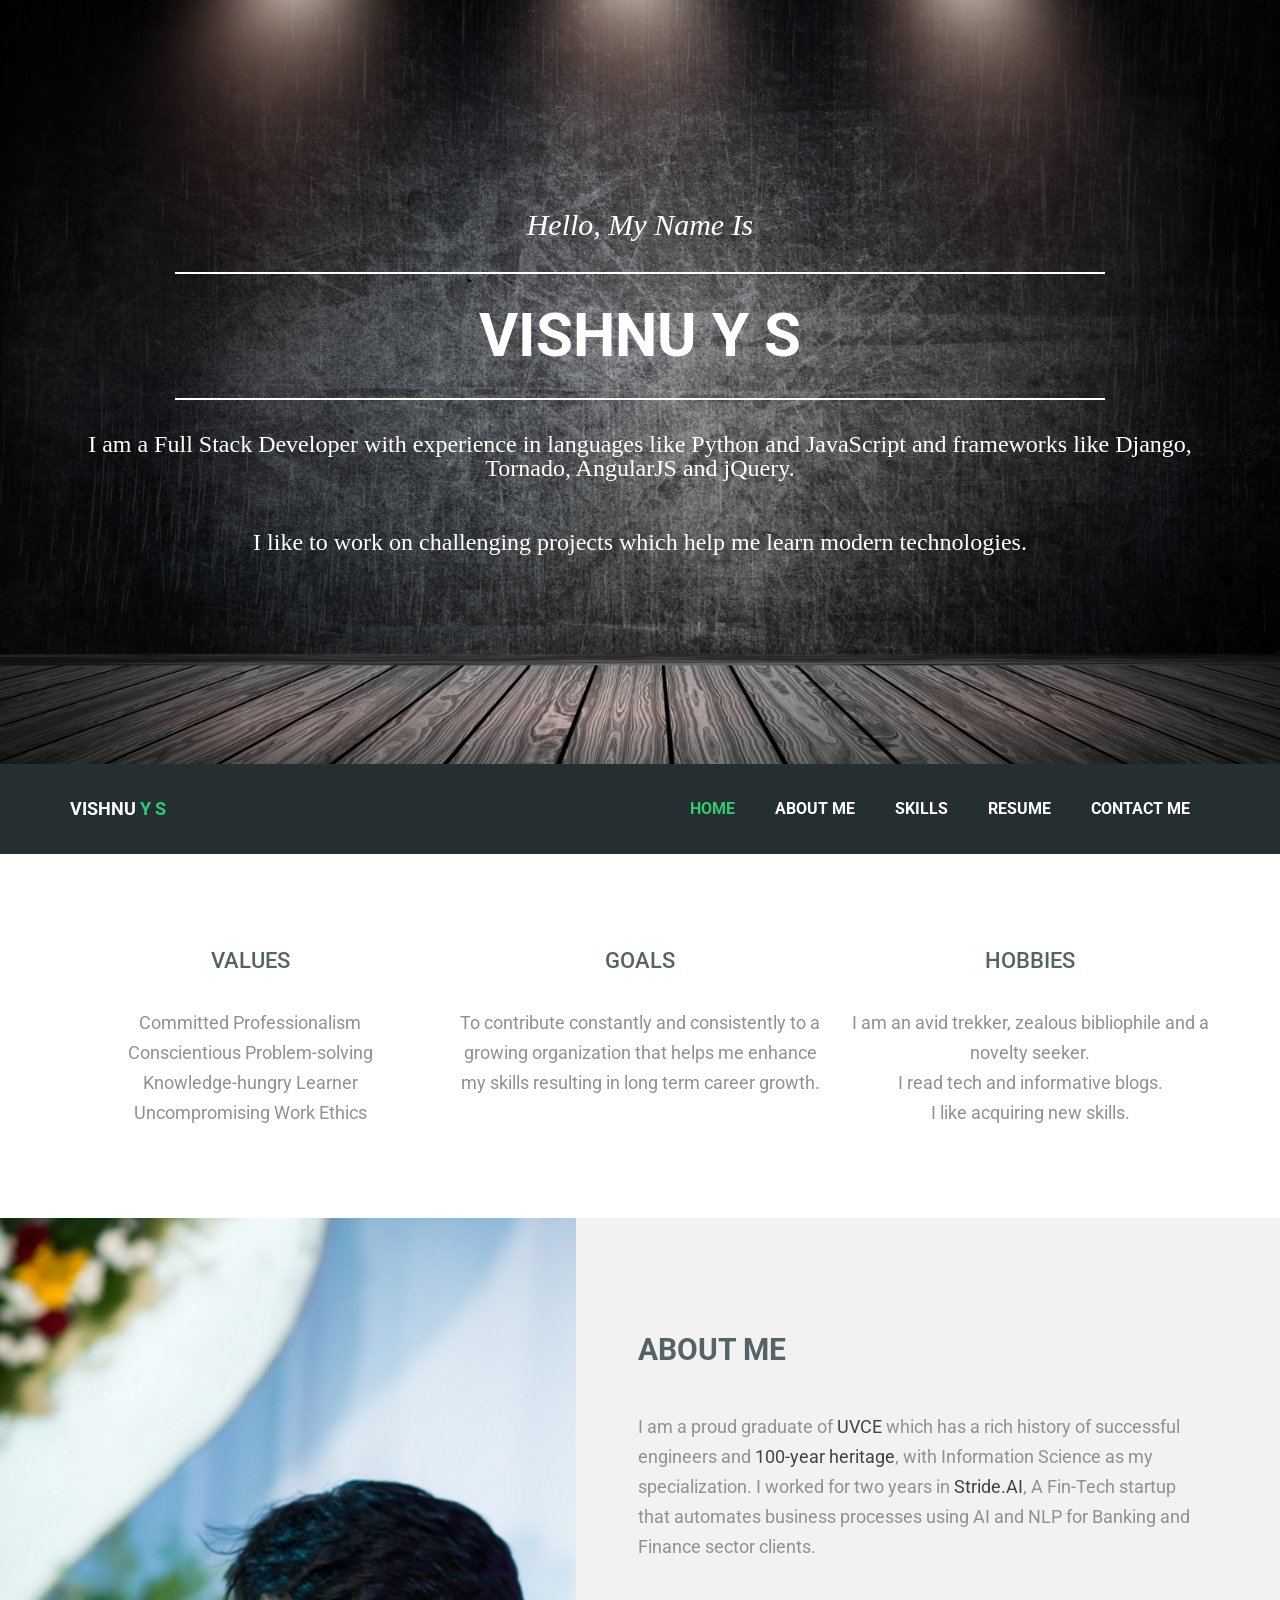
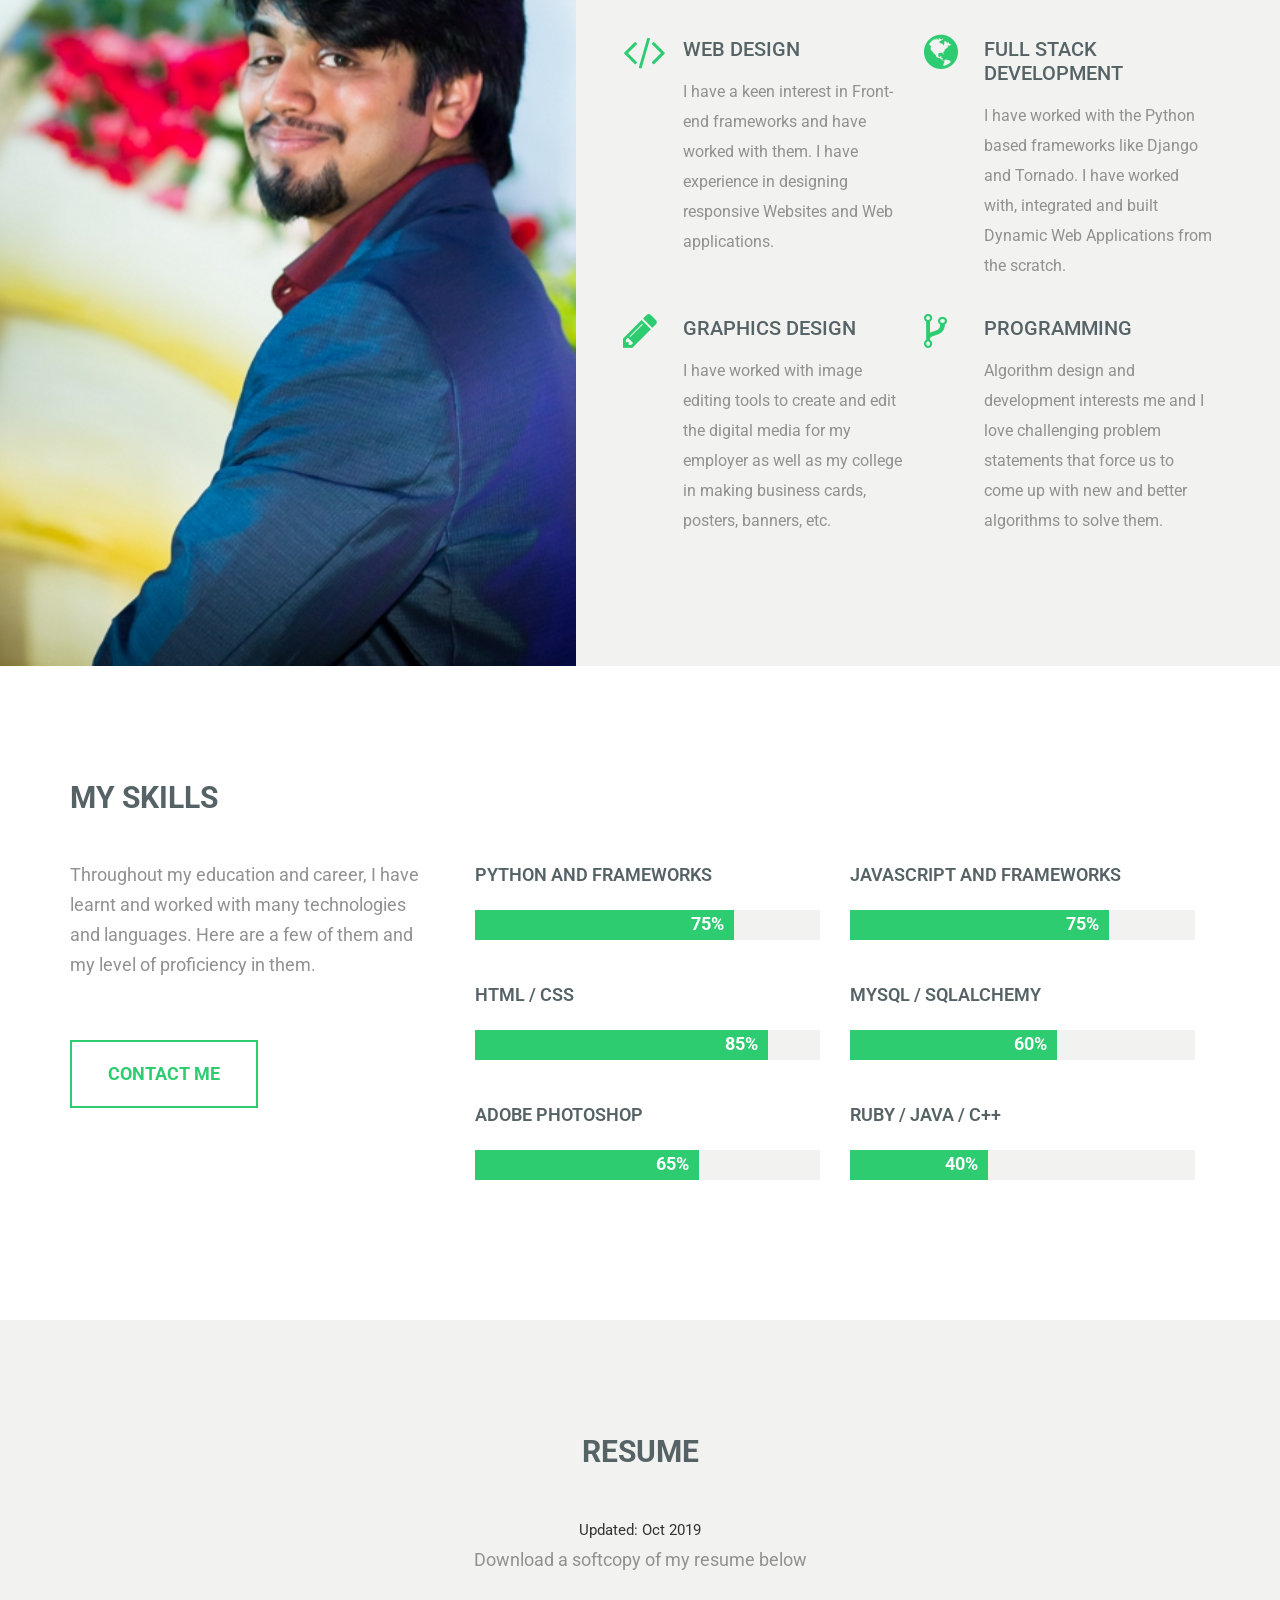
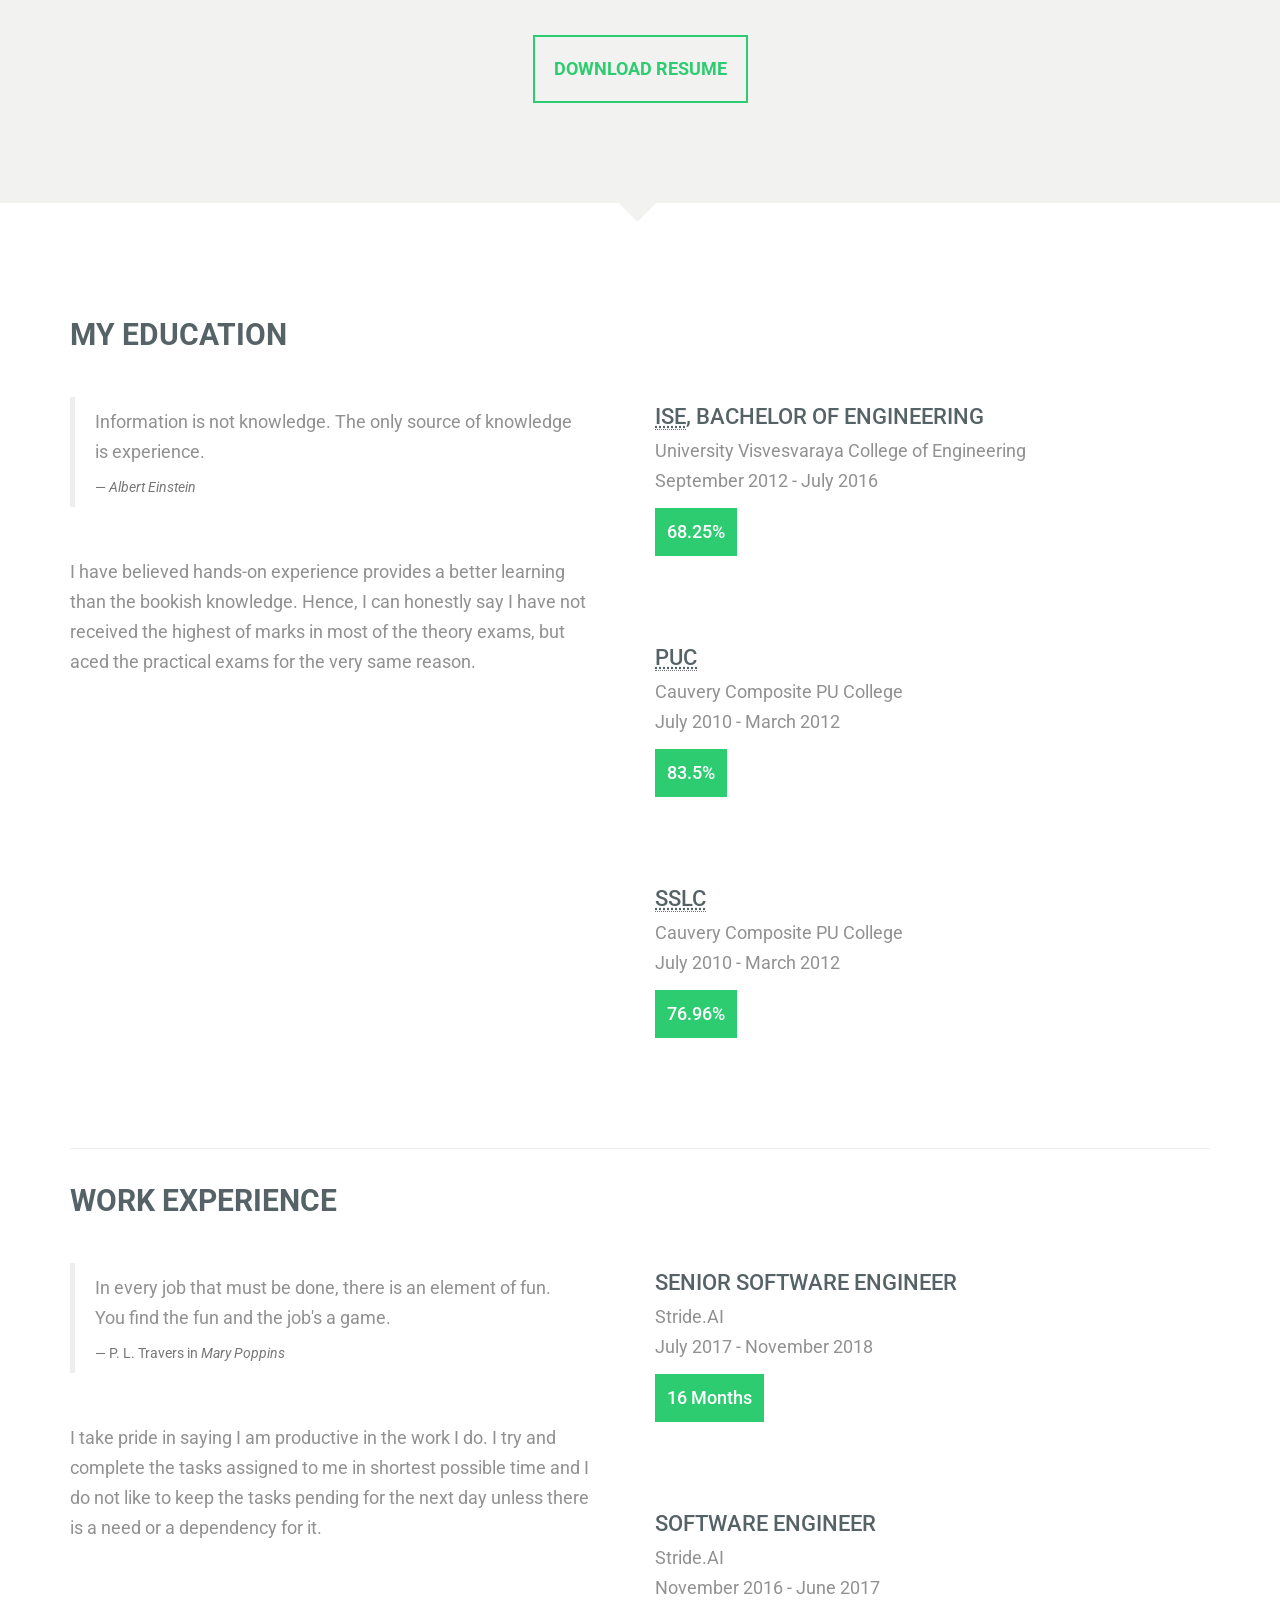
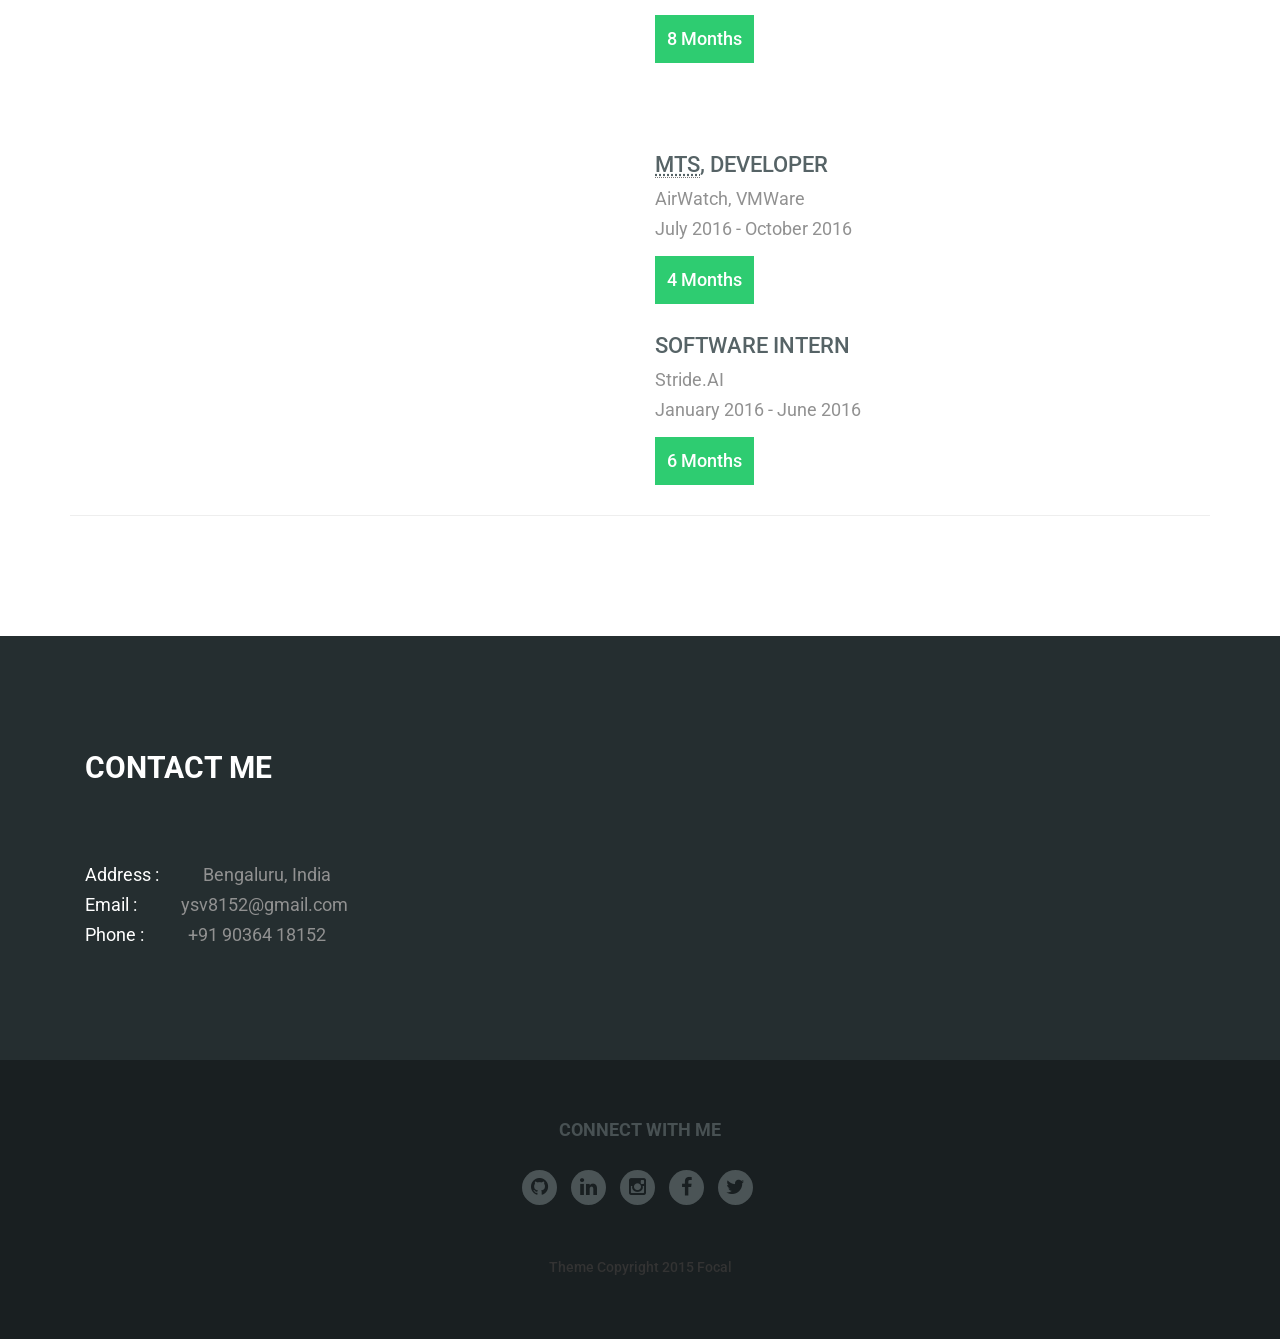
==== commit 75b672c3: "Updated Resume" ====
--- a/index.html
+++ b/index.html
@@ -4,7 +4,7 @@
 	<meta charset="utf-8">
 	<meta http-equiv="X-UA-Compatible" content="IE=edge">
 	<meta name="description" content="My portfolio page to portray my skill set and proficiency in each of them. Feel free to contact me using the contact me section." />
-	<meta name="keywords" content="vishnu, vishnuys, Vishnu Y S, visnu, vishanu, portfolio, full stack, ui, ux, python, javascript, resume, developer, engineer" />
+	<meta name="keywords" content="vishnu, vishnuys, Vishnu Y S, visnu, vishanu, portfolio, full stack, ui, ux, python, javascript, resume, developer, engineer, software" />
 	<meta name="author" content="Vishnu Y S" />
 	<title>Vishnu Y S | Portfolio</title>
 
@@ -260,9 +260,10 @@
 			<div class="row">
 				<div class="col-md-12 text-center wow fadeInUp">
 					<h2 class="heading-title">Resume</h2>
-					<p>To download my resume as a PDF click the below button. To view it, scroll down.</p>
-
-					<a href="YSV.pdf" class="btn btn-default featured" download="Vishnu Y S - Resume.pdf">Download Resume</a>
+					<small>Updated: Oct 2019</small>
+					<p>Download a softcopy of my resume below</p>
+
+					<a href="Vishnu_Resume.pdf" class="btn btn-default featured" download="Vishnu Y S - Resume.pdf">Download Resume</a>
 				</div>
 			</div>
 		</div>
